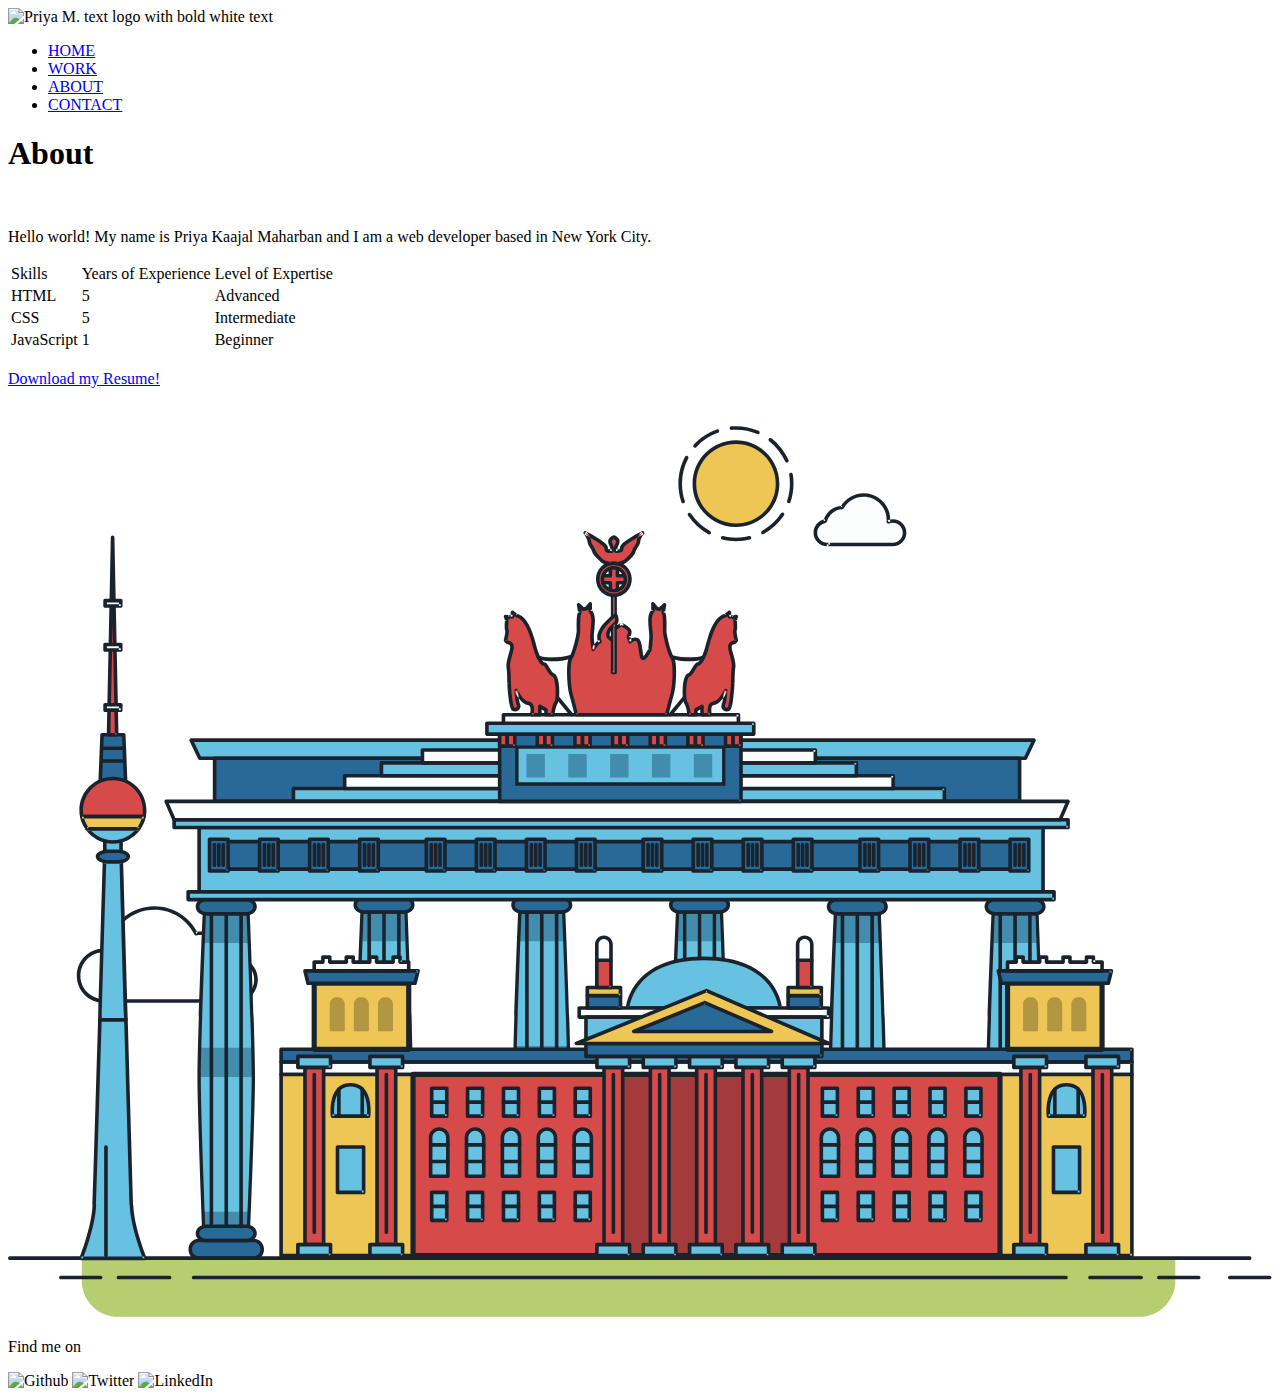
==== about.html @ 75760ac8 "Updated page titles for main navigation" ====
<!DOCTYPE html>
<html>

 <head>
   <meta charset="utf-8">
   <meta name="viewport" content="width=device-width, initial-scale=1">
   <title> About Priya Maharban </title>
    <link rel="shortcut icon" href="./img/favicon-32x32.png">
    <link rel="stylesheet" type="text/css" href="css/normalize.css">
    <link href="https://fonts.googleapis.com/css2?family=Lato:wght@400;700&display=swap" rel="stylesheet">
    <link rel="stylesheet" type="text/css" href="css/style.production.css">
   
 </head>
 <body>
  <header class="page-header">
    
    <img src="img/logo.png" width="200px" height="70px" alt="Priya M. text logo with bold white text" class="page-header__item">
   
    <div class="page-header">
     <nav class="main-navigation page-header__item">
       <ul role="menubar" class="navigation-list">
           <li role="presentation">
             <a href="index.html" role="menuitem" class="navigation-list__item">HOME</a>
           </li>
           <li role="presentation">
            <a href="work.html" role="menuitem" class="navigation-list__item">WORK</a>
          </li>
           <li role="presentation">
             <a href="about.html" role="menuitem" class="navigation-list__item navigation-list__item--active">ABOUT</a>
           </li>
          <li role="presentation">
             <a href="contact.html" role="menuitem" class="navigation-list__item">CONTACT</a>
           </li>
       </ul>
     </li>
   </ul>
 </nav>
</div>
  </header>

<div class="profile">
 	<div>

    	<h1 class="center">About</h1><br>

      <p>Hello world! My name is Priya Kaajal Maharban and I am a web developer based in New York City.</p>
      <table>
        <thead>
          <tr>
            <td>Skills</td>
            <td>Years of Experience</td>
            <td>Level of Expertise</td>
          </tr>
        </thead>
        <tbody>
          <tr>
            <td>HTML</td>
            <td>5</td>
            <td>Advanced</td>
          </tr>
          <tr>
            <td>CSS</td>
            <td>5</td>
            <td>Intermediate</td>
          </tr>
          <tr>
            <td>JavaScript</td>
            <td>1</td>
            <td>Beginner</td>
          </tr>
        </tbody>
      </table>
      <br>


      <div class="center">
      <a href="files/resume.pdf" class="button" download>Download my Resume!</a>
    </div>
    </div>
    <br>
    <svg id="about-picture" xmlns="http://www.w3.org/2000/svg" class="berlin-illustration" viewBox="0 0 700 505" xmlns:xlink="http://www.w3.org/1999/xlink">
        <defs>
            <polygon id="a" points=".06 231.917 .06 .929 688.717 .929 688.717 231.917"></polygon>
        </defs>
        <g fill="none" fill-rule="evenodd">
          <g transform="translate(0 241)" class="cloud-front">
          <path fill="#1A232C" d="M87.602,29 L87.602,28 C87.326,28.001 87.103,28.024 86.927,28.033 L86.979,29.031 L87.947,28.78 C85.741,20.282 78.041,14.002 68.852,14 C67.858,14 66.904,14.096 65.98,14.231 L66.125,15.22 L67.019,14.772 C62.626,6.015 53.567,0.001 43.102,0 C29.041,0.002 17.524,10.848 16.443,24.632 L17.44,24.71 L17.606,23.724 C16.803,23.589 15.969,23.5 15.102,23.5 C6.817,23.501 0.102,30.215 0.102,38.5 C0.102,46.785 6.817,53.499 15.102,53.5 L87.602,53.5 C94.644,53.499 100.351,47.792 100.352,40.75 C100.351,33.708 94.644,28.001 87.602,28 L87.602,30 C90.573,30 93.254,31.202 95.203,33.149 C97.15,35.097 98.351,37.778 98.352,40.75 C98.351,43.722 97.15,46.403 95.203,48.351 C93.254,50.298 90.573,51.5 87.602,51.5 L15.102,51.5 C11.509,51.5 8.265,50.046 5.909,47.692 C3.555,45.337 2.102,42.093 2.102,38.5 C2.102,34.907 3.555,31.663 5.909,29.308 C8.265,26.954 11.509,25.5 15.102,25.5 C15.831,25.5 16.553,25.575 17.273,25.697 C17.551,25.743 17.832,25.672 18.055,25.499 C18.277,25.325 18.414,25.07 18.436,24.789 C19.436,12.04 30.094,1.998 43.102,2 C52.786,1.999 61.163,7.564 65.231,15.669 C65.425,16.055 65.842,16.272 66.27,16.21 C67.132,16.084 67.988,16 68.852,16 C77.108,15.998 84.027,21.647 86.011,29.283 C86.13,29.741 86.557,30.054 87.031,30.03 C87.27,30.017 87.457,29.999 87.602,30 L87.602,29" transform="translate(38 36)"></path>
            </g>
            <path fill="#B5CE6F" d="M646.484,484.382 C646.484,489.501 644.531,494.62 640.627,498.525 C636.722,502.43 631.603,504.382 626.484,504.382 L60.873,504.382 C55.754,504.382 50.636,502.43 46.731,498.525 C42.826,494.62 40.873,489.501 40.873,484.382 L40.873,471.917 L646.484,471.917 L646.484,484.382"></path>
            <polyline fill="#67C2E2" points="334.824 185.029 101.449 185.029 106.209 195.08 563.438 195.08 568.2 185.029 334.824 185.029"></polyline>
            <path fill="#1A232C" d="M334.824,185.029 L334.824,184.029 L101.449,184.029 C101.104,184.029 100.788,184.203 100.604,184.494 C100.42,184.785 100.398,185.146 100.545,185.457 L105.306,195.508 C105.471,195.856 105.824,196.079 106.209,196.079 L563.438,196.079 C563.824,196.079 564.177,195.856 564.342,195.508 L569.104,185.457 C569.251,185.146 569.229,184.785 569.045,184.494 C568.861,184.203 568.544,184.029 568.2,184.029 L334.824,184.029 L334.824,186.029 L566.62,186.029 L562.806,194.08 L106.842,194.08 L103.029,186.029 L334.824,186.029 L334.824,185.029"></path>
            <polygon fill="#296997" points="114.416 218.974 560.222 218.974 560.222 195.08 114.416 195.08"></polygon>
            <path fill="#1A232C" d="M560.222,218.974 L560.222,217.974 L115.416,217.974 L115.416,196.079 L559.222,196.079 L559.222,218.974 L560.222,218.974 L560.222,217.974 L560.222,218.974 L561.222,218.974 L561.222,195.08 C561.222,194.816 561.115,194.559 560.929,194.372 C560.742,194.186 560.485,194.08 560.222,194.08 L114.416,194.08 C114.152,194.08 113.895,194.186 113.708,194.372 C113.522,194.559 113.416,194.816 113.416,195.08 L113.416,218.974 C113.416,219.237 113.522,219.495 113.708,219.681 C113.895,219.867 114.152,219.974 114.416,219.974 L560.222,219.974 C560.485,219.974 560.742,219.867 560.929,219.681 C561.115,219.495 561.222,219.237 561.222,218.974 L560.222,218.974"></path>
            <polygon fill="#67C2E2" points="105.85 269.08 573.225 269.08 573.225 233.398 105.85 233.398"></polygon>
            <path fill="#1A232C" d="M573.225,233.398 L573.225,232.398 L105.85,232.398 C105.587,232.398 105.329,232.505 105.143,232.691 C104.957,232.877 104.85,233.134 104.85,233.398 L104.85,269.08 C104.85,269.344 104.957,269.601 105.143,269.788 C105.329,269.974 105.587,270.08 105.85,270.08 L573.225,270.08 C573.488,270.08 573.745,269.974 573.932,269.788 C574.118,269.601 574.225,269.344 574.225,269.08 L574.225,233.398 C574.225,233.134 574.118,232.877 573.932,232.691 C573.745,232.505 573.488,232.398 573.225,232.398 L573.225,233.398 L572.225,233.398 L572.225,268.08 L106.85,268.08 L106.85,234.398 L573.225,234.398 L573.225,233.398 L572.225,233.398 L573.225,233.398"></path>
            <polygon fill="#296997" points="116.751 256.508 562.557 256.508 562.557 241.243 116.751 241.243"></polygon>
            <path fill="#1A232C" d="M562.557,256.508 L562.557,255.508 L117.75,255.508 L117.75,242.243 L561.557,242.243 L561.557,256.508 L562.557,256.508 L562.557,255.508 L562.557,256.508 L563.557,256.508 L563.557,241.243 C563.557,240.979 563.45,240.722 563.264,240.535 C563.078,240.349 562.82,240.243 562.557,240.243 L116.75,240.243 C116.487,240.243 116.23,240.349 116.043,240.535 C115.857,240.722 115.751,240.979 115.751,241.243 L115.751,256.508 C115.751,256.771 115.857,257.029 116.043,257.215 C116.23,257.401 116.487,257.508 116.751,257.508 L562.557,257.508 C562.82,257.508 563.077,257.401 563.264,257.215 C563.45,257.029 563.557,256.771 563.557,256.508 L562.557,256.508"></path>
            <polygon fill="#67C2E2" points="158.07 218.974 518.563 218.974 518.563 211.858 158.07 211.858"></polygon>
            <path fill="#1A232C" d="M518.563,211.858 L518.563,210.858 L158.07,210.858 C157.807,210.858 157.549,210.964 157.363,211.151 C157.177,211.337 157.07,211.594 157.07,211.858 L157.07,218.974 C157.07,219.237 157.177,219.495 157.363,219.681 C157.549,219.867 157.807,219.974 158.07,219.974 L518.563,219.974 C518.826,219.974 519.083,219.867 519.27,219.681 C519.456,219.495 519.562,219.237 519.562,218.974 L519.562,211.858 C519.562,211.594 519.456,211.337 519.27,211.151 C519.083,210.964 518.826,210.858 518.563,210.858 L518.563,211.858 L517.563,211.858 L517.563,217.974 L159.07,217.974 L159.07,212.858 L518.563,212.858 L518.563,211.858 L517.563,211.858 L518.563,211.858"></path>
            <polygon fill="#FBFDFC" points="186.438 211.858 490.194 211.858 490.194 204.741 186.438 204.741"></polygon>
            <path fill="#1A232C" d="M490.194,204.741 L490.194,203.741 L186.438,203.741 C186.175,203.741 185.917,203.848 185.731,204.034 C185.545,204.221 185.438,204.478 185.438,204.741 L185.438,211.858 C185.438,212.121 185.545,212.379 185.731,212.565 C185.917,212.751 186.175,212.858 186.438,212.858 L490.194,212.858 C490.458,212.858 490.715,212.751 490.902,212.565 C491.088,212.379 491.194,212.121 491.194,211.858 L491.194,204.741 C491.194,204.478 491.088,204.221 490.902,204.034 C490.715,203.848 490.458,203.741 490.194,203.741 L490.194,204.741 L489.194,204.741 L489.194,210.858 L187.438,210.858 L187.438,205.741 L490.194,205.741 L490.194,204.741 L489.194,204.741 L490.194,204.741"></path>
            <polygon fill="#67C2E2" points="206.805 204.741 469.828 204.741 469.828 197.624 206.805 197.624"></polygon>
            <path fill="#1A232C" d="M469.828,197.624 L469.828,196.624 L206.805,196.624 C206.541,196.624 206.284,196.731 206.098,196.917 C205.911,197.103 205.805,197.361 205.805,197.624 L205.805,204.741 C205.805,205.005 205.911,205.262 206.098,205.449 C206.284,205.635 206.541,205.741 206.805,205.741 L469.828,205.741 C470.091,205.741 470.349,205.635 470.535,205.449 C470.722,205.262 470.828,205.005 470.828,204.741 L470.828,197.624 C470.828,197.361 470.722,197.103 470.535,196.917 C470.349,196.731 470.091,196.624 469.828,196.624 L469.828,197.624 L468.828,197.624 L468.828,203.741 L207.805,203.741 L207.805,198.624 L469.828,198.624 L469.828,197.624 L468.828,197.624 L469.828,197.624"></path>
            <polygon fill="#FBFDFC" points="229.521 197.624 447.111 197.624 447.111 190.509 229.521 190.509"></polygon>
            <path fill="#1A232C" d="M447.111,190.509 L447.111,189.509 L229.521,189.509 C229.258,189.509 229,189.616 228.814,189.802 C228.628,189.988 228.521,190.246 228.521,190.509 L228.521,197.624 C228.521,197.888 228.628,198.145 228.814,198.332 C229,198.518 229.258,198.624 229.521,198.624 L447.111,198.624 C447.375,198.624 447.632,198.518 447.818,198.332 C448.005,198.145 448.111,197.888 448.111,197.624 L448.111,190.509 C448.111,190.246 448.005,189.988 447.818,189.802 C447.632,189.616 447.375,189.509 447.111,189.509 L447.111,190.509 L446.111,190.509 L446.111,196.624 L230.521,196.624 L230.521,191.509 L447.111,191.509 L447.111,190.509 L446.111,190.509 L447.111,190.509"></path>
            <path fill="#67C2E2" d="M135.607,355.447 C135.163,337.766 134.264,313.326 133.648,297.387 C133.274,287.721 133.004,281.18 133.004,281.18 L108.722,281.18 C108.722,281.18 108.452,287.721 108.079,297.387 C107.462,313.326 106.563,337.766 106.119,355.447 C105.953,362.059 105.85,367.732 105.85,371.653 L105.85,371.654 C105.85,386.117 107.243,424.332 108.089,446.189 C108.457,455.706 108.722,462.126 108.722,462.126 L133.004,462.126 C133.004,462.126 133.269,455.706 133.637,446.189 C134.482,424.332 135.876,386.117 135.876,371.654 L135.876,371.653 C135.876,367.732 135.773,362.059 135.607,355.447"></path>
            <path fill="#428DAE" d="M133.648 297.387L108.079 297.387C108.452 287.721 108.722 281.18 108.722 281.18L133.004 281.18C133.004 281.18 133.274 287.721 133.648 297.387M135.876 371.654L105.85 371.654 105.85 371.653C105.85 367.732 105.953 362.059 106.119 355.447L135.607 355.447C135.773 362.059 135.876 367.732 135.876 371.653L135.876 371.654M133.004 462.126L108.722 462.126C108.722 462.126 108.457 455.706 108.089 446.189L133.637 446.189C133.269 455.706 133.004 462.126 133.004 462.126"></path>
            <path fill="#1A232C" d="M109.612,461.199 L132.114,461.199 C132.447,453.007 134.949,390.886 134.949,371.653 C134.949,352.42 132.447,290.299 132.114,282.108 L109.612,282.108 C109.279,290.299 106.778,352.42 106.778,371.653 C106.778,390.886 109.279,453.007 109.612,461.199 Z M133.895,463.054 L107.832,463.054 L107.794,462.164 C107.766,461.466 104.922,392.193 104.922,371.653 C104.922,351.114 107.766,281.839 107.794,281.142 L107.832,280.252 L133.895,280.252 L133.931,281.142 C133.96,281.839 136.804,351.114 136.804,371.653 C136.804,392.193 133.96,461.466 133.931,462.164 L133.895,463.054 L133.895,463.054 Z"></path>
            <path fill="#1A232C" d="M111.638 281.18L111.638 462.126C111.638 462.679 112.086 463.126 112.638 463.126 113.19 463.126 113.638 462.679 113.638 462.126L113.638 281.18C113.638 280.628 113.19 280.18 112.638 280.18 112.086 280.18 111.638 280.628 111.638 281.18M119.863 281.18L119.863 462.126C119.863 462.679 120.311 463.126 120.863 463.126 121.416 463.126 121.863 462.679 121.863 462.126L121.863 281.18C121.863 280.628 121.416 280.18 120.863 280.18 120.311 280.18 119.863 280.628 119.863 281.18M128.088 281.18L128.088 462.126C128.088 462.679 128.536 463.126 129.088 463.126 129.64 463.126 130.088 462.679 130.088 462.126L130.088 281.18C130.088 280.628 129.64 280.18 129.088 280.18 128.536 280.18 128.088 280.628 128.088 281.18"></path>
            <path fill="#296997" d="M136.79,277.265 C136.79,279.418 134.675,281.18 132.09,281.18 L109.636,281.18 C107.051,281.18 104.936,279.418 104.936,277.265 C104.936,275.111 107.051,273.349 109.636,273.349 L132.09,273.349 C134.675,273.349 136.79,275.111 136.79,277.265"></path>
            <path fill="#1A232C" d="M136.79,277.265 L135.79,277.265 C135.789,278.005 135.433,278.704 134.769,279.262 C134.109,279.814 133.155,280.181 132.09,280.18 L109.636,280.18 C108.571,280.181 107.617,279.814 106.956,279.262 C106.293,278.704 105.936,278.005 105.936,277.265 C105.936,276.524 106.293,275.825 106.957,275.267 C107.617,274.715 108.571,274.348 109.636,274.349 L132.09,274.349 C133.155,274.348 134.109,274.716 134.769,275.267 C135.433,275.825 135.789,276.524 135.79,277.265 L137.79,277.265 C137.791,275.851 137.09,274.593 136.049,273.731 C135.006,272.863 133.61,272.35 132.09,272.349 L109.636,272.349 C108.116,272.35 106.72,272.863 105.676,273.731 C104.636,274.593 103.935,275.851 103.936,277.265 C103.935,278.678 104.636,279.937 105.677,280.798 C106.72,281.666 108.116,282.179 109.636,282.18 L132.09,282.18 C133.61,282.179 135.006,281.666 136.049,280.798 C137.09,279.937 137.791,278.678 137.79,277.265 L136.79,277.265"></path>
            <path fill="#296997" d="M140.775,467.217 C140.775,469.803 138.661,471.917 136.076,471.917 L105.65,471.917 C103.065,471.917 100.951,469.803 100.951,467.217 L100.951,466.825 C100.951,464.241 103.065,462.126 105.65,462.126 L136.076,462.126 C138.661,462.126 140.775,464.241 140.775,466.825 L140.775,467.217"></path>
            <path fill="#1A232C" d="M140.775,467.217 L139.775,467.217 C139.775,468.235 139.361,469.155 138.688,469.83 C138.013,470.503 137.093,470.917 136.076,470.917 L105.65,470.917 C104.633,470.917 103.713,470.504 103.038,469.83 C102.365,469.155 101.951,468.235 101.951,467.217 L101.951,466.825 C101.951,465.808 102.365,464.889 103.038,464.214 C103.713,463.54 104.633,463.127 105.65,463.126 L136.076,463.126 C137.093,463.127 138.013,463.54 138.688,464.214 C139.362,464.889 139.775,465.808 139.775,466.825 L139.775,467.217 L141.775,467.217 L141.775,466.825 C141.772,463.684 139.217,461.13 136.076,461.126 L105.65,461.126 C102.509,461.13 99.955,463.684 99.951,466.825 L99.951,467.217 C99.954,470.36 102.509,472.914 105.65,472.917 L136.076,472.917 C139.217,472.914 141.772,470.36 141.775,467.217 L140.775,467.217"></path>
            <path fill="#296997" d="M136.79,458.208 C136.79,460.363 134.675,462.126 132.09,462.126 L109.636,462.126 C107.051,462.126 104.936,460.363 104.936,458.208 C104.936,456.057 107.051,454.292 109.636,454.292 L132.09,454.292 C134.675,454.292 136.79,456.057 136.79,458.208"></path>
            <path fill="#1A232C" d="M136.79,458.208 L135.79,458.208 C135.789,458.949 135.432,459.649 134.769,460.207 C134.108,460.76 133.154,461.128 132.09,461.126 L109.636,461.126 C108.572,461.128 107.617,460.76 106.957,460.207 C106.293,459.649 105.936,458.949 105.936,458.208 C105.936,457.47 106.293,456.77 106.957,456.212 C107.617,455.659 108.572,455.291 109.636,455.292 L132.09,455.292 C133.154,455.291 134.108,455.659 134.769,456.212 C135.433,456.77 135.789,457.47 135.79,458.208 L137.79,458.208 C137.791,456.796 137.09,455.538 136.05,454.675 C135.006,453.808 133.61,453.294 132.09,453.292 L109.636,453.292 C108.115,453.294 106.719,453.808 105.676,454.675 C104.636,455.538 103.935,456.796 103.936,458.208 C103.935,459.622 104.636,460.881 105.676,461.743 C106.72,462.611 108.116,463.125 109.636,463.126 L132.09,463.126 C133.61,463.125 135.006,462.611 136.05,461.743 C137.09,460.881 137.791,459.622 137.79,458.208 L136.79,458.208"></path>
            <path fill="#67C2E2" d="M572.471,355.447 C572.025,337.766 571.126,313.326 570.51,297.387 C570.137,287.721 569.867,281.18 569.867,281.18 L545.585,281.18 C545.585,281.18 545.315,287.721 544.942,297.387 C544.326,313.326 543.427,337.766 542.981,355.447 C542.815,362.059 542.713,367.732 542.713,371.653 L542.713,371.654 C542.713,386.117 544.107,424.332 544.952,446.189 C545.32,455.706 545.585,462.126 545.585,462.126 L569.867,462.126 C569.867,462.126 570.132,455.706 570.499,446.189 C571.346,424.332 572.739,386.117 572.739,371.654 L572.739,371.653 C572.739,367.732 572.637,362.059 572.471,355.447"></path>
            <path fill="#428DAE" d="M569.582 297.387L566.951 297.387 566.951 282.108 568.977 282.108C569.063 284.206 569.29 289.841 569.582 297.387M564.951 297.387L545.871 297.387C546.162 289.841 546.39 284.206 546.476 282.108L564.951 282.108 564.951 297.387M571.8 369.187L566.951 369.187 566.951 356.265 571.562 356.265C571.685 361.272 571.771 365.701 571.8 369.187M564.951 369.187L543.653 369.187C543.684 365.512 543.777 360.79 543.912 355.447L553.551 355.447 553.551 356.265 564.951 356.265 564.951 369.187"></path>
            <path fill="#1A232C" d="M546.476,461.199 L568.977,461.199 C569.31,453.007 571.812,390.886 571.812,371.653 C571.812,352.42 569.31,290.299 568.977,282.108 L546.476,282.108 C546.142,290.299 543.642,352.42 543.642,371.653 C543.642,390.886 546.142,453.007 546.476,461.199 M570.758,463.054 L544.694,463.054 L544.658,462.164 C544.629,461.466 541.785,392.193 541.785,371.653 C541.785,351.114 544.629,281.839 544.658,281.142 L544.694,280.252 L570.758,280.252 L570.795,281.142 C570.823,281.839 573.667,351.114 573.667,371.653 C573.667,392.193 570.823,461.466 570.795,462.164 L570.758,463.054"></path>
            <path fill="#1A232C" d="M548.501 281.18L548.501 462.126C548.501 462.679 548.949 463.126 549.501 463.126 550.053 463.126 550.501 462.679 550.501 462.126L550.501 281.18C550.501 280.628 550.053 280.18 549.501 280.18 548.949 280.18 548.501 280.628 548.501 281.18M556.727 281.18L556.727 462.126C556.727 462.679 557.174 463.126 557.727 463.126 558.279 463.126 558.727 462.679 558.727 462.126L558.727 281.18C558.727 280.628 558.279 280.18 557.727 280.18 557.174 280.18 556.727 280.628 556.727 281.18M564.951 281.18L564.951 462.126C564.951 462.679 565.399 463.126 565.951 463.126 566.503 463.126 566.951 462.679 566.951 462.126L566.951 281.18C566.951 280.628 566.503 280.18 565.951 280.18 565.399 280.18 564.951 280.628 564.951 281.18"></path>
            <path fill="#296997" d="M573.653,277.265 C573.653,279.418 571.537,281.18 568.953,281.18 L546.499,281.18 C543.915,281.18 541.799,279.418 541.799,277.265 C541.799,275.111 543.915,273.349 546.499,273.349 L568.953,273.349 C571.537,273.349 573.653,275.111 573.653,277.265"></path>
            <path fill="#1A232C" d="M573.653,277.265 L572.653,277.265 C572.653,278.005 572.296,278.704 571.632,279.262 C570.972,279.814 570.017,280.181 568.953,280.18 L546.499,280.18 C545.435,280.181 544.48,279.814 543.82,279.262 C543.156,278.704 542.8,278.005 542.799,277.265 C542.8,276.525 543.156,275.825 543.82,275.267 C544.481,274.715 545.435,274.348 546.499,274.349 L568.953,274.349 C570.017,274.348 570.972,274.715 571.632,275.267 C572.296,275.825 572.653,276.525 572.653,277.265 L574.653,277.265 C574.654,275.851 573.953,274.593 572.912,273.731 C571.869,272.863 570.473,272.35 568.953,272.349 L546.499,272.349 C544.979,272.35 543.583,272.863 542.54,273.731 C541.499,274.593 540.798,275.851 540.799,277.265 C540.798,278.679 541.499,279.937 542.54,280.798 C543.583,281.666 544.979,282.179 546.499,282.18 L568.953,282.18 C570.473,282.179 571.869,281.666 572.912,280.798 C573.953,279.937 574.654,278.679 574.653,277.265 L573.653,277.265"></path>
            <path fill="#296997" d="M577.639,467.217 C577.639,469.803 575.524,471.917 572.938,471.917 L542.514,471.917 C539.929,471.917 537.813,469.803 537.813,467.217 L537.813,466.825 C537.813,464.241 539.929,462.126 542.514,462.126 L572.938,462.126 C575.524,462.126 577.639,464.241 577.639,466.825 L577.639,467.217"></path>
            <path fill="#1A232C" d="M577.639,467.217 L576.639,467.217 C576.638,468.235 576.225,469.155 575.551,469.83 C574.876,470.503 573.956,470.917 572.938,470.917 L542.514,470.917 C541.497,470.917 540.576,470.503 539.901,469.83 C539.227,469.155 538.814,468.234 538.813,467.217 L538.813,466.825 C538.814,465.808 539.227,464.889 539.901,464.214 C540.576,463.54 541.497,463.127 542.514,463.126 L572.938,463.126 C573.956,463.127 574.876,463.54 575.551,464.214 C576.225,464.888 576.638,465.808 576.639,466.825 L576.639,467.217 L578.639,467.217 L578.639,466.825 C578.635,463.684 576.081,461.13 572.938,461.126 L542.514,461.126 C539.372,461.13 536.817,463.684 536.813,466.825 L536.813,467.217 C536.817,470.36 539.372,472.914 542.514,472.917 L572.938,472.917 C576.081,472.914 578.635,470.359 578.639,467.217 L577.639,467.217"></path>
            <path fill="#296997" d="M573.653,458.208 C573.653,460.363 571.537,462.126 568.953,462.126 L546.499,462.126 C543.915,462.126 541.799,460.363 541.799,458.208 C541.799,456.057 543.915,454.292 546.499,454.292 L568.953,454.292 C571.537,454.292 573.653,456.057 573.653,458.208"></path>
            <path fill="#1A232C" d="M573.653,458.208 L572.653,458.208 C572.653,458.949 572.296,459.649 571.632,460.207 C570.971,460.76 570.017,461.128 568.953,461.126 L546.499,461.126 C545.435,461.128 544.481,460.76 543.82,460.207 C543.157,459.649 542.799,458.949 542.799,458.208 C542.799,457.47 543.156,456.77 543.82,456.212 C544.481,455.659 545.435,455.291 546.499,455.292 L568.953,455.292 C570.017,455.291 570.971,455.659 571.632,456.212 C572.296,456.77 572.653,457.47 572.653,458.208 L574.653,458.208 C574.654,456.796 573.953,455.538 572.912,454.675 C571.869,453.808 570.473,453.294 568.953,453.292 L546.499,453.292 C544.979,453.294 543.583,453.808 542.54,454.675 C541.499,455.538 540.798,456.796 540.799,458.208 C540.798,459.622 541.499,460.881 542.54,461.743 C543.583,462.611 544.979,463.125 546.499,463.126 L568.953,463.126 C570.473,463.125 571.869,462.611 572.912,461.743 C573.953,460.881 574.654,459.622 574.653,458.208 L573.653,458.208"></path>
            <path fill="#67C2E2" d="M485.098,355.447 C484.654,337.766 483.753,313.326 483.137,297.387 C482.764,287.721 482.494,281.18 482.494,281.18 L458.213,281.18 C458.213,281.18 457.942,287.721 457.569,297.387 C456.953,313.326 456.055,337.766 455.608,355.447 C455.443,362.059 455.34,367.732 455.34,371.653 L455.34,371.654 C455.34,386.117 456.733,424.332 457.58,446.189 C457.948,455.706 458.213,462.126 458.213,462.126 L482.494,462.126 C482.494,462.126 482.759,455.706 483.126,446.189 C483.973,424.332 485.366,386.117 485.366,371.654 L485.366,371.653 C485.366,367.732 485.265,362.059 485.098,355.447"></path>
            <path fill="#428DAE" d="M483.137 297.387L457.569 297.387C457.942 287.721 458.213 281.18 458.213 281.18L482.494 281.18C482.494 281.18 482.764 287.721 483.137 297.387M485.355 369.187L455.351 369.187C455.382 365.502 455.475 360.78 455.608 355.447L485.098 355.447C485.232 360.78 485.325 365.502 485.355 369.187"></path>
            <path fill="#1A232C" d="M459.103,461.199 L481.605,461.199 C481.938,453.007 484.439,390.886 484.439,371.653 C484.439,352.42 481.938,290.299 481.605,282.108 L459.103,282.108 C458.769,290.299 456.268,352.42 456.268,371.653 C456.268,390.886 458.769,453.007 459.103,461.199 Z M483.386,463.054 L457.321,463.054 L457.285,462.164 C457.256,461.466 454.412,392.193 454.412,371.653 C454.412,351.114 457.256,281.839 457.285,281.142 L457.321,280.252 L483.386,280.252 L483.422,281.142 C483.45,281.839 486.294,351.114 486.294,371.653 C486.294,392.193 483.45,461.466 483.422,462.164 L483.386,463.054 L483.386,463.054 Z"></path>
            <path fill="#1A232C" d="M461.128 281.18L461.128 462.126C461.128 462.679 461.576 463.126 462.128 463.126 462.68 463.126 463.128 462.679 463.128 462.126L463.128 281.18C463.128 280.628 462.68 280.18 462.128 280.18 461.576 280.18 461.128 280.628 461.128 281.18M469.354 281.18L469.354 462.126C469.354 462.679 469.801 463.126 470.354 463.126 470.906 463.126 471.354 462.679 471.354 462.126L471.354 281.18C471.354 280.628 470.906 280.18 470.354 280.18 469.801 280.18 469.354 280.628 469.354 281.18M477.578 281.18L477.578 462.126C477.578 462.679 478.026 463.126 478.578 463.126 479.13 463.126 479.578 462.679 479.578 462.126L479.578 281.18C479.578 280.628 479.13 280.18 478.578 280.18 478.026 280.18 477.578 280.628 477.578 281.18"></path>
            <path fill="#296997" d="M486.281,277.265 C486.281,279.418 484.164,281.18 481.58,281.18 L459.126,281.18 C456.542,281.18 454.426,279.418 454.426,277.265 C454.426,275.111 456.542,273.349 459.126,273.349 L481.58,273.349 C484.164,273.349 486.281,275.111 486.281,277.265"></path>
            <path fill="#1A232C" d="M486.281,277.265 L485.281,277.265 C485.281,278.005 484.924,278.704 484.26,279.262 C483.599,279.814 482.644,280.181 481.58,280.18 L459.126,280.18 C458.062,280.181 457.107,279.814 456.447,279.262 C455.783,278.704 455.427,278.005 455.426,277.265 C455.427,276.525 455.783,275.825 456.447,275.267 C457.108,274.715 458.062,274.348 459.126,274.349 L481.58,274.349 C482.644,274.348 483.599,274.716 484.26,275.268 C484.924,275.825 485.281,276.525 485.281,277.265 L487.281,277.265 C487.282,275.851 486.58,274.593 485.54,273.731 C484.496,272.863 483.1,272.35 481.58,272.349 L459.126,272.349 C457.606,272.35 456.21,272.863 455.167,273.731 C454.126,274.593 453.425,275.851 453.426,277.265 C453.425,278.679 454.126,279.937 455.167,280.798 C456.21,281.666 457.606,282.179 459.126,282.18 L481.58,282.18 C483.1,282.179 484.496,281.666 485.54,280.799 C486.58,279.937 487.282,278.679 487.281,277.265 L486.281,277.265"></path>
            <path fill="#296997" d="M490.266,467.217 C490.266,469.803 488.151,471.917 485.565,471.917 L455.141,471.917 C452.556,471.917 450.44,469.803 450.44,467.217 L450.44,466.825 C450.44,464.241 452.556,462.126 455.141,462.126 L485.565,462.126 C488.151,462.126 490.266,464.241 490.266,466.825 L490.266,467.217"></path>
            <path fill="#1A232C" d="M490.266,467.217 L489.266,467.217 C489.265,468.235 488.852,469.155 488.178,469.83 C487.503,470.503 486.583,470.917 485.565,470.917 L455.141,470.917 C454.124,470.917 453.203,470.503 452.528,469.83 C451.854,469.155 451.441,468.234 451.44,467.217 L451.44,466.825 C451.441,465.808 451.854,464.889 452.528,464.214 C453.203,463.54 454.124,463.127 455.141,463.126 L485.565,463.126 C486.583,463.127 487.503,463.54 488.178,464.214 C488.852,464.888 489.265,465.808 489.266,466.825 L489.266,467.217 L491.266,467.217 L491.266,466.825 C491.262,463.684 488.708,461.13 485.565,461.126 L455.141,461.126 C451.999,461.13 449.444,463.684 449.44,466.825 L449.44,467.217 C449.444,470.36 451.999,472.914 455.141,472.917 L485.565,472.917 C488.708,472.914 491.262,470.359 491.266,467.217 L490.266,467.217"></path>
            <path fill="#296997" d="M486.281,458.208 C486.281,460.363 484.164,462.126 481.58,462.126 L459.126,462.126 C456.542,462.126 454.426,460.363 454.426,458.208 C454.426,456.057 456.542,454.292 459.126,454.292 L481.58,454.292 C484.164,454.292 486.281,456.057 486.281,458.208"></path>
            <path fill="#1A232C" d="M486.281,458.208 L485.281,458.208 C485.281,458.949 484.923,459.649 484.26,460.207 C483.599,460.76 482.644,461.128 481.58,461.126 L459.126,461.126 C458.062,461.128 457.108,460.76 456.447,460.207 C455.784,459.649 455.427,458.949 455.426,458.208 C455.426,457.47 455.783,456.77 456.447,456.212 C457.108,455.659 458.062,455.291 459.126,455.292 L481.58,455.292 C482.644,455.291 483.598,455.659 484.26,456.212 C484.924,456.77 485.281,457.47 485.281,458.208 L487.281,458.208 C487.282,456.795 486.58,455.538 485.54,454.675 C484.496,453.808 483.1,453.294 481.58,453.292 L459.126,453.292 C457.606,453.294 456.21,453.808 455.167,454.675 C454.126,455.538 453.425,456.796 453.426,458.208 C453.425,459.622 454.126,460.881 455.167,461.743 C456.21,462.611 457.606,463.125 459.126,463.126 L481.58,463.126 C483.1,463.125 484.496,462.611 485.54,461.743 C486.581,460.881 487.282,459.622 487.281,458.208 L486.281,458.208"></path>
            <path fill="#67C2E2" d="M397.726,354.466 C397.28,336.787 396.381,312.346 395.765,296.407 C395.392,286.742 395.122,280.2 395.122,280.2 L370.84,280.2 C370.84,280.2 370.57,286.742 370.197,296.407 C369.581,312.346 368.682,336.787 368.236,354.466 C368.07,361.078 367.968,366.751 367.968,370.672 L367.968,370.673 C367.968,385.136 369.361,423.352 370.207,445.208 C370.575,454.726 370.84,461.146 370.84,461.146 L395.122,461.146 C395.122,461.146 395.386,454.726 395.754,445.208 C396.601,423.352 397.994,385.136 397.994,370.673 L397.994,370.672 C397.994,366.751 397.892,361.078 397.726,354.466"></path>
            <path fill="#428DAE" d="M394.837 296.407L392.206 296.407 392.206 281.127 394.233 281.127C394.318 283.225 394.545 288.861 394.837 296.407L394.837 296.407zM383.981 296.407L390.206 296.407 390.206 281.127 383.981 281.127 383.981 296.407zM375.756 296.407L381.98 296.407 381.98 281.127 375.756 281.127 375.756 296.407zM373.756 296.407L371.126 296.407C371.417 288.861 371.645 283.225 371.73 281.127L373.756 281.127 373.756 296.407 373.756 296.407zM397.062 369.187L392.206 369.187 392.206 354.466 396.796 354.466C396.943 360.298 397.041 365.389 397.062 369.187L397.062 369.187zM383.981 369.187L390.206 369.187 390.206 354.466 383.981 354.466 383.981 369.187zM375.756 369.187L381.98 369.187 381.98 354.466 375.756 354.466 375.756 369.187zM373.756 369.187L368.9 369.187C368.921 365.389 369.019 360.298 369.166 354.466L373.756 354.466 373.756 369.187 373.756 369.187z"></path>
            <path fill="#1A232C" d="M371.73,460.218 L394.233,460.218 C394.565,452.027 397.066,389.906 397.066,370.672 C397.066,351.44 394.565,289.319 394.233,281.127 L371.73,281.127 C371.397,289.319 368.895,351.44 368.895,370.672 C368.895,389.906 371.397,452.027 371.73,460.218 M396.013,462.074 L369.949,462.074 L369.912,461.184 C369.884,460.486 367.04,391.212 367.04,370.672 C367.04,350.133 369.884,280.859 369.912,280.162 L369.949,279.272 L396.013,279.272 L396.05,280.162 C396.078,280.859 398.922,350.133 398.922,370.672 C398.922,391.212 396.078,460.486 396.05,461.184 L396.013,462.074"></path>
            <path fill="#1A232C" d="M373.756 280.2L373.756 461.146C373.756 461.698 374.203 462.146 374.756 462.146 375.308 462.146 375.756 461.698 375.756 461.146L375.756 280.2C375.756 279.647 375.308 279.2 374.756 279.2 374.203 279.2 373.756 279.647 373.756 280.2M381.98 280.2L381.98 461.146C381.98 461.698 382.428 462.146 382.98 462.146 383.533 462.146 383.981 461.698 383.981 461.146L383.981 280.2C383.981 279.647 383.533 279.2 382.98 279.2 382.428 279.2 381.98 279.647 381.98 280.2M390.206 280.2L390.206 461.146C390.206 461.698 390.654 462.146 391.206 462.146 391.758 462.146 392.206 461.698 392.206 461.146L392.206 280.2C392.206 279.647 391.758 279.2 391.206 279.2 390.654 279.2 390.206 279.647 390.206 280.2"></path>
            <path fill="#296997" d="M398.908,276.285 C398.908,278.439 396.792,280.2 394.208,280.2 L371.754,280.2 C369.17,280.2 367.053,278.439 367.053,276.285 C367.053,274.13 369.17,272.369 371.754,272.369 L394.208,272.369 C396.792,272.369 398.908,274.13 398.908,276.285"></path>
            <path fill="#1A232C" d="M398.908,276.285 L397.908,276.285 C397.907,277.025 397.551,277.724 396.887,278.281 C396.227,278.833 395.272,279.201 394.208,279.2 L371.754,279.2 C370.69,279.201 369.735,278.833 369.074,278.281 C368.41,277.724 368.053,277.025 368.053,276.285 C368.053,275.544 368.41,274.845 369.074,274.287 C369.735,273.735 370.69,273.367 371.754,273.369 L394.208,273.369 C395.272,273.367 396.227,273.735 396.887,274.287 C397.551,274.844 397.907,275.544 397.908,276.285 L399.908,276.285 C399.909,274.871 399.208,273.612 398.167,272.75 C397.124,271.883 395.728,271.37 394.208,271.369 L371.754,271.369 C370.234,271.37 368.838,271.883 367.794,272.75 C366.754,273.612 366.052,274.871 366.053,276.285 C366.052,277.699 366.754,278.957 367.795,279.818 C368.838,280.686 370.234,281.198 371.754,281.2 L394.208,281.2 C395.728,281.198 397.123,280.686 398.167,279.818 C399.208,278.957 399.909,277.698 399.908,276.285 L398.908,276.285"></path>
            <path fill="#296997" d="M402.894,466.237 C402.894,468.823 400.779,470.937 398.193,470.937 L367.768,470.937 C365.183,470.937 363.068,468.823 363.068,466.237 L363.068,465.844 C363.068,463.26 365.183,461.146 367.768,461.146 L398.193,461.146 C400.779,461.146 402.894,463.26 402.894,465.844 L402.894,466.237"></path>
            <path fill="#1A232C" d="M402.894,466.237 L401.894,466.237 C401.893,467.254 401.48,468.174 400.806,468.849 C400.131,469.523 399.211,469.937 398.193,469.937 L367.768,469.937 C366.751,469.937 365.831,469.523 365.156,468.849 C364.482,468.174 364.069,467.254 364.068,466.237 L364.068,465.844 C364.069,464.828 364.482,463.908 365.156,463.233 C365.831,462.56 366.751,462.146 367.768,462.146 L398.193,462.146 C399.211,462.146 400.131,462.56 400.806,463.233 C401.48,463.908 401.893,464.828 401.894,465.844 L401.894,466.237 L403.894,466.237 L403.894,465.844 C403.89,462.703 401.336,460.15 398.193,460.146 L367.768,460.146 C364.626,460.15 362.072,462.703 362.068,465.844 L362.068,466.237 C362.072,469.379 364.626,471.933 367.768,471.937 L398.193,471.937 C401.336,471.933 403.89,469.379 403.894,466.237 L402.894,466.237"></path>
            <path fill="#296997" d="M398.908,457.228 C398.908,459.382 396.792,461.146 394.208,461.146 L371.754,461.146 C369.17,461.146 367.053,459.382 367.053,457.228 C367.053,455.077 369.17,453.312 371.754,453.312 L394.208,453.312 C396.792,453.312 398.908,455.077 398.908,457.228"></path>
            <path fill="#1A232C" d="M398.908,457.228 L397.908,457.228 C397.908,457.968 397.55,458.669 396.887,459.226 C396.226,459.779 395.272,460.147 394.208,460.146 L371.754,460.146 C370.69,460.147 369.736,459.779 369.074,459.226 C368.411,458.668 368.053,457.968 368.053,457.228 C368.053,456.489 368.41,455.789 369.074,455.231 C369.736,454.679 370.69,454.311 371.754,454.312 L394.208,454.312 C395.272,454.311 396.226,454.679 396.887,455.231 C397.551,455.789 397.908,456.489 397.908,457.228 L399.908,457.228 C399.909,455.815 399.208,454.557 398.167,453.695 C397.124,452.827 395.728,452.313 394.208,452.312 L371.754,452.312 C370.234,452.313 368.838,452.827 367.794,453.695 C366.754,454.557 366.052,455.815 366.053,457.228 C366.052,458.642 366.753,459.901 367.794,460.763 C368.838,461.631 370.234,462.145 371.754,462.146 L394.208,462.146 C395.728,462.145 397.124,461.631 398.167,460.763 C399.208,459.9 399.909,458.642 399.908,457.228 L398.908,457.228"></path>
            <path fill="#67C2E2" d="M310.353,354.466 C309.908,336.787 309.009,312.346 308.393,296.407 C308.019,286.742 307.75,280.2 307.75,280.2 L283.467,280.2 C283.467,280.2 283.198,286.742 282.824,296.407 C282.208,312.346 281.309,336.787 280.864,354.466 C280.698,361.078 280.596,366.751 280.596,370.672 L280.596,370.673 C280.596,385.136 281.989,423.352 282.834,445.208 C283.202,454.726 283.467,461.146 283.467,461.146 L307.75,461.146 C307.75,461.146 308.014,454.726 308.382,445.208 C309.228,423.352 310.622,385.136 310.622,370.673 L310.622,370.672 C310.622,366.751 310.518,361.078 310.353,354.466"></path>
            <path fill="#428DAE" d="M308.393 296.407L282.824 296.407C283.198 286.742 283.467 280.2 283.467 280.2L307.75 280.2C307.75 280.2 308.019 286.742 308.393 296.407M310.617 369.187L280.6 369.187C280.621 365.377 280.718 360.285 280.864 354.466L310.353 354.466C310.498 360.285 310.596 365.377 310.617 369.187"></path>
            <path fill="#1A232C" d="M284.357,460.218 L306.86,460.218 C307.193,452.027 309.694,389.906 309.694,370.672 C309.694,351.44 307.193,289.319 306.86,281.127 L284.357,281.127 C284.024,289.319 281.523,351.44 281.523,370.672 C281.523,389.906 284.024,452.027 284.357,460.218 Z M308.639,462.074 L282.576,462.074 L282.54,461.184 C282.511,460.486 279.668,391.212 279.668,370.672 C279.668,350.133 282.511,280.859 282.54,280.162 L282.576,279.272 L308.639,279.272 L308.677,280.162 C308.706,280.859 311.549,350.133 311.549,370.672 C311.549,391.212 308.706,460.486 308.677,461.184 L308.639,462.074 L308.639,462.074 Z"></path>
            <path fill="#1A232C" d="M286.383 280.2L286.383 461.146C286.383 461.698 286.831 462.146 287.383 462.146 287.936 462.146 288.383 461.698 288.383 461.146L288.383 280.2C288.383 279.647 287.936 279.2 287.383 279.2 286.831 279.2 286.383 279.647 286.383 280.2M294.608 280.2L294.608 461.146C294.608 461.698 295.056 462.146 295.608 462.146 296.161 462.146 296.608 461.698 296.608 461.146L296.608 280.2C296.608 279.647 296.161 279.2 295.608 279.2 295.056 279.2 294.608 279.647 294.608 280.2M302.834 280.2L302.834 461.146C302.834 461.698 303.281 462.146 303.834 462.146 304.386 462.146 304.834 461.698 304.834 461.146L304.834 280.2C304.834 279.647 304.386 279.2 303.834 279.2 303.281 279.2 302.834 279.647 302.834 280.2"></path>
            <path fill="#296997" d="M311.535,276.285 C311.535,278.439 309.42,280.2 306.836,280.2 L284.381,280.2 C281.797,280.2 279.681,278.439 279.681,276.285 C279.681,274.13 281.797,272.369 284.381,272.369 L306.836,272.369 C309.42,272.369 311.535,274.13 311.535,276.285"></path>
            <path fill="#1A232C" d="M311.535,276.285 L310.535,276.285 C310.534,277.025 310.177,277.724 309.514,278.282 C308.854,278.833 307.901,279.201 306.836,279.2 L284.381,279.2 C283.316,279.201 282.362,278.833 281.702,278.281 C281.038,277.724 280.681,277.025 280.681,276.285 C280.681,275.544 281.038,274.844 281.702,274.287 C282.362,273.735 283.317,273.367 284.381,273.369 L306.836,273.369 C307.9,273.367 308.854,273.735 309.514,274.287 C310.177,274.844 310.534,275.544 310.535,276.285 L312.535,276.285 C312.535,274.871 311.835,273.613 310.795,272.75 C309.751,271.883 308.356,271.37 306.836,271.369 L284.381,271.369 C282.861,271.37 281.465,271.883 280.422,272.75 C279.381,273.612 278.68,274.871 278.681,276.285 C278.68,277.698 279.381,278.957 280.422,279.818 C281.465,280.686 282.861,281.198 284.381,281.2 L306.836,281.2 C308.356,281.198 309.751,280.685 310.794,279.818 C311.835,278.956 312.535,277.698 312.535,276.285 L311.535,276.285"></path>
            <path fill="#296997" d="M315.522,466.237 C315.522,468.823 313.407,470.937 310.821,470.937 L280.396,470.937 C277.811,470.937 275.696,468.823 275.696,466.237 L275.696,465.844 C275.696,463.26 277.811,461.146 280.396,461.146 L310.821,461.146 C313.407,461.146 315.522,463.26 315.522,465.844 L315.522,466.237"></path>
            <path fill="#1A232C" d="M315.522,466.237 L314.522,466.237 C314.521,467.254 314.108,468.174 313.434,468.849 C312.759,469.523 311.838,469.937 310.821,469.937 L280.396,469.937 C279.379,469.937 278.458,469.523 277.783,468.849 C277.11,468.174 276.696,467.254 276.696,466.237 L276.696,465.844 C276.696,464.828 277.11,463.908 277.783,463.233 C278.458,462.56 279.379,462.146 280.396,462.146 L310.821,462.146 C311.838,462.146 312.759,462.56 313.434,463.233 C314.108,463.908 314.521,464.828 314.522,465.844 L314.522,466.237 L316.521,466.237 L316.521,465.844 C316.518,462.703 313.963,460.15 310.821,460.146 L280.396,460.146 C277.254,460.15 274.7,462.703 274.696,465.844 L274.696,466.237 C274.699,469.379 277.254,471.933 280.396,471.937 L310.821,471.937 C313.963,471.933 316.518,469.379 316.521,466.237 L315.522,466.237"></path>
            <path fill="#296997" d="M311.535,457.228 C311.535,459.382 309.42,461.146 306.836,461.146 L284.381,461.146 C281.797,461.146 279.681,459.382 279.681,457.228 C279.681,455.077 281.797,453.312 284.381,453.312 L306.836,453.312 C309.42,453.312 311.535,455.077 311.535,457.228"></path>
            <path fill="#1A232C" d="M311.535,457.228 L310.535,457.228 C310.534,457.969 310.177,458.669 309.514,459.227 C308.854,459.779 307.9,460.147 306.836,460.146 L284.381,460.146 C283.317,460.147 282.363,459.779 281.702,459.227 C281.038,458.669 280.681,457.968 280.681,457.228 C280.681,456.489 281.038,455.789 281.702,455.231 C282.363,454.679 283.317,454.311 284.381,454.312 L306.836,454.312 C307.9,454.311 308.854,454.679 309.514,455.231 C310.177,455.789 310.534,456.489 310.535,457.228 L312.535,457.228 C312.535,455.815 311.835,454.558 310.795,453.695 C309.752,452.827 308.356,452.313 306.836,452.312 L284.381,452.312 C282.861,452.313 281.465,452.827 280.422,453.695 C279.381,454.557 278.68,455.815 278.681,457.228 C278.68,458.642 279.381,459.9 280.422,460.763 C281.465,461.631 282.861,462.145 284.381,462.146 L306.836,462.146 C308.356,462.145 309.752,461.631 310.795,460.763 C311.835,459.9 312.535,458.641 312.535,457.228 L311.535,457.228"></path>
            <path fill="#67C2E2" d="M222.981,354.466 C222.535,336.787 221.636,312.346 221.02,296.407 C220.647,286.742 220.377,280.2 220.377,280.2 L196.094,280.2 C196.094,280.2 195.825,286.742 195.452,296.407 C194.835,312.346 193.936,336.787 193.491,354.466 C193.325,361.078 193.223,366.751 193.223,370.672 L193.223,370.673 C193.223,385.136 194.616,423.352 195.462,445.208 C195.83,454.726 196.094,461.146 196.094,461.146 L220.377,461.146 C220.377,461.146 220.642,454.726 221.009,445.208 C221.855,423.352 223.249,385.136 223.249,370.673 L223.249,370.672 C223.249,366.751 223.146,361.078 222.981,354.466"></path>
            <path fill="#428DAE" d="M220.091 296.407L209.236 296.407 209.236 281.127 219.487 281.127C219.573 283.225 219.8 288.861 220.091 296.407L220.091 296.407zM201.011 296.407L207.236 296.407 207.236 281.127 201.011 281.127 201.011 296.407zM199.011 296.407L196.381 296.407C196.672 288.861 196.899 283.225 196.985 281.127L199.011 281.127 199.011 296.407 199.011 296.407zM222.317 369.187L209.236 369.187 209.236 356.265 221.923 356.265 221.923 354.466 222.051 354.466C222.198 360.298 222.296 365.389 222.317 369.187L222.317 369.187zM201.011 369.187L207.236 369.187 207.236 356.265 201.011 356.265 201.011 369.187zM199.011 369.187L194.155 369.187C194.174 365.784 194.255 361.345 194.377 356.265L199.011 356.265 199.011 369.187 199.011 369.187z"></path>
            <path fill="#1A232C" d="M196.985,460.218 L219.487,460.218 C219.82,452.027 222.321,389.906 222.321,370.672 C222.321,351.44 219.82,289.319 219.487,281.127 L196.985,281.127 C196.651,289.319 194.151,351.44 194.151,370.672 C194.151,389.906 196.651,452.027 196.985,460.218 M221.267,462.074 L195.204,462.074 L195.167,461.184 C195.138,460.486 192.295,391.212 192.295,370.672 C192.295,350.133 195.138,280.859 195.167,280.162 L195.204,279.272 L221.267,279.272 L221.305,280.162 C221.334,280.859 224.177,350.133 224.177,370.672 C224.177,391.212 221.334,460.486 221.305,461.184 L221.267,462.074"></path>
            <path fill="#1A232C" d="M199.011 280.2L199.011 461.146C199.011 461.698 199.458 462.146 200.011 462.146 200.563 462.146 201.011 461.698 201.011 461.146L201.011 280.2C201.011 279.647 200.563 279.2 200.011 279.2 199.458 279.2 199.011 279.647 199.011 280.2M207.236 280.2L207.236 461.146C207.236 461.698 207.684 462.146 208.236 462.146 208.788 462.146 209.236 461.698 209.236 461.146L209.236 280.2C209.236 279.647 208.788 279.2 208.236 279.2 207.684 279.2 207.236 279.647 207.236 280.2M215.461 280.2L215.461 461.146C215.461 461.698 215.909 462.146 216.461 462.146 217.013 462.146 217.461 461.698 217.461 461.146L217.461 280.2C217.461 279.647 217.013 279.2 216.461 279.2 215.909 279.2 215.461 279.647 215.461 280.2"></path>
            <path fill="#296997" d="M224.162,276.285 C224.162,278.439 222.047,280.2 219.463,280.2 L197.008,280.2 C194.424,280.2 192.308,278.439 192.308,276.285 C192.308,274.13 194.424,272.369 197.008,272.369 L219.463,272.369 C222.047,272.369 224.162,274.13 224.162,276.285"></path>
            <path fill="#1A232C" d="M224.162,276.285 L223.162,276.285 C223.161,277.025 222.805,277.724 222.142,278.282 C221.482,278.833 220.528,279.201 219.463,279.2 L197.008,279.2 C195.944,279.201 194.99,278.833 194.329,278.281 C193.665,277.724 193.308,277.025 193.308,276.285 C193.308,275.544 193.665,274.845 194.329,274.287 C194.99,273.735 195.944,273.367 197.008,273.369 L219.463,273.369 C220.528,273.367 221.481,273.735 222.142,274.287 C222.805,274.844 223.161,275.544 223.162,276.285 L225.162,276.285 C225.163,274.871 224.462,273.613 223.422,272.75 C222.379,271.883 220.983,271.37 219.463,271.369 L197.008,271.369 C195.489,271.37 194.093,271.883 193.049,272.75 C192.008,273.612 191.307,274.871 191.308,276.285 C191.307,277.698 192.008,278.957 193.049,279.818 C194.093,280.686 195.489,281.198 197.008,281.2 L219.463,281.2 C220.983,281.198 222.379,280.686 223.422,279.818 C224.462,278.956 225.163,277.698 225.162,276.285 L224.162,276.285"></path>
            <path fill="#296997" d="M228.149,466.237 C228.149,468.823 226.034,470.937 223.448,470.937 L193.022,470.937 C190.438,470.937 188.323,468.823 188.323,466.237 L188.323,465.844 C188.323,463.26 190.438,461.146 193.022,461.146 L223.448,461.146 C226.034,461.146 228.149,463.26 228.149,465.844 L228.149,466.237"></path>
            <path fill="#1A232C" d="M228.149,466.237 L227.149,466.237 C227.149,467.254 226.735,468.174 226.061,468.849 C225.386,469.523 224.466,469.937 223.448,469.937 L193.022,469.937 C192.006,469.937 191.086,469.523 190.411,468.849 C189.737,468.174 189.324,467.254 189.323,466.237 L189.323,465.844 C189.324,464.828 189.737,463.908 190.411,463.233 C191.086,462.56 192.006,462.146 193.022,462.146 L223.448,462.146 C224.466,462.146 225.386,462.56 226.061,463.233 C226.735,463.908 227.149,464.828 227.149,465.844 L227.149,466.237 L229.149,466.237 L229.149,465.844 C229.145,462.703 226.59,460.15 223.448,460.146 L193.022,460.146 C189.881,460.15 187.327,462.703 187.323,465.844 L187.323,466.237 C187.327,469.379 189.881,471.933 193.022,471.937 L223.448,471.937 C226.59,471.933 229.145,469.379 229.149,466.237 L228.149,466.237"></path>
            <path fill="#296997" d="M224.162,457.228 C224.162,459.382 222.047,461.146 219.463,461.146 L197.008,461.146 C194.424,461.146 192.308,459.382 192.308,457.228 C192.308,455.077 194.424,453.312 197.008,453.312 L219.463,453.312 C222.047,453.312 224.162,455.077 224.162,457.228"></path>
            <path fill="#1A232C" d="M224.162,457.228 L223.162,457.228 C223.161,457.969 222.805,458.669 222.141,459.227 C221.481,459.779 220.527,460.147 219.463,460.146 L197.008,460.146 C195.944,460.147 194.99,459.779 194.329,459.227 C193.665,458.669 193.308,457.968 193.308,457.228 C193.308,456.489 193.665,455.789 194.329,455.231 C194.99,454.679 195.945,454.311 197.008,454.312 L219.463,454.312 C220.527,454.311 221.481,454.679 222.141,455.231 C222.805,455.789 223.161,456.489 223.162,457.228 L225.162,457.228 C225.163,455.815 224.462,454.557 223.422,453.695 C222.379,452.827 220.984,452.313 219.463,452.312 L197.008,452.312 C195.488,452.313 194.092,452.827 193.049,453.695 C192.008,454.557 191.307,455.815 191.308,457.228 C191.307,458.642 192.008,459.9 193.049,460.763 C194.092,461.631 195.488,462.145 197.008,462.146 L219.463,462.146 C220.983,462.145 222.379,461.631 223.422,460.763 C224.462,459.9 225.163,458.641 225.162,457.228 L224.162,457.228"></path>
            <polygon fill="#67C2E2" points="99.774 273.349 579.301 273.349 579.301 269.08 99.774 269.08"></polygon>
            <path fill="#1A232C" d="M579.301,273.349 L579.301,272.349 L100.774,272.349 L100.774,270.08 L578.301,270.08 L578.301,273.349 L579.301,273.349 L579.301,272.349 L579.301,273.349 L580.301,273.349 L580.301,269.08 C580.301,268.817 580.194,268.56 580.008,268.373 C579.822,268.187 579.564,268.08 579.301,268.08 L99.774,268.08 C99.511,268.08 99.254,268.187 99.067,268.373 C98.881,268.56 98.774,268.817 98.774,269.08 L98.774,273.349 C98.774,273.612 98.881,273.87 99.067,274.056 C99.254,274.242 99.511,274.349 99.774,274.349 L579.301,274.349 C579.564,274.349 579.822,274.242 580.008,274.056 C580.194,273.87 580.301,273.612 580.301,273.349 L579.301,273.349"></path>
            <polygon fill="#67C2E2" points="92.01 233.398 587.064 233.398 587.064 229.131 92.01 229.131"></polygon>
            <path fill="#1A232C" d="M587.064,233.398 L587.064,232.398 L93.01,232.398 L93.01,230.131 L586.064,230.131 L586.064,233.398 L587.064,233.398 L587.064,232.398 L587.064,233.398 L588.064,233.398 L588.064,229.131 C588.064,228.868 587.958,228.61 587.772,228.424 C587.585,228.238 587.328,228.131 587.064,228.131 L92.01,228.131 C91.746,228.131 91.489,228.238 91.303,228.424 C91.116,228.61 91.01,228.868 91.01,229.131 L91.01,233.398 C91.01,233.661 91.117,233.919 91.303,234.105 C91.489,234.291 91.746,234.398 92.01,234.398 L587.064,234.398 C587.328,234.398 587.585,234.291 587.771,234.105 C587.958,233.919 588.064,233.661 588.064,233.398 L587.064,233.398"></path>
            <polyline fill="#FBFDFC" points="337.318 218.974 87.572 218.974 92.01 229.131 582.626 229.131 587.064 218.974 337.318 218.974"></polyline>
            <path fill="#1A232C" d="M337.318,218.974 L337.318,217.974 L87.572,217.974 C87.235,217.974 86.92,218.144 86.736,218.426 C86.551,218.709 86.521,219.065 86.656,219.374 L91.093,229.532 C91.253,229.896 91.612,230.131 92.01,230.131 L582.626,230.131 C583.024,230.131 583.383,229.897 583.542,229.532 L587.981,219.374 C588.116,219.065 588.086,218.709 587.901,218.426 C587.716,218.144 587.402,217.974 587.064,217.974 L337.318,217.974 L337.318,219.974 L585.536,219.974 L581.972,228.131 L92.664,228.131 L89.1,219.974 L337.318,219.974 L337.318,218.974"></path>
            <polygon fill="#296997" points="272.283 218.974 405.943 218.974 405.943 181.701 272.283 181.701"></polygon>
            <path fill="#1A232C" d="M405.943,218.974 L405.943,217.974 L273.283,217.974 L273.283,182.701 L404.943,182.701 L404.943,218.974 L405.943,218.974 L405.943,217.974 L405.943,218.974 L406.943,218.974 L406.943,181.701 C406.943,181.437 406.837,181.18 406.65,180.993 C406.464,180.807 406.207,180.701 405.943,180.701 L272.283,180.701 C272.02,180.701 271.762,180.807 271.576,180.993 C271.39,181.18 271.283,181.437 271.283,181.701 L271.283,218.974 C271.283,219.237 271.39,219.495 271.576,219.681 C271.762,219.867 272.02,219.974 272.283,219.974 L405.943,219.974 C406.207,219.974 406.464,219.867 406.65,219.681 C406.837,219.495 406.943,219.237 406.943,218.974 L405.943,218.974"></path>
            <polygon fill="#67C2E2" points="281.833 209.312 396.393 209.312 396.393 188.946 281.833 188.946"></polygon>
            <polygon fill="#428DAE" points="287.111 205.753 297.328 205.753 297.328 192.749 287.111 192.749"></polygon>
            <polygon fill="#428DAE" points="310.284 205.753 320.501 205.753 320.501 192.749 310.284 192.749"></polygon>
            <polygon fill="#428DAE" points="333.457 205.753 343.673 205.753 343.673 192.749 333.457 192.749"></polygon>
            <polygon fill="#428DAE" points="356.63 205.753 366.847 205.753 366.847 192.749 356.63 192.749"></polygon>
            <polygon fill="#428DAE" points="379.804 205.753 390.02 205.753 390.02 192.749 379.804 192.749"></polygon>
            <path fill="#1A232C" d="M282.761,208.384 L395.465,208.384 L395.465,189.873 L282.761,189.873 L282.761,208.384 Z M280.905,210.24 L397.32,210.24 L397.32,188.018 L280.905,188.018 L280.905,210.24 Z"></path>
            <polygon fill="#D64A4A" points="272.283 188.359 276.48 188.359 276.48 181.701 272.283 181.701"></polygon>
            <path fill="#1A232C" d="M276.48,188.359 L276.48,187.359 L273.283,187.359 L273.283,182.701 L275.48,182.701 L275.48,188.359 L276.48,188.359 L276.48,187.359 L276.48,188.359 L277.48,188.359 L277.48,181.701 C277.48,181.437 277.374,181.18 277.188,180.993 C277.001,180.807 276.744,180.701 276.48,180.701 L272.283,180.701 C272.02,180.701 271.762,180.807 271.576,180.993 C271.39,181.18 271.283,181.437 271.283,181.701 L271.283,188.359 C271.283,188.622 271.39,188.88 271.576,189.066 C271.762,189.252 272.02,189.359 272.283,189.359 L276.48,189.359 C276.744,189.359 277.001,189.252 277.188,189.066 C277.374,188.88 277.48,188.622 277.48,188.359 L276.48,188.359"></path>
            <polygon fill="#D64A4A" points="276.48 188.359 280.678 188.359 280.678 181.701 276.48 181.701"></polygon>
            <path fill="#1A232C" d="M280.678,188.359 L280.678,187.359 L277.48,187.359 L277.48,182.701 L279.678,182.701 L279.678,188.359 L280.678,188.359 L280.678,187.359 L280.678,188.359 L281.678,188.359 L281.678,181.701 C281.678,181.437 281.571,181.18 281.385,180.993 C281.199,180.807 280.941,180.701 280.678,180.701 L276.48,180.701 C276.217,180.701 275.96,180.807 275.773,180.993 C275.587,181.18 275.48,181.437 275.48,181.701 L275.48,188.359 C275.48,188.622 275.587,188.88 275.773,189.066 C275.96,189.252 276.217,189.359 276.48,189.359 L280.678,189.359 C280.941,189.359 281.199,189.252 281.385,189.066 C281.571,188.88 281.678,188.622 281.678,188.359 L280.678,188.359"></path>
            <polygon fill="#D64A4A" points="293.13 188.359 297.328 188.359 297.328 181.701 293.13 181.701"></polygon>
            <path fill="#1A232C" d="M297.328,188.359 L297.328,187.359 L294.13,187.359 L294.13,182.701 L296.328,182.701 L296.328,188.359 L297.328,188.359 L297.328,187.359 L297.328,188.359 L298.328,188.359 L298.328,181.701 C298.328,181.437 298.221,181.18 298.035,180.993 C297.849,180.807 297.591,180.701 297.328,180.701 L293.13,180.701 C292.867,180.701 292.609,180.807 292.423,180.993 C292.237,181.18 292.13,181.437 292.13,181.701 L292.13,188.359 C292.13,188.622 292.237,188.88 292.423,189.066 C292.609,189.252 292.867,189.359 293.13,189.359 L297.328,189.359 C297.591,189.359 297.849,189.252 298.035,189.066 C298.221,188.88 298.328,188.622 298.328,188.359 L297.328,188.359"></path>
            <polygon fill="#D64A4A" points="297.328 188.359 301.524 188.359 301.524 181.701 297.328 181.701"></polygon>
            <path fill="#1A232C" d="M301.524,188.359 L301.524,187.359 L298.328,187.359 L298.328,182.701 L300.524,182.701 L300.524,188.359 L301.524,188.359 L301.524,187.359 L301.524,188.359 L302.524,188.359 L302.524,181.701 C302.524,181.437 302.418,181.18 302.232,180.993 C302.045,180.807 301.788,180.701 301.524,180.701 L297.328,180.701 C297.064,180.701 296.807,180.807 296.621,180.993 C296.434,181.18 296.328,181.437 296.328,181.701 L296.328,188.359 C296.328,188.622 296.434,188.88 296.621,189.066 C296.807,189.252 297.064,189.359 297.328,189.359 L301.524,189.359 C301.788,189.359 302.045,189.252 302.232,189.066 C302.418,188.88 302.524,188.622 302.524,188.359 L301.524,188.359"></path>
            <polygon fill="#D64A4A" points="313.977 188.359 318.175 188.359 318.175 181.701 313.977 181.701"></polygon>
            <path fill="#1A232C" d="M318.175,188.359 L318.175,187.359 L314.977,187.359 L314.977,182.701 L317.175,182.701 L317.175,188.359 L318.175,188.359 L318.175,187.359 L318.175,188.359 L319.175,188.359 L319.175,181.701 C319.175,181.437 319.068,181.18 318.882,180.993 C318.696,180.807 318.438,180.701 318.175,180.701 L313.977,180.701 C313.714,180.701 313.456,180.807 313.27,180.993 C313.084,181.18 312.977,181.437 312.977,181.701 L312.977,188.359 C312.977,188.622 313.084,188.88 313.27,189.066 C313.456,189.252 313.714,189.359 313.977,189.359 L318.175,189.359 C318.438,189.359 318.696,189.252 318.882,189.066 C319.068,188.88 319.175,188.622 319.175,188.359 L318.175,188.359"></path>
            <polygon fill="#D64A4A" points="318.175 188.359 322.372 188.359 322.372 181.701 318.175 181.701"></polygon>
            <path fill="#1A232C" d="M322.372,188.359 L322.372,187.359 L319.175,187.359 L319.175,182.701 L321.372,182.701 L321.372,188.359 L322.372,188.359 L322.372,187.359 L322.372,188.359 L323.372,188.359 L323.372,181.701 C323.372,181.437 323.265,181.18 323.079,180.993 C322.893,180.807 322.635,180.701 322.372,180.701 L318.175,180.701 C317.911,180.701 317.654,180.807 317.468,180.993 C317.281,181.18 317.175,181.437 317.175,181.701 L317.175,188.359 C317.175,188.622 317.282,188.88 317.468,189.066 C317.654,189.252 317.911,189.359 318.175,189.359 L322.372,189.359 C322.635,189.359 322.892,189.252 323.079,189.066 C323.265,188.88 323.372,188.622 323.372,188.359 L322.372,188.359"></path>
            <polygon fill="#D64A4A" points="334.824 188.359 339.022 188.359 339.022 181.701 334.824 181.701"></polygon>
            <path fill="#1A232C" d="M339.022,188.359 L339.022,187.359 L335.824,187.359 L335.824,182.701 L338.021,182.701 L338.022,188.359 L339.022,188.359 L339.022,187.359 L339.022,188.359 L340.021,188.359 L340.021,181.701 C340.021,181.437 339.915,181.18 339.729,180.993 C339.542,180.807 339.285,180.701 339.022,180.701 L334.824,180.701 C334.561,180.701 334.303,180.807 334.117,180.993 C333.931,181.18 333.824,181.437 333.824,181.701 L333.824,188.359 C333.824,188.622 333.931,188.88 334.117,189.066 C334.303,189.252 334.561,189.359 334.824,189.359 L339.022,189.359 C339.285,189.359 339.542,189.252 339.729,189.066 C339.915,188.88 340.021,188.622 340.021,188.359 L339.022,188.359"></path>
            <polygon fill="#D64A4A" points="339.022 188.359 343.219 188.359 343.219 181.701 339.022 181.701"></polygon>
            <path fill="#1A232C" d="M343.219,188.359 L343.219,187.359 L340.021,187.359 L340.021,182.701 L342.219,182.701 L342.219,188.359 L343.219,188.359 L343.219,187.359 L343.219,188.359 L344.219,188.359 L344.219,181.701 C344.219,181.437 344.112,181.18 343.926,180.993 C343.74,180.807 343.482,180.701 343.219,180.701 L339.022,180.701 C338.758,180.701 338.501,180.807 338.314,180.993 C338.128,181.18 338.022,181.437 338.022,181.701 L338.022,188.359 C338.022,188.622 338.128,188.88 338.314,189.066 C338.501,189.252 338.758,189.359 339.022,189.359 L343.219,189.359 C343.482,189.359 343.74,189.252 343.926,189.066 C344.112,188.88 344.219,188.622 344.219,188.359 L343.219,188.359"></path>
            <polygon fill="#D64A4A" points="355.671 188.359 359.868 188.359 359.868 181.701 355.671 181.701"></polygon>
            <path fill="#1A232C" d="M359.868,188.359 L359.868,187.359 L356.671,187.359 L356.671,182.701 L358.868,182.701 L358.868,188.359 L359.868,188.359 L359.868,187.359 L359.868,188.359 L360.868,188.359 L360.868,181.701 C360.868,181.437 360.762,181.18 360.575,180.993 C360.389,180.807 360.132,180.701 359.868,180.701 L355.671,180.701 C355.408,180.701 355.15,180.807 354.964,180.993 C354.778,181.18 354.671,181.437 354.671,181.701 L354.671,188.359 C354.671,188.622 354.778,188.88 354.964,189.066 C355.15,189.252 355.408,189.359 355.671,189.359 L359.868,189.359 C360.132,189.359 360.389,189.252 360.575,189.066 C360.762,188.88 360.868,188.622 360.868,188.359 L359.868,188.359"></path>
            <polygon fill="#D64A4A" points="359.868 188.359 364.065 188.359 364.065 181.701 359.868 181.701"></polygon>
            <path fill="#1A232C" d="M364.065,188.359 L364.065,187.359 L360.868,187.359 L360.868,182.701 L363.065,182.701 L363.065,188.359 L364.065,188.359 L364.065,187.359 L364.065,188.359 L365.065,188.359 L365.065,181.701 C365.065,181.437 364.959,181.18 364.773,180.993 C364.586,180.807 364.329,180.701 364.065,180.701 L359.868,180.701 C359.605,180.701 359.347,180.807 359.161,180.993 C358.975,181.18 358.868,181.437 358.868,181.701 L358.868,188.359 C358.868,188.622 358.975,188.88 359.161,189.066 C359.347,189.252 359.605,189.359 359.868,189.359 L364.065,189.359 C364.329,189.359 364.586,189.252 364.773,189.066 C364.959,188.88 365.065,188.622 365.065,188.359 L364.065,188.359"></path>
            <polygon fill="#D64A4A" points="376.518 188.359 380.715 188.359 380.715 181.701 376.518 181.701"></polygon>
            <path fill="#1A232C" d="M380.715,188.359 L380.715,187.359 L377.518,187.359 L377.518,182.701 L379.715,182.701 L379.715,188.359 L380.715,188.359 L380.715,187.359 L380.715,188.359 L381.715,188.359 L381.715,181.701 C381.715,181.437 381.608,181.18 381.422,180.993 C381.236,180.807 380.978,180.701 380.715,180.701 L376.518,180.701 C376.254,180.701 375.997,180.807 375.81,180.993 C375.624,181.18 375.518,181.437 375.518,181.701 L375.518,188.359 C375.518,188.622 375.624,188.88 375.81,189.066 C375.997,189.252 376.254,189.359 376.518,189.359 L380.715,189.359 C380.978,189.359 381.236,189.252 381.422,189.066 C381.608,188.88 381.715,188.622 381.715,188.359 L380.715,188.359"></path>
            <polygon fill="#D64A4A" points="380.715 188.359 384.912 188.359 384.912 181.701 380.715 181.701"></polygon>
            <path fill="#1A232C" d="M384.912,188.359 L384.912,187.359 L381.715,187.359 L381.715,182.701 L383.912,182.701 L383.912,188.359 L384.912,188.359 L384.912,187.359 L384.912,188.359 L385.912,188.359 L385.912,181.701 C385.912,181.437 385.805,181.18 385.619,180.993 C385.433,180.807 385.175,180.701 384.912,180.701 L380.715,180.701 C380.452,180.701 380.194,180.807 380.008,180.993 C379.822,181.18 379.715,181.437 379.715,181.701 L379.715,188.359 C379.715,188.622 379.822,188.88 380.008,189.066 C380.194,189.252 380.452,189.359 380.715,189.359 L384.912,189.359 C385.175,189.359 385.433,189.252 385.619,189.066 C385.805,188.88 385.912,188.622 385.912,188.359 L384.912,188.359"></path>
            <polygon fill="#D64A4A" points="397.364 188.359 401.561 188.359 401.561 181.701 397.364 181.701"></polygon>
            <path fill="#1A232C" d="M401.561,188.359 L401.561,187.359 L398.364,187.359 L398.364,182.701 L400.561,182.701 L400.561,188.359 L401.561,188.359 L401.561,187.359 L401.561,188.359 L402.561,188.359 L402.561,181.701 C402.561,181.437 402.454,181.18 402.268,180.993 C402.081,180.807 401.824,180.701 401.561,180.701 L397.364,180.701 C397.101,180.701 396.843,180.807 396.657,180.993 C396.471,181.18 396.364,181.437 396.364,181.701 L396.364,188.359 C396.364,188.622 396.471,188.88 396.657,189.066 C396.843,189.252 397.101,189.359 397.364,189.359 L401.561,189.359 C401.824,189.359 402.081,189.252 402.268,189.066 C402.454,188.88 402.561,188.622 402.561,188.359 L401.561,188.359"></path>
            <polygon fill="#D64A4A" points="401.561 188.359 405.759 188.359 405.759 181.701 401.561 181.701"></polygon>
            <path fill="#1A232C" d="M405.759,188.359 L405.759,187.359 L402.561,187.359 L402.561,182.701 L404.759,182.701 L404.759,188.359 L405.759,188.359 L405.759,187.359 L405.759,188.359 L406.759,188.359 L406.759,181.701 C406.759,181.437 406.652,181.18 406.466,180.993 C406.28,180.807 406.022,180.701 405.759,180.701 L401.561,180.701 C401.297,180.701 401.04,180.807 400.853,180.993 C400.667,181.18 400.561,181.437 400.561,181.701 L400.561,188.359 C400.561,188.622 400.667,188.88 400.853,189.066 C401.04,189.252 401.297,189.359 401.561,189.359 L405.759,189.359 C406.022,189.359 406.28,189.252 406.466,189.066 C406.652,188.88 406.759,188.622 406.759,188.359 L405.759,188.359"></path>
            <polygon fill="#67C2E2" points="265.221 181.701 413.006 181.701 413.006 175.695 265.221 175.695"></polygon>
            <path fill="#1A232C" d="M413.006,175.695 L413.006,174.695 L265.221,174.695 C264.957,174.695 264.7,174.801 264.514,174.988 C264.327,175.174 264.221,175.431 264.221,175.695 L264.221,181.701 C264.221,181.964 264.327,182.221 264.514,182.408 C264.7,182.594 264.957,182.701 265.221,182.701 L413.006,182.701 C413.269,182.701 413.527,182.594 413.713,182.408 C413.899,182.221 414.006,181.964 414.006,181.701 L414.006,175.695 C414.006,175.431 413.899,175.174 413.713,174.988 C413.527,174.801 413.269,174.695 413.006,174.695 L413.006,175.695 L412.006,175.695 L412.006,180.701 L266.221,180.701 L266.221,176.695 L413.006,176.695 L413.006,175.695 L412.006,175.695 L413.006,175.695"></path>
            <polygon fill="#FBFDFC" points="274.382 175.695 404.506 175.695 404.506 170.979 274.382 170.979"></polygon>
            <path fill="#1A232C" d="M404.506,170.979 L404.506,169.979 L274.382,169.979 C274.119,169.979 273.861,170.086 273.675,170.272 C273.489,170.458 273.382,170.716 273.382,170.979 L273.382,175.695 C273.382,175.958 273.489,176.216 273.675,176.402 C273.861,176.588 274.119,176.695 274.382,176.695 L404.506,176.695 C404.769,176.695 405.027,176.588 405.213,176.402 C405.399,176.216 405.506,175.958 405.506,175.695 L405.506,170.979 C405.506,170.716 405.399,170.458 405.213,170.272 C405.027,170.086 404.769,169.979 404.506,169.979 L404.506,170.979 L403.506,170.979 L403.506,174.695 L275.382,174.695 L275.382,171.979 L404.506,171.979 L404.506,170.979 L403.506,170.979 L404.506,170.979"></path>
            <path fill="#D64A4A" d="M375.91,159.845 L366.735,170.979"></path>
            <path fill="#1A232C" d="M375.138,159.209 L365.964,170.343 C365.612,170.769 365.673,171.399 366.099,171.751 C366.526,172.102 367.156,172.041 367.507,171.615 L376.682,160.481 C377.033,160.055 376.972,159.425 376.546,159.073 C376.12,158.722 375.49,158.783 375.138,159.209"></path>
            <path fill="#D64A4A" d="M401.361,153.429 C401.361,153.429 400.742,167.964 398.733,168.119 C396.723,168.273 395.486,167.037 396.259,165.335 C397.031,163.634 397.495,157.604 397.495,157.604 C397.495,157.604 394.402,164.098 390.847,164.562 C387.29,165.026 388.837,170.979 388.837,170.979 L384.353,170.979 L384.353,166.263 L380.95,168.273 L380.95,170.979 L377.239,170.979 C377.239,170.979 376.621,165.953 375.384,164.252 C374.147,162.552 374.147,150.336 376.775,149.099 C379.404,147.862 380.485,143.068 382.033,142.914 C383.579,142.759 385.435,139.049 386.672,135.183 C387.909,131.317 390.46,117.285 397.418,116.009 L399.506,114.269 L399.506,116.704 C399.506,116.704 400.55,116.473 401.361,116.936 L403.333,116.588 L402.637,118.676 C402.637,118.676 403.101,122.851 402.637,124.011 C402.173,125.17 403.333,129.693 403.333,129.693 C403.333,129.693 402.985,130.737 401.478,131.085 C399.97,131.433 399.622,132.593 399.854,134.448 C400.086,136.304 402.289,141.986 401.825,144.653 C401.361,147.321 401.519,150.726 401.361,153.429"></path>
            <path fill="#1A232C" d="M401.361,153.429 L400.362,153.387 C400.362,153.387 400.353,153.608 400.332,154.002 C400.26,155.379 400.05,158.847 399.645,161.95 C399.444,163.499 399.189,164.962 398.898,165.982 C398.756,166.49 398.597,166.888 398.479,167.088 L398.408,167.196 L398.387,167.221 L398.569,167.406 L398.449,167.179 L398.387,167.221 L398.569,167.406 L398.449,167.179 L398.697,167.651 L398.657,167.121 L398.449,167.179 L398.697,167.651 L398.657,167.121 L398.4,167.132 C397.86,167.133 397.483,166.988 397.289,166.836 C397.096,166.675 397.036,166.56 397.026,166.316 C397.026,166.178 397.06,165.99 397.169,165.749 C397.429,165.165 397.598,164.439 397.76,163.595 C398.232,161.093 398.49,157.699 398.492,157.681 C398.529,157.199 398.219,156.762 397.753,156.638 C397.286,156.513 396.8,156.738 396.592,157.174 L396.563,157.235 C396.404,157.559 395.603,159.129 394.473,160.622 C393.91,161.368 393.264,162.092 392.605,162.628 C391.945,163.168 391.285,163.5 390.717,163.57 C390.092,163.65 389.529,163.876 389.079,164.214 C388.399,164.723 388.006,165.437 387.788,166.143 C387.568,166.854 387.503,167.584 387.502,168.266 C387.505,169.843 387.859,171.184 387.869,171.23 L388.837,170.979 L388.837,169.979 L385.353,169.979 L385.353,166.263 C385.353,165.903 385.161,165.573 384.848,165.395 C384.535,165.216 384.154,165.219 383.844,165.402 L380.442,167.412 C380.137,167.592 379.95,167.919 379.95,168.273 L379.95,169.979 L377.239,169.979 L377.239,170.979 L378.232,170.857 C378.229,170.84 378.073,169.562 377.754,168.047 C377.594,167.289 377.395,166.472 377.146,165.71 C376.893,164.947 376.61,164.245 376.192,163.664 L376.176,163.636 C376.129,163.552 376.04,163.311 375.966,162.986 C375.733,162 375.58,160.263 375.582,158.403 C375.581,156.47 375.74,154.375 376.074,152.735 C376.24,151.917 376.452,151.213 376.681,150.727 C376.904,150.231 377.156,150.009 377.201,150.004 C378.062,149.596 378.721,148.948 379.272,148.253 C380.096,147.208 380.706,146.017 381.241,145.125 C381.505,144.681 381.752,144.314 381.942,144.105 C382.036,144 382.113,143.937 382.15,143.914 L382.173,143.901 L382.117,143.754 L382.132,143.909 L382.173,143.901 L382.117,143.754 L382.132,143.909 C382.515,143.87 382.854,143.729 383.15,143.547 C383.668,143.224 384.09,142.773 384.499,142.232 C385.107,141.42 385.67,140.39 386.198,139.232 C386.723,138.074 387.208,136.789 387.624,135.488 C387.953,134.457 388.339,132.869 388.858,131.003 C389.632,128.212 390.698,124.826 392.168,122.09 C392.9,120.722 393.733,119.522 394.645,118.638 C395.56,117.752 396.531,117.189 397.598,116.992 C397.765,116.962 397.928,116.885 398.058,116.777 L398.506,116.404 L398.506,116.704 C398.506,117.008 398.643,117.294 398.88,117.484 C399.117,117.674 399.426,117.747 399.723,117.681 L399.644,117.325 L399.716,117.682 L399.723,117.681 L399.644,117.325 L399.716,117.682 C399.725,117.68 399.905,117.646 400.129,117.646 C400.388,117.644 400.688,117.698 400.865,117.805 C401.069,117.921 401.303,117.962 401.535,117.921 L401.853,117.865 L401.688,118.36 C401.642,118.498 401.627,118.641 401.643,118.787 C401.643,118.787 401.655,118.894 401.674,119.088 C401.73,119.666 401.843,120.989 401.843,122.112 C401.843,122.485 401.83,122.836 401.803,123.115 C401.778,123.391 401.725,123.606 401.708,123.639 C401.549,124.057 401.533,124.424 401.527,124.834 C401.531,125.838 401.744,127.072 401.95,128.105 C402.157,129.132 402.362,129.931 402.364,129.942 L403.333,129.693 L402.384,129.377 L402.762,129.503 L402.395,129.347 L402.384,129.377 L402.762,129.503 L402.395,129.347 C402.392,129.356 402.329,129.497 402.165,129.654 C401.999,129.81 401.739,129.996 401.253,130.11 C400.462,130.284 399.756,130.712 399.337,131.358 C398.916,131.999 398.789,132.737 398.788,133.5 C398.788,133.844 398.815,134.201 398.861,134.572 C398.93,135.103 399.092,135.731 399.296,136.481 C399.602,137.597 400.005,138.947 400.329,140.271 C400.655,141.591 400.892,142.895 400.889,143.819 C400.889,144.076 400.872,144.301 400.84,144.482 C400.353,147.317 400.521,150.743 400.363,153.371 L400.362,153.387 L401.361,153.429 L402.36,153.487 C402.516,150.709 402.37,147.325 402.81,144.825 C402.867,144.499 402.889,144.165 402.889,143.819 C402.883,142.181 402.401,140.226 401.915,138.423 C401.671,137.525 401.422,136.673 401.225,135.952 C401.027,135.236 400.882,134.633 400.846,134.324 C400.807,134.016 400.788,133.74 400.788,133.5 C400.787,132.958 400.889,132.631 401.005,132.462 C401.122,132.297 401.261,132.17 401.703,132.059 C402.656,131.843 403.32,131.368 403.712,130.929 C404.108,130.49 404.25,130.103 404.282,130.009 C404.342,129.829 404.349,129.629 404.302,129.445 L404.269,129.315 C404.195,129.014 404.006,128.224 403.837,127.337 C403.668,126.455 403.525,125.457 403.527,124.834 C403.527,124.694 403.534,124.575 403.545,124.493 L403.561,124.4 L403.566,124.381 L403.547,124.375 L403.565,124.382 L403.566,124.381 L403.547,124.375 L403.565,124.382 C403.703,124.028 403.753,123.689 403.793,123.311 C403.83,122.935 403.843,122.529 403.843,122.112 C403.842,120.451 403.632,118.585 403.631,118.566 L402.637,118.676 L403.585,118.993 L404.282,116.905 C404.394,116.569 404.321,116.203 404.09,115.935 C403.859,115.667 403.508,115.542 403.159,115.603 L401.187,115.952 L401.361,116.936 L401.858,116.068 C401.224,115.711 400.595,115.649 400.129,115.646 C399.661,115.647 399.337,115.718 399.289,115.728 L399.506,116.704 L400.506,116.704 L400.506,114.269 C400.506,113.88 400.282,113.528 399.93,113.363 C399.578,113.198 399.165,113.252 398.866,113.501 L396.778,115.24 L397.418,116.009 L397.238,115.025 C395.176,115.405 393.519,116.71 392.195,118.377 C390.205,120.888 388.847,124.295 387.829,127.447 C387.323,129.023 386.907,130.535 386.561,131.829 C386.215,133.121 385.936,134.204 385.719,134.878 C385.118,136.76 384.36,138.607 383.599,139.946 C383.22,140.615 382.838,141.155 382.513,141.494 C382.352,141.663 382.206,141.78 382.101,141.844 C381.995,141.91 381.938,141.919 381.934,141.919 C381.485,141.964 381.12,142.169 380.841,142.397 C380.351,142.803 380.016,143.307 379.669,143.86 C379.161,144.688 378.665,145.643 378.108,146.459 C377.555,147.28 376.945,147.922 376.35,148.194 C375.615,148.556 375.203,149.184 374.869,149.88 C374.379,150.938 374.079,152.284 373.874,153.772 C373.673,155.257 373.583,156.873 373.582,158.403 C373.583,159.803 373.658,161.127 373.803,162.222 C373.876,162.77 373.966,163.261 374.081,163.689 C374.201,164.12 374.322,164.481 374.575,164.84 C374.777,165.11 375.034,165.674 375.245,166.331 C375.569,167.321 375.826,168.528 375.994,169.475 C376.079,169.949 376.142,170.358 376.185,170.648 C376.206,170.793 376.221,170.908 376.232,170.985 L376.247,171.101 C376.308,171.601 376.735,171.979 377.239,171.979 L380.95,171.979 C381.214,171.979 381.471,171.872 381.657,171.686 C381.844,171.5 381.95,171.242 381.95,170.979 L381.95,168.844 L383.353,168.015 L383.353,170.979 C383.353,171.242 383.459,171.5 383.645,171.686 C383.832,171.872 384.089,171.979 384.353,171.979 L388.837,171.979 C389.148,171.979 389.438,171.836 389.628,171.591 C389.818,171.345 389.883,171.028 389.805,170.727 L389.803,170.721 C389.776,170.62 389.5,169.458 389.502,168.266 C389.498,167.536 389.614,166.806 389.854,166.343 C389.973,166.109 390.11,165.941 390.277,165.816 C390.445,165.692 390.65,165.598 390.976,165.553 C392.149,165.395 393.157,164.785 394.035,164.04 C395.349,162.913 396.412,161.428 397.176,160.214 C397.937,159.001 398.386,158.058 398.398,158.034 L397.495,157.604 L396.498,157.527 C396.498,157.528 396.47,157.894 396.415,158.479 C396.333,159.356 396.191,160.715 396,161.994 C395.905,162.634 395.798,163.254 395.683,163.775 C395.571,164.294 395.44,164.725 395.348,164.922 C395.14,165.379 395.026,165.85 395.026,166.316 C395.016,167.158 395.435,167.95 396.075,168.426 C396.713,168.91 397.523,169.13 398.4,169.131 C398.535,169.131 398.671,169.126 398.81,169.116 C399.245,169.082 399.583,168.857 399.801,168.635 C400.213,168.207 400.418,167.722 400.63,167.14 C400.982,166.128 401.245,164.807 401.468,163.351 C402.127,158.999 402.359,153.49 402.36,153.472 L401.361,153.429 L402.36,153.487 L401.361,153.429"></path>
            <path fill="#D64A4A" d="M385.085,139.252 C385.085,139.252 376.873,142.052 366.735,138.714"></path>
            <path fill="#1A232C" d="M384.762,138.305 L384.739,138.313 C384.438,138.411 381.414,139.352 376.96,139.351 C374.127,139.351 370.717,138.973 367.048,137.764 C366.523,137.592 365.958,137.877 365.786,138.402 C365.613,138.926 365.898,139.491 366.423,139.664 C370.325,140.949 373.949,141.351 376.96,141.351 C382.011,141.35 385.335,140.222 385.408,140.198 C385.93,140.02 386.21,139.452 386.031,138.929 C385.853,138.406 385.285,138.127 384.762,138.305"></path>
            <polyline fill="#CA6A6F" points="334.873 122.735 336.209 121.807 336.209 103.793 334.873 103.793 334.873 122.735"></polyline>
            <path fill="#1A232C" d="M334.873,122.735 L335.443,123.556 L336.779,122.628 C337.049,122.441 337.209,122.135 337.209,121.807 L337.209,103.793 C337.209,103.53 337.102,103.272 336.916,103.086 C336.73,102.9 336.472,102.793 336.209,102.793 L334.873,102.793 C334.61,102.793 334.352,102.9 334.166,103.086 C333.98,103.272 333.873,103.53 333.873,103.793 L333.873,122.735 C333.873,123.108 334.079,123.448 334.41,123.621 C334.74,123.794 335.137,123.769 335.443,123.556 L334.873,122.735 L335.873,122.735 L335.873,104.793 L336.209,104.793 L336.209,103.793 L335.209,103.793 L335.209,121.284 L334.303,121.913 L334.873,122.735 L335.873,122.735 L334.873,122.735"></path>
            <path fill="#D64A4A" d="M367.891,139.512 C366.035,136.729 363.603,126.832 363.659,124.359 C363.715,121.885 363.909,115.777 362.865,114.269 L363.562,110.094 L361.01,112.53 L359.387,112.298 L357.183,109.514 L357.183,113.457 C357.183,113.457 355.676,114.849 355.56,118.212 C355.443,121.575 356.255,125.75 356.139,128.302 C356.023,130.853 355.549,134.796 355.549,134.796 C355.549,134.796 352.987,140.117 351.563,139.742 C350.139,139.367 350.663,130.296 348.414,129.396 C346.166,128.497 344.426,130.621 344.426,130.621 L343.614,127.606 C343.614,127.606 344.774,125.634 344.194,124.359 C343.628,123.113 339.976,121.209 339.804,121.12 L339.804,121.111 L339.796,121.116 L339.787,121.111 L339.787,121.12 C339.614,121.21 335.963,123.113 335.397,124.359 C334.816,125.634 335.977,127.606 335.977,127.606 L335.165,130.621 C335.165,130.621 334.469,129.345 332.846,128.185 C331.222,127.026 332.961,123.895 333.657,123.083 C334.353,122.271 337.601,120.415 337.137,118.096 C336.673,115.777 337.368,114.153 331.338,120.3 C325.307,126.446 327.858,130.505 327.858,130.505 C326.351,130.853 324.043,134.796 324.043,134.796 C324.043,134.796 323.568,130.853 323.452,128.302 C323.336,125.75 324.147,121.575 324.032,118.212 C323.916,114.849 322.408,113.457 322.408,113.457 L322.408,109.514 L320.205,112.298 L318.581,112.53 L316.03,110.094 L316.726,114.269 C315.682,115.777 315.875,121.885 315.931,124.359 C315.987,126.832 313.555,136.729 311.7,139.512 C309.844,142.295 310.617,155.285 311.7,159.15 C312.782,163.015 314.792,170.979 314.792,170.979 L364.799,170.979 C364.799,170.979 366.809,163.015 367.891,159.15 C368.974,155.285 369.746,142.295 367.891,139.512"></path>
            <path fill="#1A232C" d="M367.891,139.512 L368.723,138.957 C368.35,138.406 367.861,137.322 367.396,136.025 C366.691,134.073 365.998,131.609 365.488,129.41 C365.233,128.31 365.022,127.275 364.878,126.407 C364.733,125.542 364.656,124.828 364.658,124.447 L364.659,124.386 L364.659,124.381 C364.677,123.58 364.71,122.379 364.71,121.071 C364.71,119.714 364.675,118.244 364.547,116.949 C364.482,116.3 364.395,115.696 364.268,115.155 C364.136,114.613 363.984,114.138 363.687,113.7 L362.865,114.269 L363.852,114.433 L364.548,110.259 C364.619,109.833 364.411,109.412 364.029,109.21 C363.648,109.008 363.184,109.073 362.871,109.371 L360.671,111.471 L359.923,111.364 L357.967,108.893 C357.702,108.559 357.256,108.43 356.854,108.57 C356.452,108.71 356.183,109.088 356.183,109.514 L356.183,113.457 L357.183,113.457 L356.504,112.723 C356.362,112.843 354.68,114.514 354.56,118.178 C354.552,118.416 354.548,118.657 354.548,118.9 C354.549,120.464 354.703,122.111 354.854,123.658 C355.005,125.203 355.151,126.654 355.15,127.767 C355.15,127.939 355.147,128.102 355.14,128.257 C355.084,129.495 354.938,131.11 354.806,132.404 C354.74,133.052 354.677,133.621 354.631,134.028 C354.585,134.434 354.556,134.676 354.556,134.676 L355.549,134.796 L354.648,134.362 L354.624,134.411 C354.5,134.664 353.897,135.868 353.185,136.968 C352.832,137.516 352.447,138.038 352.119,138.379 C351.958,138.549 351.81,138.671 351.719,138.727 L351.641,138.769 L351.712,138.968 L351.712,138.76 L351.641,138.769 L351.712,138.968 L351.712,138.76 L351.712,139.173 L351.816,138.774 L351.712,138.76 L351.712,139.173 L351.816,138.774 L351.691,139.252 L352.076,138.922 C352.063,138.906 351.978,138.817 351.817,138.775 L351.691,139.252 L352.076,138.922 L352.021,138.969 L352.08,138.927 L352.076,138.922 L352.021,138.969 L352.08,138.927 C352.066,138.917 351.966,138.714 351.888,138.414 C351.741,137.884 351.611,137.06 351.488,136.142 C351.301,134.758 351.122,133.155 350.799,131.766 C350.636,131.07 350.44,130.425 350.153,129.856 C350.008,129.571 349.838,129.303 349.619,129.061 C349.401,128.821 349.124,128.603 348.786,128.468 C348.276,128.263 347.766,128.174 347.289,128.174 C346.154,128.178 345.255,128.651 344.647,129.084 C344.035,129.522 343.69,129.943 343.652,129.987 L344.426,130.621 L345.391,130.361 L344.58,127.346 L343.614,127.606 L344.476,128.113 C344.493,128.084 344.7,127.731 344.913,127.204 C345.123,126.675 345.352,125.977 345.357,125.186 C345.356,124.791 345.295,124.364 345.105,123.945 C344.969,123.65 344.791,123.418 344.593,123.196 C344.247,122.814 343.826,122.468 343.375,122.135 C342.031,121.149 340.398,120.304 340.265,120.233 L339.804,121.12 L340.804,121.12 L340.804,121.111 C340.804,120.757 340.614,120.427 340.309,120.248 C340.003,120.069 339.622,120.066 339.313,120.24 L339.306,120.244 L339.796,121.116 L340.243,120.221 L340.234,120.217 C339.923,120.061 339.557,120.078 339.261,120.261 C338.966,120.443 338.787,120.764 338.787,121.111 L338.787,121.12 L339.787,121.12 L339.326,120.233 C339.226,120.285 338.249,120.793 337.201,121.463 C336.675,121.8 336.132,122.175 335.656,122.573 C335.418,122.772 335.196,122.977 334.998,123.196 C334.8,123.418 334.622,123.65 334.486,123.945 C334.296,124.364 334.234,124.791 334.234,125.186 C334.239,125.977 334.468,126.675 334.678,127.204 C334.891,127.731 335.098,128.084 335.115,128.113 L335.977,127.606 L335.011,127.346 L334.199,130.361 L335.165,130.621 L336.043,130.142 C335.995,130.057 335.223,128.658 333.427,127.372 C333.33,127.3 333.288,127.243 333.245,127.148 C333.204,127.054 333.173,126.912 333.173,126.722 C333.167,126.278 333.363,125.608 333.639,125.023 C333.907,124.44 334.262,123.909 334.416,123.734 C334.465,123.669 334.758,123.413 335.116,123.124 C335.66,122.677 336.383,122.09 337.003,121.354 C337.313,120.984 337.6,120.574 337.818,120.109 C338.035,119.645 338.182,119.118 338.182,118.55 C338.182,118.336 338.161,118.118 338.117,117.9 C338.016,117.403 337.978,116.908 337.867,116.413 C337.805,116.163 337.736,115.896 337.518,115.592 C337.409,115.442 337.248,115.287 337.042,115.178 C336.837,115.068 336.599,115.018 336.389,115.019 C335.932,115.029 335.609,115.188 335.271,115.38 C334.77,115.679 334.219,116.129 333.471,116.81 C332.727,117.49 331.801,118.4 330.624,119.599 C327.22,123.058 326.316,126.058 326.322,128.137 C326.323,129.893 326.943,130.927 327.012,131.037 L327.858,130.505 L327.633,129.53 C327.271,129.616 326.974,129.777 326.699,129.962 C326.221,130.29 325.799,130.714 325.394,131.173 C324.197,132.543 323.198,134.264 323.18,134.291 L324.043,134.796 L325.035,134.676 C325.035,134.676 325.006,134.434 324.96,134.027 C324.822,132.81 324.535,130.118 324.451,128.256 C324.444,128.103 324.44,127.94 324.44,127.769 C324.439,126.656 324.585,125.204 324.737,123.658 C324.888,122.11 325.043,120.462 325.043,118.897 C325.043,118.655 325.039,118.416 325.031,118.178 C324.911,114.514 323.229,112.843 323.087,112.723 L322.408,113.457 L323.408,113.457 L323.408,109.514 C323.408,109.088 323.139,108.709 322.737,108.57 C322.335,108.43 321.888,108.559 321.624,108.893 L319.668,111.364 L318.92,111.471 L316.72,109.371 C316.408,109.073 315.944,109.008 315.562,109.21 C315.18,109.412 314.972,109.832 315.043,110.259 L315.739,114.433 L316.726,114.269 L315.903,113.7 C315.607,114.138 315.455,114.614 315.323,115.157 C315.133,115.967 315.028,116.928 314.963,117.954 C314.9,118.978 314.88,120.061 314.88,121.079 C314.88,122.384 314.913,123.581 314.931,124.382 L314.931,124.38 L314.932,124.446 C314.935,124.96 314.795,126.042 314.546,127.326 C314.175,129.263 313.567,131.723 312.889,133.931 C312.55,135.034 312.193,136.076 311.843,136.953 C311.495,137.828 311.144,138.546 310.868,138.957 C310.573,139.404 310.38,139.916 310.218,140.502 C309.746,142.248 309.583,144.724 309.579,147.403 C309.58,149.695 309.709,152.114 309.916,154.248 C310.125,156.387 310.402,158.218 310.737,159.42 C311.274,161.337 312.047,164.293 312.683,166.763 C313.002,167.999 313.287,169.114 313.492,169.921 C313.697,170.727 313.822,171.222 313.822,171.224 C313.935,171.669 314.333,171.979 314.792,171.979 L364.799,171.979 C365.258,171.979 365.656,171.669 365.768,171.224 C365.769,171.222 365.894,170.727 366.099,169.921 C366.714,167.504 368.048,162.297 368.854,159.419 C369.188,158.218 369.465,156.387 369.675,154.249 C369.882,152.115 370.011,149.696 370.011,147.404 C370.011,145.621 369.933,143.919 369.747,142.472 C369.653,141.748 369.532,141.088 369.373,140.502 C369.21,139.916 369.018,139.404 368.723,138.957 L367.059,140.067 C367.169,140.228 367.32,140.569 367.443,141.03 C367.83,142.422 368.015,144.825 368.011,147.404 C368.011,149.62 367.885,151.987 367.684,154.055 C367.485,156.119 367.203,157.907 366.928,158.88 C365.839,162.771 363.831,170.73 363.829,170.734 L364.799,170.979 L364.799,169.979 L314.792,169.979 L314.792,170.979 L315.762,170.734 C315.76,170.73 313.752,162.771 312.663,158.88 C312.388,157.907 312.105,156.119 311.906,154.055 C311.706,151.986 311.579,149.619 311.579,147.403 C311.579,145.681 311.656,144.046 311.827,142.728 C311.912,142.069 312.021,141.49 312.147,141.03 C312.271,140.569 312.421,140.228 312.532,140.067 C313.077,139.242 313.575,138.082 314.075,136.704 C314.819,134.644 315.524,132.128 316.05,129.861 C316.313,128.727 316.531,127.657 316.685,126.734 C316.838,125.807 316.93,125.043 316.932,124.446 L316.93,124.337 L316.93,124.336 C316.912,123.529 316.88,122.351 316.88,121.079 C316.879,119.758 316.915,118.335 317.033,117.15 C317.092,116.559 317.172,116.028 317.269,115.615 C317.362,115.204 317.492,114.909 317.548,114.838 C317.695,114.625 317.755,114.36 317.712,114.105 L317.509,112.889 L317.891,113.253 C318.113,113.465 318.418,113.563 318.723,113.52 L320.346,113.288 C320.599,113.252 320.83,113.119 320.989,112.918 L321.408,112.388 L321.408,113.457 C321.408,113.736 321.525,114.003 321.73,114.192 L321.98,113.921 L321.72,114.183 L321.73,114.192 L321.98,113.921 L321.72,114.183 C321.749,114.222 322.927,115.373 323.032,118.247 C323.04,118.459 323.043,118.676 323.043,118.897 C323.043,120.33 322.897,121.924 322.746,123.464 C322.597,125.007 322.441,126.493 322.44,127.769 C322.44,127.966 322.444,128.159 322.453,128.347 C322.573,130.964 323.049,134.903 323.05,134.915 C323.101,135.341 323.419,135.688 323.839,135.775 C324.259,135.862 324.689,135.671 324.905,135.301 L324.928,135.264 C325.045,135.066 325.627,134.109 326.326,133.195 C326.673,132.738 327.053,132.293 327.394,131.971 C327.563,131.811 327.723,131.682 327.85,131.599 C327.977,131.514 328.07,131.48 328.083,131.479 C328.399,131.406 328.659,131.186 328.783,130.886 C328.907,130.586 328.878,130.247 328.705,129.973 L328.242,130.263 L328.712,129.984 L328.705,129.973 L328.242,130.263 L328.712,129.984 L328.654,129.869 C328.545,129.629 328.323,129.035 328.322,128.137 C328.329,126.634 328.923,124.201 332.052,121 C333.601,119.42 334.701,118.363 335.449,117.731 C335.822,117.416 336.108,117.208 336.289,117.102 L336.463,117.014 L336.461,117.009 L336.462,117.013 L336.463,117.014 L336.461,117.009 L336.462,117.013 L336.389,116.646 L336.389,117.019 L336.462,117.013 L336.389,116.646 L336.389,117.019 L336.389,116.416 L336.109,116.947 C336.206,117 336.321,117.021 336.389,117.019 L336.389,116.416 L336.109,116.947 L336.385,116.423 L335.924,116.799 L336.109,116.947 L336.385,116.423 L335.924,116.799 L336.176,116.593 L335.881,116.734 L335.924,116.799 L336.176,116.593 L335.881,116.734 L335.891,116.762 C335.918,116.84 335.959,117.051 335.998,117.32 C336.038,117.591 336.083,117.925 336.156,118.292 L336.182,118.55 C336.182,118.845 336.081,119.166 335.866,119.524 C335.547,120.06 334.976,120.627 334.407,121.112 C334.122,121.356 333.839,121.583 333.585,121.794 C333.328,122.009 333.107,122.192 332.898,122.432 C332.566,122.825 332.178,123.429 331.826,124.181 C331.482,124.931 331.18,125.796 331.173,126.722 C331.173,127.119 331.235,127.535 331.408,127.939 C331.579,128.342 331.873,128.722 332.265,128.999 C332.99,129.517 333.507,130.062 333.838,130.469 C334.003,130.672 334.122,130.841 334.196,130.953 L334.274,131.077 L334.288,131.102 L334.29,131.105 L334.771,130.836 L334.287,131.1 L334.29,131.105 L334.771,130.836 L334.287,131.1 C334.482,131.458 334.878,131.662 335.283,131.614 C335.688,131.566 336.025,131.274 336.131,130.881 L336.942,127.866 C337.012,127.608 336.974,127.329 336.838,127.099 L336.547,127.27 L336.84,127.101 L336.838,127.099 L336.547,127.27 L336.84,127.101 C336.835,127.093 336.671,126.807 336.518,126.419 C336.362,126.034 336.23,125.541 336.234,125.186 C336.234,125.002 336.265,124.864 336.307,124.773 C336.312,124.756 336.372,124.656 336.484,124.535 C336.678,124.318 337.014,124.029 337.4,123.747 C338.565,122.888 340.156,122.054 340.248,122.007 C340.579,121.835 340.787,121.493 340.787,121.12 L340.787,121.111 L339.787,121.111 L339.34,122.006 L339.349,122.01 C339.645,122.158 339.998,122.149 340.286,121.987 L340.294,121.983 L339.804,121.111 L338.804,121.111 L338.804,121.12 C338.804,121.493 339.011,121.835 339.342,122.007 C339.415,122.045 340.35,122.533 341.312,123.148 C341.792,123.455 342.279,123.794 342.652,124.107 C342.839,124.262 342.996,124.411 343.107,124.535 C343.218,124.656 343.279,124.756 343.284,124.773 C343.326,124.864 343.357,125.002 343.357,125.186 C343.361,125.553 343.219,126.065 343.058,126.456 C342.979,126.653 342.898,126.821 342.84,126.936 L342.771,127.066 L342.754,127.096 L342.751,127.101 L343.045,127.271 L342.752,127.099 L342.751,127.101 L343.045,127.271 L342.752,127.099 C342.617,127.329 342.579,127.608 342.649,127.866 L343.46,130.881 C343.558,131.244 343.848,131.52 344.216,131.599 C344.584,131.678 344.961,131.546 345.199,131.255 L345.151,131.215 L345.198,131.256 L345.199,131.255 L345.151,131.215 L345.198,131.256 C345.227,131.221 345.494,130.922 345.886,130.658 C346.281,130.389 346.779,130.172 347.289,130.174 C347.522,130.175 347.767,130.215 348.043,130.325 L348.11,130.376 C348.192,130.452 348.335,130.656 348.465,130.968 C348.7,131.511 348.903,132.349 349.062,133.274 C349.305,134.668 349.464,136.261 349.677,137.579 C349.786,138.241 349.904,138.831 350.084,139.346 C350.176,139.604 350.282,139.848 350.453,140.09 C350.62,140.324 350.887,140.595 351.308,140.709 C351.443,140.744 351.58,140.761 351.712,140.76 C352.185,140.755 352.546,140.576 352.846,140.379 C353.37,140.025 353.788,139.544 354.199,139.009 C355.406,137.413 356.433,135.258 356.45,135.23 C356.498,135.13 356.528,135.025 356.542,134.915 C356.543,134.903 357.019,130.964 357.138,128.347 C357.146,128.158 357.15,127.965 357.15,127.767 C357.149,126.491 356.994,125.007 356.844,123.464 C356.694,121.925 356.548,120.332 356.548,118.9 C356.548,118.678 356.552,118.46 356.559,118.247 C356.613,116.71 356.978,115.674 357.306,115.027 C357.47,114.705 357.627,114.48 357.733,114.343 L357.85,114.204 L357.871,114.183 L357.611,113.922 L357.861,114.192 L357.871,114.183 L357.611,113.922 L357.861,114.192 C358.066,114.003 358.183,113.736 358.183,113.457 L358.183,112.388 L358.603,112.918 C358.761,113.119 358.992,113.252 359.245,113.288 L360.868,113.52 C361.172,113.563 361.478,113.465 361.7,113.253 L362.082,112.889 L361.879,114.104 C361.836,114.36 361.895,114.625 362.043,114.838 C362.099,114.909 362.228,115.203 362.321,115.614 C362.468,116.233 362.571,117.114 362.63,118.073 C362.69,119.034 362.71,120.081 362.71,121.071 C362.71,122.346 362.678,123.527 362.659,124.336 L362.66,124.332 L362.658,124.447 C362.661,125.238 362.822,126.348 363.079,127.704 C363.468,129.726 364.088,132.233 364.79,134.519 C365.141,135.661 365.512,136.748 365.89,137.695 C366.271,138.644 366.647,139.447 367.059,140.067 L367.891,139.512"></path>
            <polyline fill="#CA6A6F" points="334.873 122.028 334.873 147.553 336.209 147.553 336.209 120.741 334.873 122.028"></polyline>
            <path fill="#1A232C" d="M334.873,122.028 L333.873,122.028 L333.873,147.553 C333.873,147.816 333.98,148.074 334.166,148.26 C334.352,148.446 334.61,148.553 334.873,148.553 L336.209,148.553 C336.472,148.553 336.73,148.446 336.916,148.26 C337.102,148.074 337.209,147.816 337.209,147.553 L337.209,120.741 C337.209,120.339 336.97,119.977 336.6,119.82 C336.231,119.663 335.804,119.742 335.515,120.02 L334.179,121.308 C333.984,121.496 333.873,121.757 333.873,122.028 L334.873,122.028 L335.567,122.748 L336.903,121.461 L336.209,120.741 L335.209,120.741 L335.209,146.553 L334.873,146.553 L334.873,147.553 L335.873,147.553 L335.873,122.028 L334.873,122.028 L335.567,122.748 L334.873,122.028"></path>
            <polyline fill="#D64A4A" points="342.586 93.971 337.516 93.971 337.516 88.9 333.565 88.9 333.565 93.971 328.495 93.971 328.495 97.921 333.565 97.921 333.565 102.991 337.516 102.991 337.516 97.921 342.586 97.921 342.586 93.971"></polyline>
            <path fill="#1A232C" d="M342.586,93.971 L342.586,92.971 L338.516,92.971 L338.516,88.9 C338.516,88.637 338.409,88.379 338.223,88.193 C338.037,88.007 337.779,87.9 337.516,87.9 L333.565,87.9 C333.302,87.9 333.045,88.007 332.858,88.193 C332.672,88.379 332.565,88.637 332.565,88.9 L332.565,92.971 L328.495,92.971 C328.232,92.971 327.974,93.077 327.788,93.263 C327.602,93.45 327.495,93.707 327.495,93.971 L327.495,97.921 C327.495,98.184 327.602,98.442 327.788,98.628 C327.974,98.814 328.232,98.921 328.495,98.921 L332.565,98.921 L332.565,102.991 C332.565,103.254 332.672,103.512 332.858,103.698 C333.045,103.884 333.302,103.991 333.565,103.991 L337.516,103.991 C337.779,103.991 338.037,103.884 338.223,103.698 C338.409,103.512 338.516,103.254 338.516,102.991 L338.516,98.921 L342.586,98.921 C342.849,98.921 343.107,98.814 343.293,98.628 C343.479,98.442 343.586,98.184 343.586,97.921 L343.586,93.971 C343.586,93.707 343.479,93.45 343.293,93.263 C343.107,93.077 342.849,92.971 342.586,92.971 L342.586,93.971 L341.586,93.971 L341.586,96.921 L337.516,96.921 C337.252,96.921 336.995,97.027 336.809,97.214 C336.622,97.4 336.516,97.657 336.516,97.921 L336.516,101.991 L334.565,101.991 L334.565,97.921 C334.565,97.657 334.459,97.4 334.273,97.214 C334.086,97.027 333.829,96.921 333.565,96.921 L329.495,96.921 L329.495,94.971 L333.565,94.971 C333.829,94.971 334.086,94.864 334.273,94.678 C334.459,94.491 334.565,94.234 334.565,93.971 L334.565,89.9 L336.516,89.9 L336.516,93.971 C336.516,94.234 336.622,94.491 336.809,94.678 C336.995,94.864 337.252,94.971 337.516,94.971 L342.586,94.971 L342.586,93.971 L341.586,93.971 L342.586,93.971"></path>
            <path fill="#D64A4A" d="M335.541,102.324 C332.019,102.324 329.162,99.468 329.162,95.946 C329.162,92.423 332.019,89.567 335.541,89.567 C339.064,89.567 341.919,92.423 341.919,95.946 C341.919,99.468 339.064,102.324 335.541,102.324 Z M335.541,87.016 C330.609,87.016 326.611,91.014 326.611,95.946 C326.611,100.878 330.609,104.875 335.541,104.875 C340.473,104.875 344.471,100.878 344.471,95.946 C344.471,91.014 340.473,87.016 335.541,87.016 L335.541,87.016 Z"></path>
            <path fill="#1A232C" d="M335.541,102.324 L335.541,101.324 C334.053,101.324 332.714,100.724 331.738,99.749 C330.763,98.772 330.163,97.434 330.162,95.946 C330.163,94.458 330.763,93.119 331.738,92.143 C332.714,91.168 334.053,90.568 335.541,90.567 C337.029,90.568 338.367,91.168 339.344,92.143 C340.319,93.119 340.918,94.457 340.919,95.946 C340.918,97.434 340.319,98.772 339.344,99.749 C338.367,100.724 337.029,101.324 335.541,101.324 L335.541,103.324 C339.616,103.323 342.918,100.021 342.919,95.946 C342.918,91.871 339.616,88.568 335.541,88.567 C331.466,88.568 328.163,91.87 328.162,95.946 C328.163,100.021 331.466,103.323 335.541,103.324 L335.541,102.324 Z M335.541,87.016 L335.541,86.016 C330.057,86.017 325.612,90.461 325.611,95.946 C325.612,101.431 330.057,105.875 335.541,105.875 C341.025,105.875 345.47,101.43 345.471,95.946 C345.47,90.461 341.025,86.017 335.541,86.016 L335.541,88.016 C337.734,88.016 339.71,88.902 341.148,90.339 C342.585,91.777 343.47,93.753 343.471,95.946 C343.47,98.139 342.585,100.115 341.148,101.553 C339.71,102.989 337.734,103.875 335.541,103.875 C333.348,103.875 331.372,102.989 329.934,101.553 C328.497,100.115 327.611,98.139 327.611,95.946 C327.611,93.753 328.497,91.777 329.934,90.339 C331.372,88.902 333.348,88.016 335.541,88.016 L335.541,87.016 L335.541,87.016 Z"></path>
            <path fill="#D64A4A" d="M339.82,78.756 C340.028,80.465 338.022,80.532 336.685,80.394 C336.639,80.248 336.308,79.108 336.693,77.97 C337.106,76.752 338.44,75.129 337.223,73.853 C336.005,72.578 335.541,72.531 335.541,72.531 C335.541,72.531 335.077,72.578 333.859,73.853 C332.642,75.129 333.976,76.752 334.389,77.97 C334.774,79.108 334.442,80.248 334.397,80.394 C333.061,80.532 331.054,80.465 331.261,78.756 C331.569,76.217 319.664,70.239 319.664,70.239 C319.664,70.239 321.751,72.868 321.905,74.955 C322.06,77.042 324.303,78.975 324.457,80.367 C324.611,81.759 327.858,84.62 328.941,85.702 C330.024,86.784 333.432,87.272 333.432,87.272 L335.541,87.016 L337.65,87.272 C337.65,87.272 341.058,86.784 342.141,85.702 C343.223,84.62 346.47,81.759 346.624,80.367 C346.779,78.975 349.022,77.042 349.176,74.955 C349.33,72.868 351.418,70.239 351.418,70.239 C351.418,70.239 339.512,76.217 339.82,78.756"></path>
            <path fill="#1A232C" d="M339.82,78.756 L338.828,78.876 L338.835,78.993 C338.832,79.12 338.813,79.136 338.803,79.155 C338.793,79.177 338.711,79.261 338.471,79.333 C338.239,79.403 337.894,79.442 337.536,79.441 C337.284,79.441 337.025,79.424 336.787,79.4 L336.685,80.394 L337.639,80.094 C337.629,80.067 337.507,79.648 337.509,79.151 C337.508,78.872 337.545,78.571 337.64,78.291 C337.74,77.987 337.987,77.518 338.229,76.983 C338.466,76.445 338.718,75.822 338.723,75.074 C338.734,74.437 338.483,73.711 337.946,73.163 C337.297,72.484 336.824,72.102 336.463,71.871 C336.103,71.642 335.847,71.558 335.641,71.536 L335.442,71.536 C335.235,71.558 334.979,71.642 334.619,71.871 C334.258,72.102 333.785,72.484 333.136,73.163 C332.599,73.711 332.348,74.437 332.359,75.074 C332.364,75.822 332.616,76.445 332.853,76.983 C333.095,77.518 333.342,77.987 333.442,78.291 C333.537,78.57 333.573,78.871 333.573,79.15 C333.574,79.649 333.454,80.062 333.441,80.102 L334.397,80.394 L334.295,79.4 C334.057,79.424 333.798,79.441 333.546,79.441 C333.068,79.446 332.614,79.365 332.42,79.26 C332.319,79.209 332.29,79.172 332.278,79.155 C332.268,79.136 332.249,79.119 332.246,78.992 L332.253,78.877 L332.254,78.876 L332.267,78.657 C332.266,78.306 332.172,77.996 332.045,77.718 C331.802,77.197 331.435,76.752 330.989,76.296 C330.206,75.506 329.155,74.707 327.998,73.918 C324.537,71.564 320.132,69.357 320.112,69.345 C319.694,69.135 319.183,69.245 318.888,69.608 C318.592,69.972 318.589,70.495 318.88,70.861 L318.897,70.882 C318.993,71.006 319.488,71.658 319.96,72.485 C320.436,73.306 320.866,74.325 320.908,75.029 C321.023,76.411 321.738,77.524 322.344,78.468 C322.651,78.939 322.943,79.366 323.147,79.724 C323.355,80.08 323.457,80.368 323.463,80.477 L323.463,80.478 C323.503,80.824 323.616,81.114 323.753,81.395 C323.997,81.883 324.336,82.35 324.727,82.826 C325.311,83.537 326.014,84.255 326.662,84.891 C327.308,85.524 327.904,86.078 328.235,86.409 C328.666,86.833 329.176,87.096 329.713,87.326 C330.517,87.662 331.392,87.886 332.084,88.038 C332.773,88.188 333.273,88.26 333.29,88.262 L333.552,88.265 L335.541,88.023 L337.53,88.265 L337.792,88.262 C337.815,88.259 338.694,88.133 339.742,87.861 C340.266,87.723 340.833,87.551 341.369,87.326 C341.906,87.096 342.416,86.833 342.848,86.409 C343.356,85.899 344.46,84.894 345.458,83.837 C345.959,83.304 346.438,82.757 346.825,82.216 C347.018,81.945 347.189,81.675 347.328,81.395 C347.465,81.114 347.577,80.823 347.618,80.477 L347.618,80.478 C347.624,80.369 347.726,80.08 347.934,79.725 C348.241,79.185 348.743,78.5 349.202,77.727 C349.657,76.95 350.092,76.065 350.173,75.029 C350.217,74.277 350.706,73.171 351.216,72.322 C351.468,71.894 351.719,71.522 351.905,71.261 C351.997,71.131 352.074,71.028 352.126,70.959 L352.185,70.882 L352.201,70.861 C352.492,70.495 352.489,69.972 352.194,69.608 C351.899,69.245 351.388,69.135 350.969,69.345 C350.955,69.353 348.039,70.816 345.093,72.624 C343.619,73.529 342.139,74.516 340.986,75.481 C340.408,75.966 339.911,76.442 339.524,76.936 C339.331,77.185 339.165,77.439 339.036,77.718 C338.909,77.996 338.815,78.306 338.814,78.657 L338.828,78.879 L338.828,78.876 L339.82,78.756 L340.813,78.633 L340.62,78.657 L340.814,78.657 L340.813,78.633 L340.62,78.657 L340.814,78.657 L340.756,78.657 L340.814,78.664 L340.814,78.657 L340.756,78.657 L340.814,78.664 C340.804,78.655 340.903,78.387 341.189,78.057 C341.677,77.468 342.617,76.685 343.724,75.907 C345.387,74.733 347.433,73.531 349.054,72.631 C349.865,72.181 350.57,71.805 351.072,71.543 C351.322,71.411 351.522,71.308 351.659,71.238 C351.795,71.169 351.866,71.133 351.867,71.133 L351.418,70.239 L350.635,69.617 C350.617,69.641 350.071,70.327 349.493,71.306 C348.921,72.294 348.289,73.545 348.179,74.881 C348.139,75.587 347.655,76.484 347.063,77.375 C346.771,77.823 346.463,78.27 346.199,78.731 C345.938,79.194 345.702,79.669 345.63,80.256 L345.63,80.257 C345.632,80.259 345.609,80.362 345.535,80.508 C345.409,80.767 345.146,81.15 344.81,81.556 C344.306,82.17 343.643,82.852 343.019,83.463 C342.394,84.076 341.813,84.615 341.434,84.994 C341.324,85.112 341.002,85.315 340.595,85.482 C339.984,85.74 339.194,85.949 338.573,86.084 C338.262,86.151 337.991,86.202 337.801,86.235 C337.706,86.251 337.631,86.264 337.58,86.272 L337.509,86.282 L337.65,87.272 L337.771,86.28 L335.662,86.023 L335.42,86.023 L333.311,86.28 L333.432,87.272 L333.574,86.282 L333.443,86.262 C333.134,86.212 332.316,86.067 331.495,85.829 C331.085,85.711 330.675,85.57 330.339,85.417 C330.003,85.268 329.745,85.096 329.648,84.994 C329.074,84.422 328.013,83.455 327.078,82.464 C326.613,81.972 326.184,81.475 325.884,81.055 C325.735,80.845 325.618,80.655 325.545,80.508 C325.471,80.362 325.448,80.258 325.45,80.257 L325.451,80.257 C325.38,79.67 325.143,79.195 324.883,78.731 C324.486,78.042 323.992,77.373 323.601,76.709 C323.206,76.047 322.937,75.41 322.903,74.881 C322.792,73.545 322.161,72.294 321.588,71.306 C321.01,70.327 320.465,69.641 320.447,69.617 L319.664,70.239 L319.215,71.133 C319.215,71.133 319.389,71.22 319.702,71.382 C320.797,71.949 323.555,73.414 326.005,74.997 C327.228,75.786 328.376,76.608 329.174,77.329 C329.573,77.687 329.883,78.022 330.065,78.28 C330.156,78.408 330.214,78.515 330.241,78.584 L330.265,78.655 L330.267,78.665 L330.335,78.657 L330.267,78.657 L330.267,78.665 L330.335,78.657 L330.267,78.657 L330.443,78.657 L330.268,78.635 L330.267,78.657 L330.443,78.657 L330.268,78.635 L330.268,78.634 C330.254,78.754 330.246,78.873 330.246,78.992 C330.243,79.45 330.371,79.907 330.617,80.269 C330.99,80.82 331.537,81.1 332.04,81.25 C332.551,81.4 333.063,81.44 333.546,81.441 C333.885,81.441 334.208,81.419 334.5,81.389 C334.899,81.348 335.236,81.071 335.354,80.687 C335.398,80.539 335.572,79.948 335.573,79.15 C335.573,78.703 335.517,78.187 335.336,77.649 C335.146,77.1 334.878,76.617 334.678,76.165 C334.472,75.717 334.353,75.318 334.359,75.074 C334.369,74.861 334.39,74.761 334.583,74.544 C335.152,73.947 335.519,73.668 335.695,73.557 L335.79,73.501 L335.813,73.49 L335.582,72.942 L335.641,73.526 C335.756,73.515 335.813,73.49 335.813,73.49 L335.582,72.942 L335.641,73.526 L335.541,72.531 L335.442,73.526 L335.506,72.885 L335.27,73.49 C335.28,73.494 335.339,73.516 335.442,73.526 L335.506,72.885 L335.27,73.49 L335.28,73.495 C335.352,73.527 335.753,73.76 336.499,74.544 C336.692,74.761 336.713,74.861 336.723,75.074 C336.729,75.318 336.61,75.717 336.404,76.165 C336.204,76.617 335.936,77.1 335.746,77.649 C335.564,78.187 335.509,78.704 335.509,79.151 C335.51,79.95 335.682,80.535 335.731,80.694 C335.85,81.074 336.186,81.348 336.582,81.389 C336.874,81.419 337.197,81.441 337.536,81.441 C338.179,81.436 338.876,81.378 339.551,81.051 C339.885,80.886 340.22,80.634 340.464,80.27 C340.71,79.908 340.838,79.451 340.835,78.993 C340.835,78.875 340.828,78.755 340.813,78.635 L340.813,78.633 L339.82,78.756"></path>
            <path fill="#D64A4A" d="M302.979,159.845 L312.154,170.979"></path>
            <path fill="#1A232C" d="M302.207,160.481 L311.382,171.615 C311.733,172.041 312.364,172.102 312.79,171.751 C313.216,171.399 313.277,170.769 312.926,170.343 L303.75,159.209 C303.399,158.783 302.769,158.722 302.343,159.073 C301.916,159.425 301.856,160.055 302.207,160.481"></path>
            <path fill="#D64A4A" d="M277.527,153.429 C277.527,153.429 278.146,167.964 280.156,168.119 C282.166,168.273 283.403,167.037 282.63,165.335 C281.856,163.634 281.393,157.604 281.393,157.604 C281.393,157.604 284.485,164.098 288.042,164.562 C291.598,165.026 290.052,170.979 290.052,170.979 L294.536,170.979 L294.536,166.263 L297.938,168.273 L297.938,170.979 L301.649,170.979 C301.649,170.979 302.267,165.953 303.505,164.252 C304.742,162.552 304.742,150.336 302.113,149.099 C299.484,147.862 298.402,143.068 296.855,142.914 C295.309,142.759 293.454,139.049 292.217,135.183 C290.98,131.317 288.429,117.285 281.47,116.009 L279.383,114.269 L279.383,116.704 C279.383,116.704 278.339,116.473 277.527,116.936 L275.556,116.588 L276.251,118.676 C276.251,118.676 275.788,122.851 276.251,124.011 C276.715,125.17 275.556,129.693 275.556,129.693 C275.556,129.693 275.904,130.737 277.411,131.085 C278.919,131.433 279.267,132.593 279.035,134.448 C278.803,136.304 276.6,141.986 277.064,144.653 C277.527,147.321 277.37,150.726 277.527,153.429"></path>
            <path fill="#1A232C" d="M277.527,153.429 L276.528,153.472 C276.529,153.484 276.684,157.131 277.094,160.826 C277.3,162.677 277.567,164.534 277.926,165.997 C278.109,166.732 278.307,167.364 278.574,167.896 C278.711,168.162 278.863,168.408 279.088,168.635 C279.307,168.857 279.644,169.082 280.079,169.116 C280.218,169.126 280.354,169.131 280.489,169.131 C281.366,169.13 282.176,168.91 282.814,168.426 C283.454,167.95 283.873,167.158 283.862,166.316 C283.862,165.85 283.748,165.379 283.54,164.922 C283.414,164.655 283.234,163.989 283.093,163.224 C282.873,162.065 282.695,160.63 282.575,159.496 C282.514,158.928 282.468,158.434 282.437,158.083 C282.405,157.732 282.39,157.528 282.39,157.527 L281.393,157.604 L280.49,158.034 C280.506,158.066 281.297,159.73 282.574,161.495 C283.214,162.379 283.975,163.289 284.853,164.04 C285.731,164.785 286.739,165.395 287.912,165.553 C288.238,165.598 288.444,165.692 288.612,165.816 C288.858,166 289.054,166.298 289.191,166.737 C289.328,167.172 289.387,167.721 289.386,168.268 C289.387,168.902 289.31,169.531 289.233,169.992 C289.194,170.223 289.156,170.413 289.128,170.541 L289.094,170.687 L289.086,170.721 L289.084,170.728 C289.006,171.028 289.071,171.345 289.261,171.591 C289.451,171.836 289.742,171.979 290.052,171.979 L294.536,171.979 C294.799,171.979 295.057,171.872 295.243,171.686 C295.429,171.5 295.536,171.242 295.536,170.979 L295.536,168.015 L296.938,168.844 L296.938,170.979 C296.938,171.242 297.045,171.5 297.231,171.686 C297.417,171.872 297.675,171.979 297.938,171.979 L301.649,171.979 C302.153,171.979 302.581,171.601 302.642,171.101 C302.642,171.101 302.651,171.031 302.669,170.895 C302.734,170.421 302.917,169.189 303.211,167.919 C303.357,167.285 303.531,166.641 303.725,166.089 C303.916,165.538 304.139,165.076 304.313,164.841 C304.567,164.481 304.688,164.12 304.808,163.689 C304.979,163.048 305.098,162.261 305.181,161.36 C305.264,160.46 305.306,159.452 305.307,158.402 C305.306,156.361 305.147,154.172 304.774,152.337 C304.586,151.417 304.348,150.586 304.02,149.88 C303.686,149.184 303.273,148.556 302.539,148.194 C302.085,147.983 301.623,147.569 301.184,147.012 C300.522,146.179 299.939,145.069 299.364,144.1 C299.072,143.614 298.784,143.161 298.433,142.768 C298.257,142.572 298.062,142.388 297.822,142.232 C297.584,142.078 297.289,141.952 296.955,141.919 C296.951,141.919 296.893,141.91 296.787,141.844 C296.601,141.734 296.301,141.453 295.989,141.032 C295.514,140.402 294.997,139.475 294.512,138.405 C294.025,137.333 293.565,136.114 293.169,134.878 C292.88,133.976 292.483,132.36 291.958,130.468 C291.166,127.622 290.079,124.123 288.484,121.144 C287.683,119.654 286.755,118.29 285.636,117.203 C284.521,116.119 283.192,115.307 281.651,115.025 L281.47,116.009 L282.11,115.24 L280.023,113.501 C279.724,113.252 279.311,113.198 278.959,113.363 C278.606,113.528 278.383,113.88 278.383,114.269 L278.383,116.704 L279.383,116.704 L279.6,115.728 C279.551,115.718 279.228,115.647 278.759,115.646 C278.293,115.649 277.665,115.711 277.031,116.068 L277.527,116.936 L277.701,115.952 L275.73,115.603 C275.384,115.543 275.028,115.669 274.799,115.935 C274.569,116.201 274.496,116.572 274.607,116.904 L275.303,118.992 L276.251,118.676 L275.258,118.566 C275.256,118.585 275.046,120.451 275.045,122.112 C275.045,122.529 275.058,122.935 275.095,123.311 C275.135,123.689 275.185,124.028 275.323,124.382 L275.342,124.374 L275.322,124.38 L275.323,124.382 L275.342,124.374 L275.322,124.38 C275.333,124.405 275.363,124.59 275.361,124.834 C275.364,125.549 275.175,126.744 274.978,127.711 C274.88,128.197 274.782,128.634 274.708,128.947 C274.671,129.104 274.641,129.229 274.619,129.315 L274.587,129.445 C274.54,129.629 274.547,129.829 274.607,130.01 C274.639,130.103 274.781,130.49 275.177,130.929 C275.569,131.368 276.233,131.843 277.186,132.059 C277.628,132.17 277.766,132.297 277.884,132.462 C278,132.631 278.102,132.958 278.101,133.499 C278.101,133.739 278.081,134.016 278.043,134.324 C278.006,134.633 277.862,135.237 277.664,135.952 C277.368,137.034 276.957,138.407 276.617,139.796 C276.278,141.189 276.003,142.587 275.999,143.82 C276,144.165 276.022,144.5 276.078,144.825 C276.296,146.07 276.373,147.548 276.411,149.053 C276.449,150.56 276.448,152.093 276.529,153.487 L277.527,153.429 L276.528,153.472 L277.527,153.429 L278.526,153.371 C278.449,152.062 278.448,150.541 278.41,149.003 C278.371,147.462 278.295,145.904 278.049,144.482 C278.017,144.301 277.999,144.076 277.999,143.82 C277.993,142.582 278.424,140.691 278.903,138.948 C279.142,138.072 279.389,137.225 279.593,136.481 C279.797,135.731 279.959,135.103 280.027,134.572 C280.074,134.201 280.101,133.844 280.101,133.499 C280.099,132.737 279.973,131.998 279.551,131.357 C279.132,130.712 278.426,130.284 277.636,130.11 C277.082,129.979 276.818,129.757 276.66,129.587 L276.512,129.384 L276.493,129.346 L276.127,129.503 L276.504,129.377 L276.493,129.346 L276.127,129.503 L276.504,129.377 L275.556,129.693 L276.524,129.942 C276.527,129.931 276.732,129.132 276.939,128.105 C277.144,127.072 277.357,125.838 277.361,124.834 C277.355,124.425 277.339,124.057 277.18,123.639 C277.163,123.606 277.11,123.391 277.086,123.115 C277.058,122.836 277.045,122.485 277.045,122.112 C277.045,121.364 277.095,120.525 277.145,119.879 C277.171,119.556 277.196,119.281 277.215,119.088 C277.233,118.894 277.245,118.787 277.245,118.787 C277.261,118.641 277.246,118.499 277.2,118.36 L277.035,117.865 L277.353,117.921 C277.585,117.962 277.819,117.921 278.024,117.805 C278.201,117.698 278.501,117.644 278.759,117.646 C278.887,117.646 279.001,117.657 279.077,117.667 L279.159,117.68 L279.173,117.682 L279.245,117.324 L279.166,117.681 L279.173,117.682 L279.245,117.324 L279.166,117.681 C279.462,117.747 279.772,117.674 280.009,117.484 C280.245,117.294 280.383,117.008 280.383,116.704 L280.383,116.404 L280.83,116.777 C280.964,116.889 281.118,116.961 281.29,116.992 C282.707,117.25 283.978,118.178 285.128,119.622 C286.85,121.776 288.181,125.012 289.156,128.06 C289.646,129.584 290.053,131.062 290.396,132.346 C290.74,133.631 291.017,134.712 291.264,135.488 C291.9,137.471 292.689,139.412 293.551,140.934 C293.984,141.695 294.433,142.353 294.929,142.875 C295.179,143.136 295.441,143.364 295.739,143.547 C296.035,143.729 296.373,143.87 296.756,143.909 L296.775,143.724 L296.723,143.903 L296.756,143.909 L296.775,143.724 L296.723,143.903 L296.738,143.852 L296.715,143.9 L296.723,143.903 L296.738,143.852 L296.715,143.9 C296.723,143.902 296.807,143.953 296.92,144.076 C297.122,144.289 297.395,144.696 297.686,145.191 C298.128,145.935 298.626,146.875 299.248,147.76 C299.873,148.641 300.627,149.499 301.688,150.004 C301.733,150.009 301.984,150.231 302.208,150.727 C302.554,151.458 302.85,152.671 303.033,154.04 C303.219,155.413 303.307,156.952 303.307,158.402 C303.307,159.728 303.233,160.983 303.103,161.958 C303.039,162.445 302.959,162.863 302.877,163.171 C302.836,163.324 302.794,163.449 302.758,163.536 L302.713,163.636 L302.696,163.664 C302.279,164.245 301.995,164.947 301.742,165.71 C301.004,167.983 300.663,170.825 300.657,170.857 L301.649,170.979 L301.649,169.979 L298.938,169.979 L298.938,168.273 C298.938,167.919 298.751,167.592 298.447,167.412 L295.045,165.402 C294.734,165.219 294.354,165.216 294.04,165.395 C293.727,165.573 293.536,165.903 293.536,166.263 L293.536,169.979 L290.052,169.979 L290.052,170.979 L291.02,171.23 C291.03,171.184 291.384,169.844 291.386,168.268 C291.382,167.36 291.277,166.361 290.82,165.443 C290.591,164.987 290.261,164.552 289.809,164.214 C289.359,163.876 288.796,163.65 288.171,163.57 C287.565,163.496 286.854,163.121 286.151,162.518 C285.096,161.622 284.104,160.27 283.406,159.152 C283.055,158.593 282.775,158.092 282.583,157.735 C282.488,157.556 282.414,157.413 282.365,157.316 L282.311,157.206 L282.295,157.174 C282.088,156.738 281.602,156.513 281.135,156.638 C280.668,156.762 280.358,157.199 280.396,157.681 C280.396,157.69 280.513,159.208 280.729,160.954 C280.837,161.828 280.969,162.758 281.128,163.596 C281.291,164.439 281.459,165.165 281.72,165.749 C281.829,165.99 281.862,166.178 281.862,166.316 C281.852,166.56 281.792,166.676 281.6,166.837 C281.405,166.988 281.028,167.133 280.489,167.132 L280.232,167.121 L280.192,167.649 L280.442,167.18 L280.232,167.121 L280.192,167.649 L280.442,167.18 L280.323,167.403 L280.502,167.221 L280.442,167.18 L280.323,167.403 L280.502,167.221 C280.487,167.222 280.298,166.935 280.15,166.49 C279.872,165.706 279.61,164.454 279.4,163.063 C279.082,160.972 278.862,158.544 278.723,156.647 C278.654,155.698 278.605,154.881 278.573,154.302 C278.541,153.724 278.527,153.387 278.526,153.387 L278.526,153.371 L277.527,153.429"></path>
            <path fill="#D64A4A" d="M293.804,139.252 C293.804,139.252 302.015,142.052 312.154,138.714"></path>
            <path fill="#1A232C" d="M293.481,140.198 C293.555,140.222 296.878,141.35 301.929,141.351 C304.939,141.351 308.564,140.949 312.467,139.664 C312.991,139.491 313.276,138.926 313.104,138.402 C312.931,137.877 312.366,137.592 311.841,137.764 C308.171,138.973 304.762,139.351 301.929,139.351 C299.553,139.351 297.585,139.084 296.219,138.82 C295.536,138.687 295.004,138.556 294.647,138.459 C294.469,138.41 294.334,138.37 294.246,138.343 L294.15,138.313 L294.127,138.305 C293.604,138.127 293.036,138.406 292.858,138.929 C292.679,139.452 292.959,140.02 293.481,140.198"></path>
            <polygon fill="#296997" points="111.594 257.55 121.907 257.55 121.907 239.925 111.594 239.925"></polygon>
            <path fill="#1A232C" d="M121.907,257.55 L121.907,256.55 L112.594,256.55 L112.594,240.925 L120.907,240.925 L120.907,257.55 L121.907,257.55 L121.907,256.55 L121.907,257.55 L122.907,257.55 L122.907,239.925 C122.907,239.662 122.801,239.404 122.614,239.218 C122.428,239.032 122.171,238.925 121.907,238.925 L111.594,238.925 C111.331,238.925 111.073,239.032 110.887,239.218 C110.701,239.404 110.594,239.662 110.594,239.925 L110.594,257.55 C110.594,257.813 110.701,258.071 110.887,258.257 C111.073,258.443 111.331,258.55 111.594,258.55 L121.907,258.55 C122.171,258.55 122.428,258.443 122.614,258.257 C122.801,258.071 122.907,257.813 122.907,257.55 L121.907,257.55"></path>
            <path fill="#296997" d="M114.335,242.929 L114.335,254.287"></path>
            <path fill="#1A232C" d="M113.335,242.929 L113.335,254.287 C113.335,254.839 113.783,255.287 114.335,255.287 C114.888,255.287 115.335,254.839 115.335,254.287 L115.335,242.929 C115.335,242.377 114.888,241.929 114.335,241.929 C113.783,241.929 113.335,242.377 113.335,242.929"></path>
            <path fill="#296997" d="M116.751,242.929 L116.751,254.287"></path>
            <path fill="#1A232C" d="M115.751,242.929 L115.751,254.287 C115.751,254.839 116.198,255.287 116.751,255.287 C117.303,255.287 117.751,254.839 117.751,254.287 L117.751,242.929 C117.751,242.377 117.303,241.929 116.751,241.929 C116.198,241.929 115.751,242.377 115.751,242.929"></path>
            <path fill="#296997" d="M119.166,242.929 L119.166,254.287"></path>
            <path fill="#1A232C" d="M118.166,242.929 L118.166,254.287 C118.166,254.839 118.614,255.287 119.166,255.287 C119.718,255.287 120.166,254.839 120.166,254.287 L120.166,242.929 C120.166,242.377 119.718,241.929 119.166,241.929 C118.614,241.929 118.166,242.377 118.166,242.929"></path>
            <polygon fill="#296997" points="139.314 257.55 149.627 257.55 149.627 239.925 139.314 239.925"></polygon>
            <path fill="#1A232C" d="M149.627,257.55 L149.627,256.55 L140.314,256.55 L140.314,240.925 L148.627,240.925 L148.627,257.55 L149.627,257.55 L149.627,256.55 L149.627,257.55 L150.627,257.55 L150.627,239.925 C150.627,239.662 150.521,239.404 150.335,239.218 C150.148,239.032 149.891,238.925 149.627,238.925 L139.314,238.925 C139.051,238.925 138.794,239.032 138.607,239.218 C138.421,239.404 138.314,239.662 138.314,239.925 L138.314,257.55 C138.314,257.813 138.421,258.071 138.607,258.257 C138.794,258.443 139.051,258.55 139.314,258.55 L149.627,258.55 C149.891,258.55 150.148,258.443 150.335,258.257 C150.521,258.071 150.627,257.813 150.627,257.55 L149.627,257.55"></path>
            <path fill="#296997" d="M142.055,242.929 L142.055,254.287"></path>
            <path fill="#1A232C" d="M141.055,242.929 L141.055,254.287 C141.055,254.839 141.503,255.287 142.055,255.287 C142.607,255.287 143.055,254.839 143.055,254.287 L143.055,242.929 C143.055,242.377 142.607,241.929 142.055,241.929 C141.503,241.929 141.055,242.377 141.055,242.929"></path>
            <path fill="#296997" d="M144.47,242.929 L144.47,254.287"></path>
            <path fill="#1A232C" d="M143.47,242.929 L143.47,254.287 C143.47,254.839 143.918,255.287 144.47,255.287 C145.023,255.287 145.47,254.839 145.47,254.287 L145.47,242.929 C145.47,242.377 145.023,241.929 144.47,241.929 C143.918,241.929 143.47,242.377 143.47,242.929"></path>
            <path fill="#296997" d="M146.886,242.929 L146.886,254.287"></path>
            <path fill="#1A232C" d="M145.886,242.929 L145.886,254.287 C145.886,254.839 146.333,255.287 146.886,255.287 C147.438,255.287 147.886,254.839 147.886,254.287 L147.886,242.929 C147.886,242.377 147.438,241.929 146.886,241.929 C146.333,241.929 145.886,242.377 145.886,242.929"></path>
            <polygon fill="#296997" points="167.034 257.55 177.347 257.55 177.347 239.925 167.034 239.925"></polygon>
            <path fill="#1A232C" d="M177.347,257.55 L177.347,256.55 L168.034,256.55 L168.034,240.925 L176.347,240.925 L176.347,257.55 L177.347,257.55 L177.347,256.55 L177.347,257.55 L178.347,257.55 L178.347,239.925 C178.347,239.662 178.241,239.404 178.054,239.218 C177.868,239.032 177.611,238.925 177.347,238.925 L167.034,238.925 C166.771,238.925 166.513,239.032 166.327,239.218 C166.141,239.404 166.034,239.662 166.034,239.925 L166.034,257.55 C166.034,257.813 166.141,258.071 166.327,258.257 C166.513,258.443 166.771,258.55 167.034,258.55 L177.347,258.55 C177.611,258.55 177.868,258.443 178.054,258.257 C178.24,258.071 178.347,257.813 178.347,257.55 L177.347,257.55"></path>
            <path fill="#296997" d="M169.775,242.929 L169.775,254.287"></path>
            <path fill="#1A232C" d="M168.775,242.929 L168.775,254.287 C168.775,254.839 169.223,255.287 169.775,255.287 C170.327,255.287 170.775,254.839 170.775,254.287 L170.775,242.929 C170.775,242.377 170.327,241.929 169.775,241.929 C169.223,241.929 168.775,242.377 168.775,242.929"></path>
            <path fill="#296997" d="M172.19,242.929 L172.19,254.287"></path>
            <path fill="#1A232C" d="M171.19,242.929 L171.19,254.287 C171.19,254.839 171.638,255.287 172.19,255.287 C172.743,255.287 173.19,254.839 173.19,254.287 L173.19,242.929 C173.19,242.377 172.743,241.929 172.19,241.929 C171.638,241.929 171.19,242.377 171.19,242.929"></path>
            <path fill="#296997" d="M174.606,242.929 L174.606,254.287"></path>
            <path fill="#1A232C" d="M173.606,242.929 L173.606,254.287 C173.606,254.839 174.054,255.287 174.606,255.287 C175.158,255.287 175.606,254.839 175.606,254.287 L175.606,242.929 C175.606,242.377 175.158,241.929 174.606,241.929 C174.054,241.929 173.606,242.377 173.606,242.929"></path>
            <polygon fill="#296997" points="194.754 257.55 205.067 257.55 205.067 239.925 194.754 239.925"></polygon>
            <path fill="#1A232C" d="M205.067,257.55 L205.067,256.55 L195.754,256.55 L195.754,240.925 L204.067,240.925 L204.067,257.55 L205.067,257.55 L205.067,256.55 L205.067,257.55 L206.067,257.55 L206.067,239.925 C206.067,239.662 205.961,239.404 205.775,239.218 C205.588,239.032 205.331,238.925 205.067,238.925 L194.754,238.925 C194.491,238.925 194.233,239.032 194.047,239.218 C193.861,239.404 193.754,239.662 193.754,239.925 L193.754,257.55 C193.754,257.813 193.861,258.071 194.047,258.257 C194.233,258.443 194.491,258.55 194.754,258.55 L205.067,258.55 C205.331,258.55 205.588,258.443 205.775,258.257 C205.961,258.071 206.067,257.813 206.067,257.55 L205.067,257.55"></path>
            <path fill="#296997" d="M197.495,242.929 L197.495,254.287"></path>
            <path fill="#1A232C" d="M196.495,242.929 L196.495,254.287 C196.495,254.839 196.942,255.287 197.495,255.287 C198.047,255.287 198.495,254.839 198.495,254.287 L198.495,242.929 C198.495,242.377 198.047,241.929 197.495,241.929 C196.942,241.929 196.495,242.377 196.495,242.929"></path>
            <path fill="#296997" d="M199.91,242.929 L199.91,254.287"></path>
            <path fill="#1A232C" d="M198.91,242.929 L198.91,254.287 C198.91,254.839 199.358,255.287 199.91,255.287 C200.462,255.287 200.91,254.839 200.91,254.287 L200.91,242.929 C200.91,242.377 200.462,241.929 199.91,241.929 C199.358,241.929 198.91,242.377 198.91,242.929"></path>
            <path fill="#296997" d="M202.326,242.929 L202.326,254.287"></path>
            <path fill="#1A232C" d="M201.326,242.929 L201.326,254.287 C201.326,254.839 201.773,255.287 202.326,255.287 C202.878,255.287 203.326,254.839 203.326,254.287 L203.326,242.929 C203.326,242.377 202.878,241.929 202.326,241.929 C201.773,241.929 201.326,242.377 201.326,242.929"></path>
            <polygon fill="#296997" points="231.671 257.55 241.985 257.55 241.985 239.925 231.671 239.925"></polygon>
            <path fill="#1A232C" d="M241.985,257.55 L241.985,256.55 L232.671,256.55 L232.671,240.925 L240.985,240.925 L240.985,257.55 L241.985,257.55 L241.985,256.55 L241.985,257.55 L242.985,257.55 L242.985,239.925 C242.985,239.662 242.878,239.404 242.692,239.218 C242.506,239.032 242.248,238.925 241.985,238.925 L231.671,238.925 C231.408,238.925 231.15,239.032 230.964,239.218 C230.778,239.404 230.671,239.662 230.671,239.925 L230.671,257.55 C230.671,257.813 230.778,258.071 230.964,258.257 C231.15,258.443 231.408,258.55 231.671,258.55 L241.985,258.55 C242.248,258.55 242.506,258.443 242.692,258.257 C242.878,258.071 242.985,257.813 242.985,257.55 L241.985,257.55"></path>
            <path fill="#296997" d="M234.413,242.929 L234.413,254.287"></path>
            <path fill="#1A232C" d="M233.413,242.929 L233.413,254.287 C233.413,254.839 233.86,255.287 234.413,255.287 C234.965,255.287 235.413,254.839 235.413,254.287 L235.413,242.929 C235.413,242.377 234.965,241.929 234.413,241.929 C233.86,241.929 233.413,242.377 233.413,242.929"></path>
            <path fill="#296997" d="M236.828,242.929 L236.828,254.287"></path>
            <path fill="#1A232C" d="M235.828,242.929 L235.828,254.287 C235.828,254.839 236.276,255.287 236.828,255.287 C237.38,255.287 237.828,254.839 237.828,254.287 L237.828,242.929 C237.828,242.377 237.38,241.929 236.828,241.929 C236.276,241.929 235.828,242.377 235.828,242.929"></path>
            <path fill="#296997" d="M239.243,242.929 L239.243,254.287"></path>
            <path fill="#1A232C" d="M238.243,242.929 L238.243,254.287 C238.243,254.839 238.691,255.287 239.243,255.287 C239.795,255.287 240.243,254.839 240.243,254.287 L240.243,242.929 C240.243,242.377 239.795,241.929 239.243,241.929 C238.691,241.929 238.243,242.377 238.243,242.929"></path>
            <polygon fill="#296997" points="259.391 257.55 269.705 257.55 269.705 239.925 259.391 239.925"></polygon>
            <path fill="#1A232C" d="M269.705,257.55 L269.705,256.55 L260.391,256.55 L260.391,240.925 L268.705,240.925 L268.705,257.55 L269.705,257.55 L269.705,256.55 L269.705,257.55 L270.705,257.55 L270.705,239.925 C270.705,239.662 270.598,239.404 270.412,239.218 C270.226,239.032 269.968,238.925 269.705,238.925 L259.391,238.925 C259.128,238.925 258.87,239.032 258.684,239.218 C258.498,239.404 258.391,239.662 258.391,239.925 L258.391,257.55 C258.391,257.813 258.498,258.071 258.684,258.257 C258.87,258.443 259.128,258.55 259.391,258.55 L269.705,258.55 C269.968,258.55 270.225,258.443 270.412,258.257 C270.598,258.071 270.705,257.813 270.705,257.55 L269.705,257.55"></path>
            <path fill="#296997" d="M262.133,242.929 L262.133,254.287"></path>
            <path fill="#1A232C" d="M261.133,242.929 L261.133,254.287 C261.133,254.839 261.581,255.287 262.133,255.287 C262.685,255.287 263.133,254.839 263.133,254.287 L263.133,242.929 C263.133,242.377 262.685,241.929 262.133,241.929 C261.581,241.929 261.133,242.377 261.133,242.929"></path>
            <path fill="#296997" d="M264.548,242.929 L264.548,254.287"></path>
            <path fill="#1A232C" d="M263.548,242.929 L263.548,254.287 C263.548,254.839 263.996,255.287 264.548,255.287 C265.1,255.287 265.548,254.839 265.548,254.287 L265.548,242.929 C265.548,242.377 265.1,241.929 264.548,241.929 C263.996,241.929 263.548,242.377 263.548,242.929"></path>
            <path fill="#296997" d="M266.963,242.929 L266.963,254.287"></path>
            <path fill="#1A232C" d="M265.963,242.929 L265.963,254.287 C265.963,254.839 266.411,255.287 266.963,255.287 C267.515,255.287 267.963,254.839 267.963,254.287 L267.963,242.929 C267.963,242.377 267.515,241.929 266.963,241.929 C266.411,241.929 265.963,242.377 265.963,242.929"></path>
            <polygon fill="#296997" points="287.111 257.55 297.425 257.55 297.425 239.925 287.111 239.925"></polygon>
            <path fill="#1A232C" d="M297.425,257.55 L297.425,256.55 L288.111,256.55 L288.111,240.925 L296.425,240.925 L296.425,257.55 L297.425,257.55 L297.425,256.55 L297.425,257.55 L298.425,257.55 L298.425,239.925 C298.425,239.662 298.318,239.404 298.132,239.218 C297.946,239.032 297.688,238.925 297.425,238.925 L287.111,238.925 C286.848,238.925 286.59,239.032 286.404,239.218 C286.218,239.404 286.111,239.662 286.111,239.925 L286.111,257.55 C286.111,257.813 286.218,258.071 286.404,258.257 C286.59,258.443 286.848,258.55 287.111,258.55 L297.425,258.55 C297.688,258.55 297.946,258.443 298.132,258.257 C298.318,258.071 298.425,257.813 298.425,257.55 L297.425,257.55"></path>
            <path fill="#296997" d="M289.853,242.929 L289.853,254.287"></path>
            <path fill="#1A232C" d="M288.853,242.929 L288.853,254.287 C288.853,254.839 289.3,255.287 289.853,255.287 C290.405,255.287 290.853,254.839 290.853,254.287 L290.853,242.929 C290.853,242.377 290.405,241.929 289.853,241.929 C289.3,241.929 288.853,242.377 288.853,242.929"></path>
            <path fill="#296997" d="M292.268,242.929 L292.268,254.287"></path>
            <path fill="#1A232C" d="M291.268,242.929 L291.268,254.287 C291.268,254.839 291.715,255.287 292.268,255.287 C292.82,255.287 293.268,254.839 293.268,254.287 L293.268,242.929 C293.268,242.377 292.82,241.929 292.268,241.929 C291.715,241.929 291.268,242.377 291.268,242.929"></path>
            <path fill="#296997" d="M294.683,242.929 L294.683,254.287"></path>
            <path fill="#1A232C" d="M293.683,242.929 L293.683,254.287 C293.683,254.839 294.13,255.287 294.683,255.287 C295.235,255.287 295.683,254.839 295.683,254.287 L295.683,242.929 C295.683,242.377 295.235,241.929 294.683,241.929 C294.13,241.929 293.683,242.377 293.683,242.929"></path>
            <polygon fill="#296997" points="314.831 257.55 325.145 257.55 325.145 239.925 314.831 239.925"></polygon>
            <path fill="#1A232C" d="M325.145,257.55 L325.145,256.55 L315.831,256.55 L315.831,240.925 L324.145,240.925 L324.145,257.55 L325.145,257.55 L325.145,256.55 L325.145,257.55 L326.145,257.55 L326.145,239.925 C326.145,239.662 326.038,239.404 325.852,239.218 C325.665,239.032 325.408,238.925 325.145,238.925 L314.831,238.925 C314.568,238.925 314.31,239.032 314.124,239.218 C313.938,239.404 313.831,239.662 313.831,239.925 L313.831,257.55 C313.831,257.813 313.938,258.071 314.124,258.257 C314.31,258.443 314.568,258.55 314.831,258.55 L325.145,258.55 C325.408,258.55 325.665,258.443 325.852,258.257 C326.038,258.071 326.145,257.813 326.145,257.55 L325.145,257.55"></path>
            <path fill="#296997" d="M317.573,242.929 L317.573,254.287"></path>
            <path fill="#1A232C" d="M316.573,242.929 L316.573,254.287 C316.573,254.839 317.02,255.287 317.573,255.287 C318.125,255.287 318.573,254.839 318.573,254.287 L318.573,242.929 C318.573,242.377 318.125,241.929 317.573,241.929 C317.02,241.929 316.573,242.377 316.573,242.929"></path>
            <path fill="#296997" d="M319.987,242.929 L319.987,254.287"></path>
            <path fill="#1A232C" d="M318.987,242.929 L318.987,254.287 C318.987,254.839 319.435,255.287 319.987,255.287 C320.54,255.287 320.987,254.839 320.987,254.287 L320.987,242.929 C320.987,242.377 320.54,241.929 319.987,241.929 C319.435,241.929 318.987,242.377 318.987,242.929"></path>
            <path fill="#296997" d="M322.403,242.929 L322.403,254.287"></path>
            <path fill="#1A232C" d="M321.403,242.929 L321.403,254.287 C321.403,254.839 321.851,255.287 322.403,255.287 C322.955,255.287 323.403,254.839 323.403,254.287 L323.403,242.929 C323.403,242.377 322.955,241.929 322.403,241.929 C321.851,241.929 321.403,242.377 321.403,242.929"></path>
            <polygon fill="#296997" points="351.749 257.55 362.063 257.55 362.063 239.925 351.749 239.925"></polygon>
            <path fill="#1A232C" d="M362.063,257.55 L362.063,256.55 L352.749,256.55 L352.749,240.925 L361.063,240.925 L361.063,257.55 L362.063,257.55 L362.063,256.55 L362.063,257.55 L363.063,257.55 L363.063,239.925 C363.063,239.662 362.956,239.404 362.77,239.218 C362.583,239.032 362.326,238.925 362.063,238.925 L351.749,238.925 C351.486,238.925 351.228,239.032 351.042,239.218 C350.856,239.404 350.749,239.662 350.749,239.925 L350.749,257.55 C350.749,257.813 350.856,258.071 351.042,258.257 C351.228,258.443 351.486,258.55 351.749,258.55 L362.063,258.55 C362.326,258.55 362.583,258.443 362.77,258.257 C362.956,258.071 363.063,257.813 363.063,257.55 L362.063,257.55"></path>
            <path fill="#296997" d="M354.49,242.929 L354.49,254.287"></path>
            <path fill="#1A232C" d="M353.49,242.929 L353.49,254.287 C353.49,254.839 353.938,255.287 354.49,255.287 C355.043,255.287 355.49,254.839 355.49,254.287 L355.49,242.929 C355.49,242.377 355.043,241.929 354.49,241.929 C353.938,241.929 353.49,242.377 353.49,242.929"></path>
            <path fill="#296997" d="M356.904,242.929 L356.904,254.287"></path>
            <path fill="#1A232C" d="M355.904,242.929 L355.904,254.287 C355.904,254.839 356.352,255.287 356.904,255.287 C357.457,255.287 357.904,254.839 357.904,254.287 L357.904,242.929 C357.904,242.377 357.457,241.929 356.904,241.929 C356.352,241.929 355.904,242.377 355.904,242.929"></path>
            <path fill="#296997" d="M359.321,242.929 L359.321,254.287"></path>
            <path fill="#1A232C" d="M358.321,242.929 L358.321,254.287 C358.321,254.839 358.769,255.287 359.321,255.287 C359.874,255.287 360.321,254.839 360.321,254.287 L360.321,242.929 C360.321,242.377 359.874,241.929 359.321,241.929 C358.769,241.929 358.321,242.377 358.321,242.929"></path>
            <polygon fill="#296997" points="379.469 257.55 389.781 257.55 389.781 239.925 379.469 239.925"></polygon>
            <path fill="#1A232C" d="M389.781,257.55 L389.781,256.55 L380.469,256.55 L380.469,240.925 L388.781,240.925 L388.781,257.55 L389.781,257.55 L389.781,256.55 L389.781,257.55 L390.781,257.55 L390.781,239.925 C390.781,239.662 390.675,239.404 390.488,239.218 C390.302,239.032 390.045,238.925 389.781,238.925 L379.469,238.925 C379.205,238.925 378.948,239.032 378.762,239.218 C378.575,239.404 378.469,239.662 378.469,239.925 L378.469,257.55 C378.469,257.813 378.575,258.071 378.762,258.257 C378.948,258.443 379.205,258.55 379.469,258.55 L389.781,258.55 C390.045,258.55 390.302,258.443 390.488,258.257 C390.675,258.071 390.781,257.813 390.781,257.55 L389.781,257.55"></path>
            <path fill="#296997" d="M382.21,242.929 L382.21,254.287"></path>
            <path fill="#1A232C" d="M381.21,242.929 L381.21,254.287 C381.21,254.839 381.658,255.287 382.21,255.287 C382.762,255.287 383.21,254.839 383.21,254.287 L383.21,242.929 C383.21,242.377 382.762,241.929 382.21,241.929 C381.658,241.929 381.21,242.377 381.21,242.929"></path>
            <path fill="#296997" d="M384.625,242.929 L384.625,254.287"></path>
            <path fill="#1A232C" d="M383.625,242.929 L383.625,254.287 C383.625,254.839 384.073,255.287 384.625,255.287 C385.177,255.287 385.625,254.839 385.625,254.287 L385.625,242.929 C385.625,242.377 385.177,241.929 384.625,241.929 C384.073,241.929 383.625,242.377 383.625,242.929"></path>
            <path fill="#296997" d="M387.041,242.929 L387.041,254.287"></path>
            <path fill="#1A232C" d="M386.041,242.929 L386.041,254.287 C386.041,254.839 386.489,255.287 387.041,255.287 C387.593,255.287 388.041,254.839 388.041,254.287 L388.041,242.929 C388.041,242.377 387.593,241.929 387.041,241.929 C386.489,241.929 386.041,242.377 386.041,242.929"></path>
            <polygon fill="#296997" points="407.189 257.55 417.502 257.55 417.502 239.925 407.189 239.925"></polygon>
            <path fill="#1A232C" d="M417.502,257.55 L417.502,256.55 L408.188,256.55 L408.188,240.925 L416.502,240.925 L416.502,257.55 L417.502,257.55 L417.502,256.55 L417.502,257.55 L418.502,257.55 L418.502,239.925 C418.502,239.662 418.395,239.404 418.209,239.218 C418.023,239.032 417.765,238.925 417.502,238.925 L407.189,238.925 C406.925,238.925 406.668,239.032 406.481,239.218 C406.295,239.404 406.189,239.662 406.189,239.925 L406.189,257.55 C406.189,257.813 406.295,258.071 406.481,258.257 C406.668,258.443 406.925,258.55 407.189,258.55 L417.502,258.55 C417.765,258.55 418.023,258.443 418.209,258.257 C418.395,258.071 418.502,257.813 418.502,257.55 L417.502,257.55"></path>
            <path fill="#296997" d="M409.93,242.929 L409.93,254.287"></path>
            <path fill="#1A232C" d="M408.93,242.929 L408.93,254.287 C408.93,254.839 409.377,255.287 409.93,255.287 C410.482,255.287 410.93,254.839 410.93,254.287 L410.93,242.929 C410.93,242.377 410.482,241.929 409.93,241.929 C409.377,241.929 408.93,242.377 408.93,242.929"></path>
            <path fill="#296997" d="M412.345,242.929 L412.345,254.287"></path>
            <path fill="#1A232C" d="M411.345,242.929 L411.345,254.287 C411.345,254.839 411.792,255.287 412.345,255.287 C412.897,255.287 413.345,254.839 413.345,254.287 L413.345,242.929 C413.345,242.377 412.897,241.929 412.345,241.929 C411.792,241.929 411.345,242.377 411.345,242.929"></path>
            <path fill="#296997" d="M414.761,242.929 L414.761,254.287"></path>
            <path fill="#1A232C" d="M413.761,242.929 L413.761,254.287 C413.761,254.839 414.208,255.287 414.761,255.287 C415.313,255.287 415.761,254.839 415.761,254.287 L415.761,242.929 C415.761,242.377 415.313,241.929 414.761,241.929 C414.208,241.929 413.761,242.377 413.761,242.929"></path>
            <polygon fill="#296997" points="434.908 257.55 445.222 257.55 445.222 239.925 434.908 239.925"></polygon>
            <path fill="#1A232C" d="M445.222,257.55 L445.222,256.55 L435.908,256.55 L435.908,240.925 L444.222,240.925 L444.222,257.55 L445.222,257.55 L445.222,256.55 L445.222,257.55 L446.222,257.55 L446.222,239.925 C446.222,239.662 446.115,239.404 445.929,239.218 C445.743,239.032 445.485,238.925 445.222,238.925 L434.908,238.925 C434.645,238.925 434.387,239.032 434.201,239.218 C434.015,239.404 433.908,239.662 433.908,239.925 L433.908,257.55 C433.908,257.813 434.015,258.071 434.201,258.257 C434.387,258.443 434.645,258.55 434.908,258.55 L445.222,258.55 C445.485,258.55 445.743,258.443 445.929,258.257 C446.115,258.071 446.222,257.813 446.222,257.55 L445.222,257.55"></path>
            <path fill="#296997" d="M437.649,242.929 L437.649,254.287"></path>
            <path fill="#1A232C" d="M436.649,242.929 L436.649,254.287 C436.649,254.839 437.097,255.287 437.649,255.287 C438.202,255.287 438.649,254.839 438.649,254.287 L438.649,242.929 C438.649,242.377 438.202,241.929 437.649,241.929 C437.097,241.929 436.649,242.377 436.649,242.929"></path>
            <path fill="#296997" d="M440.065,242.929 L440.065,254.287"></path>
            <path fill="#1A232C" d="M439.065,242.929 L439.065,254.287 C439.065,254.839 439.513,255.287 440.065,255.287 C440.618,255.287 441.065,254.839 441.065,254.287 L441.065,242.929 C441.065,242.377 440.618,241.929 440.065,241.929 C439.513,241.929 439.065,242.377 439.065,242.929"></path>
            <path fill="#296997" d="M442.48,242.929 L442.48,254.287"></path>
            <path fill="#1A232C" d="M441.48,242.929 L441.48,254.287 C441.48,254.839 441.928,255.287 442.48,255.287 C443.033,255.287 443.48,254.839 443.48,254.287 L443.48,242.929 C443.48,242.377 443.033,241.929 442.48,241.929 C441.928,241.929 441.48,242.377 441.48,242.929"></path>
            <polygon fill="#296997" points="471.825 257.55 482.139 257.55 482.139 239.925 471.825 239.925"></polygon>
            <path fill="#1A232C" d="M482.139,257.55 L482.139,256.55 L472.825,256.55 L472.825,240.925 L481.139,240.925 L481.139,257.55 L482.139,257.55 L482.139,256.55 L482.139,257.55 L483.139,257.55 L483.139,239.925 C483.139,239.662 483.032,239.404 482.846,239.218 C482.66,239.032 482.402,238.925 482.139,238.925 L471.825,238.925 C471.562,238.925 471.304,239.032 471.118,239.218 C470.932,239.404 470.825,239.662 470.825,239.925 L470.825,257.55 C470.825,257.813 470.932,258.071 471.118,258.257 C471.304,258.443 471.562,258.55 471.825,258.55 L482.139,258.55 C482.402,258.55 482.66,258.443 482.846,258.257 C483.032,258.071 483.139,257.813 483.139,257.55 L482.139,257.55"></path>
            <path fill="#296997" d="M474.566,242.929 L474.566,254.287"></path>
            <path fill="#1A232C" d="M473.566,242.929 L473.566,254.287 C473.566,254.839 474.014,255.287 474.566,255.287 C475.119,255.287 475.566,254.839 475.566,254.287 L475.566,242.929 C475.566,242.377 475.119,241.929 474.566,241.929 C474.014,241.929 473.566,242.377 473.566,242.929"></path>
            <path fill="#296997" d="M476.981,242.929 L476.981,254.287"></path>
            <path fill="#1A232C" d="M475.981,242.929 L475.981,254.287 C475.981,254.839 476.429,255.287 476.981,255.287 C477.534,255.287 477.981,254.839 477.981,254.287 L477.981,242.929 C477.981,242.377 477.534,241.929 476.981,241.929 C476.429,241.929 475.981,242.377 475.981,242.929"></path>
            <path fill="#296997" d="M479.397,242.929 L479.397,254.287"></path>
            <path fill="#1A232C" d="M478.397,242.929 L478.397,254.287 C478.397,254.839 478.844,255.287 479.397,255.287 C479.949,255.287 480.397,254.839 480.397,254.287 L480.397,242.929 C480.397,242.377 479.949,241.929 479.397,241.929 C478.844,241.929 478.397,242.377 478.397,242.929"></path>
            <polygon fill="#296997" points="499.545 257.55 509.858 257.55 509.858 239.925 499.545 239.925"></polygon>
            <path fill="#1A232C" d="M509.858,257.55 L509.858,256.55 L500.545,256.55 L500.545,240.925 L508.858,240.925 L508.858,257.55 L509.858,257.55 L509.858,256.55 L509.858,257.55 L510.858,257.55 L510.858,239.925 C510.858,239.662 510.752,239.404 510.566,239.218 C510.379,239.032 510.122,238.925 509.858,238.925 L499.545,238.925 C499.282,238.925 499.024,239.032 498.838,239.218 C498.652,239.404 498.545,239.662 498.545,239.925 L498.545,257.55 C498.545,257.813 498.652,258.071 498.838,258.257 C499.024,258.443 499.282,258.55 499.545,258.55 L509.858,258.55 C510.122,258.55 510.379,258.443 510.566,258.257 C510.752,258.071 510.858,257.813 510.858,257.55 L509.858,257.55"></path>
            <path fill="#296997" d="M502.286,242.929 L502.286,254.287"></path>
            <path fill="#1A232C" d="M501.286,242.929 L501.286,254.287 C501.286,254.839 501.734,255.287 502.286,255.287 C502.838,255.287 503.286,254.839 503.286,254.287 L503.286,242.929 C503.286,242.377 502.838,241.929 502.286,241.929 C501.734,241.929 501.286,242.377 501.286,242.929"></path>
            <path fill="#296997" d="M504.702,242.929 L504.702,254.287"></path>
            <path fill="#1A232C" d="M503.702,242.929 L503.702,254.287 C503.702,254.839 504.15,255.287 504.702,255.287 C505.254,255.287 505.702,254.839 505.702,254.287 L505.702,242.929 C505.702,242.377 505.254,241.929 504.702,241.929 C504.15,241.929 503.702,242.377 503.702,242.929"></path>
            <path fill="#296997" d="M507.117,242.929 L507.117,254.287"></path>
            <path fill="#1A232C" d="M506.117,242.929 L506.117,254.287 C506.117,254.839 506.565,255.287 507.117,255.287 C507.669,255.287 508.117,254.839 508.117,254.287 L508.117,242.929 C508.117,242.377 507.669,241.929 507.117,241.929 C506.565,241.929 506.117,242.377 506.117,242.929"></path>
            <polygon fill="#296997" points="527.265 257.55 537.579 257.55 537.579 239.925 527.265 239.925"></polygon>
            <path fill="#1A232C" d="M537.579,257.55 L537.579,256.55 L528.265,256.55 L528.265,240.925 L536.579,240.925 L536.579,257.55 L537.579,257.55 L537.579,256.55 L537.579,257.55 L538.579,257.55 L538.579,239.925 C538.579,239.662 538.472,239.404 538.286,239.218 C538.1,239.032 537.842,238.925 537.579,238.925 L527.265,238.925 C527.001,238.925 526.744,239.032 526.557,239.218 C526.371,239.404 526.265,239.662 526.265,239.925 L526.265,257.55 C526.265,257.813 526.371,258.071 526.557,258.257 C526.744,258.443 527.001,258.55 527.265,258.55 L537.579,258.55 C537.842,258.55 538.1,258.443 538.286,258.257 C538.472,258.071 538.579,257.813 538.579,257.55 L537.579,257.55"></path>
            <path fill="#296997" d="M530.007,242.929 L530.007,254.287"></path>
            <path fill="#1A232C" d="M529.007,242.929 L529.007,254.287 C529.007,254.839 529.455,255.287 530.007,255.287 C530.559,255.287 531.007,254.839 531.007,254.287 L531.007,242.929 C531.007,242.377 530.559,241.929 530.007,241.929 C529.455,241.929 529.007,242.377 529.007,242.929"></path>
            <path fill="#296997" d="M532.422,242.929 L532.422,254.287"></path>
            <path fill="#1A232C" d="M531.422,242.929 L531.422,254.287 C531.422,254.839 531.87,255.287 532.422,255.287 C532.974,255.287 533.422,254.839 533.422,254.287 L533.422,242.929 C533.422,242.377 532.974,241.929 532.422,241.929 C531.87,241.929 531.422,242.377 531.422,242.929"></path>
            <path fill="#296997" d="M534.838,242.929 L534.838,254.287"></path>
            <path fill="#1A232C" d="M533.838,242.929 L533.838,254.287 C533.838,254.839 534.286,255.287 534.838,255.287 C535.39,255.287 535.838,254.839 535.838,254.287 L535.838,242.929 C535.838,242.377 535.39,241.929 534.838,241.929 C534.286,241.929 533.838,242.377 533.838,242.929"></path>
            <polygon fill="#296997" points="554.985 257.55 565.299 257.55 565.299 239.925 554.985 239.925"></polygon>
            <path fill="#1A232C" d="M565.299,257.55 L565.299,256.55 L555.985,256.55 L555.985,240.925 L564.299,240.925 L564.299,257.55 L565.299,257.55 L565.299,256.55 L565.299,257.55 L566.299,257.55 L566.299,239.925 C566.299,239.662 566.192,239.404 566.006,239.218 C565.82,239.032 565.562,238.925 565.299,238.925 L554.985,238.925 C554.722,238.925 554.464,239.032 554.278,239.218 C554.092,239.404 553.985,239.662 553.985,239.925 L553.985,257.55 C553.985,257.813 554.092,258.071 554.278,258.257 C554.464,258.443 554.722,258.55 554.985,258.55 L565.299,258.55 C565.562,258.55 565.82,258.443 566.006,258.257 C566.192,258.071 566.299,257.813 566.299,257.55 L565.299,257.55"></path>
            <path fill="#296997" d="M557.727,242.929 L557.727,254.287"></path>
            <path fill="#1A232C" d="M556.727,242.929 L556.727,254.287 C556.727,254.839 557.174,255.287 557.727,255.287 C558.279,255.287 558.727,254.839 558.727,254.287 L558.727,242.929 C558.727,242.377 558.279,241.929 557.727,241.929 C557.174,241.929 556.727,242.377 556.727,242.929"></path>
            <path fill="#296997" d="M560.142,242.929 L560.142,254.287"></path>
            <path fill="#1A232C" d="M559.142,242.929 L559.142,254.287 C559.142,254.839 559.589,255.287 560.142,255.287 C560.694,255.287 561.142,254.839 561.142,254.287 L561.142,242.929 C561.142,242.377 560.694,241.929 560.142,241.929 C559.589,241.929 559.142,242.377 559.142,242.929"></path>
            <path fill="#296997" d="M562.557,242.929 L562.557,254.287"></path>
            <g transform="translate(0 241)">
                <mask id="b" fill="white">
                    <use xlink:href="#a"></use>
                </mask>
                <path fill="#1A232C" d="M561.557 1.929L561.557 13.287C561.557 13.839 562.004 14.287 562.557 14.287 563.109 14.287 563.557 13.839 563.557 13.287L563.557 1.929C563.557 1.377 563.109.929 562.557.929 562.004.929 561.557 1.377 561.557 1.929M1 231.917L687.717 231.917C688.269 231.917 688.717 231.47 688.717 230.917 688.717 230.365 688.269 229.917 687.717 229.917L1 229.917C.448 229.917 0 230.365 0 230.917 0 231.47.448 231.917 1 231.917" mask="url(#b)"></path>
            </g>

            <path fill="#FBFDFC" d="M102.808,482.615 L585.908,482.615"></path>
            <path fill="#1A232C" d="M102.808,483.615 L585.908,483.615 C586.46,483.615 586.908,483.167 586.908,482.615 C586.908,482.062 586.46,481.615 585.908,481.615 L102.808,481.615 C102.256,481.615 101.808,482.062 101.808,482.615 C101.808,483.167 102.256,483.615 102.808,483.615"></path>
            <path fill="#67C2E2" d="M68.388,442.64 C67.908,430.16 62.767,252.426 62.767,252.426 L53.434,252.426 C53.434,252.426 48.293,430.16 47.814,442.64 C47.333,455.12 40.434,472.06 40.434,472.06 L75.767,472.06 C75.767,472.06 68.868,455.12 68.388,442.64"></path>
            <path fill="#1A232C" d="M68.388,442.64 L69.387,442.602 C69.147,436.377 67.742,388.814 66.397,342.824 C65.724,319.827 65.067,297.22 64.577,280.363 C64.333,271.934 64.13,264.943 63.988,260.059 C63.918,257.616 63.862,255.701 63.824,254.396 C63.787,253.091 63.767,252.399 63.767,252.397 C63.751,251.857 63.307,251.426 62.767,251.426 L53.434,251.426 C52.894,251.426 52.45,251.857 52.434,252.397 C52.434,252.399 52.414,253.091 52.377,254.396 C51.81,273.964 47.264,430.919 46.814,442.602 C46.584,448.681 44.762,455.987 42.988,461.736 C42.102,464.612 41.23,467.104 40.581,468.874 C40.256,469.759 39.987,470.463 39.799,470.945 C39.706,471.186 39.632,471.372 39.583,471.496 C39.533,471.621 39.508,471.683 39.508,471.683 C39.382,471.992 39.418,472.34 39.604,472.618 C39.791,472.895 40.1,473.06 40.434,473.06 L75.767,473.06 C76.101,473.06 76.41,472.895 76.597,472.618 C76.784,472.34 76.819,471.992 76.693,471.683 C76.693,471.683 76.668,471.621 76.618,471.496 C76.246,470.562 74.542,466.204 72.881,460.64 C71.218,455.079 69.603,448.3 69.387,442.602 L68.388,442.64 L67.388,442.678 C67.638,449.08 69.505,456.484 71.302,462.324 C73.1,468.161 74.834,472.419 74.841,472.437 L75.767,472.06 L75.767,471.06 L40.434,471.06 L40.434,472.06 L41.36,472.437 C41.368,472.419 43.102,468.161 44.9,462.324 C46.696,456.484 48.563,449.08 48.813,442.678 C49.293,430.18 54.434,252.459 54.434,252.455 L53.434,252.426 L53.434,253.426 L62.767,253.426 L62.767,252.426 L61.768,252.455 C61.768,252.459 66.908,430.18 67.388,442.678 L68.388,442.64"></path>
            <polygon fill="#67C2E2" points="53.601 247.426 62.601 247.426 62.601 239.676 53.601 239.676"></polygon>
            <path fill="#1A232C" d="M62.601,247.426 L62.601,246.426 L54.601,246.426 L54.601,240.676 L61.601,240.676 L61.601,247.426 L62.601,247.426 L62.601,246.426 L62.601,247.426 L63.601,247.426 L63.601,239.676 C63.601,239.413 63.494,239.155 63.308,238.969 C63.121,238.783 62.864,238.676 62.601,238.676 L53.601,238.676 C53.337,238.676 53.08,238.783 52.894,238.969 C52.707,239.155 52.601,239.413 52.601,239.676 L52.601,247.426 C52.601,247.689 52.707,247.947 52.894,248.133 C53.08,248.319 53.337,248.426 53.601,248.426 L62.601,248.426 C62.864,248.426 63.121,248.319 63.308,248.133 C63.494,247.947 63.601,247.689 63.601,247.426 L62.601,247.426"></path>
            <polyline fill="#296997" points="65.267 211.176 50.934 211.176 52.101 182.093 64.101 182.093 65.267 211.176"></polyline>
            <path fill="#1A232C" d="M65.267,211.176 L65.267,210.176 L51.975,210.176 L53.061,183.093 L63.14,183.093 L64.268,211.216 L65.267,211.176 L65.267,210.176 L65.267,211.176 L66.266,211.136 L65.1,182.053 C65.078,181.516 64.638,181.093 64.101,181.093 L52.101,181.093 C51.564,181.093 51.123,181.516 51.101,182.053 L49.935,211.136 C49.924,211.407 50.025,211.674 50.213,211.869 C50.401,212.064 50.663,212.176 50.934,212.176 L65.267,212.176 C65.538,212.176 65.8,212.064 65.988,211.869 C66.176,211.674 66.277,211.407 66.266,211.136 L65.267,211.176"></path>
            <path fill="#296997" d="M66.601,249.509 C66.601,251.114 63.9,252.426 60.601,252.426 L55.601,252.426 C52.301,252.426 49.601,251.114 49.601,249.509 C49.601,247.906 52.301,246.593 55.601,246.593 L60.601,246.593 C63.9,246.593 66.601,247.906 66.601,249.509"></path>
            <path fill="#296997" d="M66.601,249.509 C66.601,251.114 63.9,252.426 60.601,252.426 L55.601,252.426 C52.301,252.426 49.601,251.114 49.601,249.509 C49.601,247.906 52.301,246.593 55.601,246.593 L60.601,246.593 C63.9,246.593 66.601,247.906 66.601,249.509"></path>
            <path fill="#1A232C" d="M66.601,249.509 L65.601,249.509 C65.599,249.621 65.562,249.764 65.374,249.984 C65.099,250.308 64.48,250.703 63.637,250.976 C62.794,251.254 61.738,251.427 60.601,251.426 L55.601,251.426 C54.084,251.429 52.71,251.116 51.8,250.67 C51.345,250.45 51.012,250.198 50.827,249.984 C50.639,249.764 50.602,249.621 50.601,249.509 C50.602,249.397 50.639,249.255 50.827,249.035 C51.102,248.711 51.721,248.316 52.565,248.043 C53.407,247.765 54.463,247.592 55.601,247.593 L60.601,247.593 C62.117,247.59 63.491,247.903 64.401,248.349 C64.856,248.569 65.189,248.821 65.374,249.035 C65.562,249.255 65.599,249.397 65.601,249.509 L67.601,249.509 C67.602,248.819 67.301,248.196 66.88,247.719 C66.241,246.998 65.334,246.501 64.262,246.143 C63.188,245.79 61.938,245.594 60.601,245.593 L55.601,245.593 C53.817,245.596 52.191,245.939 50.926,246.55 C50.294,246.859 49.746,247.236 49.321,247.719 C48.9,248.196 48.599,248.819 48.601,249.509 C48.599,250.199 48.9,250.823 49.321,251.3 C49.96,252.021 50.867,252.518 51.939,252.876 C53.013,253.229 54.263,253.425 55.601,253.426 L60.601,253.426 C62.384,253.423 64.01,253.08 65.275,252.469 C65.907,252.16 66.456,251.783 66.88,251.3 C67.301,250.823 67.602,250.199 67.601,249.509 L66.601,249.509"></path>
            <polyline fill="#D64A4A" points="60.184 182.093 55.684 182.093 57.934 72.676 60.184 182.093"></polyline>
            <path fill="#1A232C" d="M60.184,182.093 L60.184,181.093 L56.705,181.093 L57.934,121.316 L59.184,182.114 L60.184,182.093 L60.184,181.093 L60.184,182.093 L61.184,182.073 L58.934,72.656 C58.923,72.113 58.477,71.676 57.934,71.676 C57.391,71.676 56.945,72.113 56.934,72.656 L54.684,182.073 C54.679,182.34 54.783,182.602 54.97,182.793 C55.157,182.984 55.417,183.093 55.684,183.093 L60.184,183.093 C60.451,183.093 60.712,182.984 60.898,182.793 C61.085,182.602 61.189,182.34 61.184,182.073 L60.184,182.093"></path>
            <polygon fill="#FBFDFC" points="53.768 168.426 62.435 168.426 62.435 165.426 53.768 165.426"></polygon>
            <path fill="#1A232C" d="M62.434,168.426 L62.434,167.426 L54.768,167.426 L54.768,166.426 L61.434,166.426 L61.434,168.426 L62.434,168.426 L62.434,167.426 L62.434,168.426 L63.434,168.426 L63.434,165.426 C63.434,165.163 63.327,164.905 63.141,164.719 C62.955,164.533 62.697,164.426 62.434,164.426 L53.768,164.426 C53.504,164.426 53.247,164.533 53.061,164.719 C52.874,164.905 52.768,165.163 52.768,165.426 L52.768,168.426 C52.768,168.689 52.874,168.947 53.061,169.133 C53.247,169.319 53.504,169.426 53.768,169.426 L62.434,169.426 C62.697,169.426 62.955,169.319 63.141,169.133 C63.327,168.947 63.434,168.689 63.434,168.426 L62.434,168.426"></path>
            <polygon fill="#FBFDFC" points="53.768 135.093 62.435 135.093 62.435 132.093 53.768 132.093"></polygon>
            <path fill="#1A232C" d="M62.434,135.093 L62.434,134.093 L54.768,134.093 L54.768,133.093 L61.434,133.093 L61.434,135.093 L62.434,135.093 L62.434,134.093 L62.434,135.093 L63.434,135.093 L63.434,132.093 C63.434,131.829 63.327,131.572 63.141,131.386 C62.955,131.199 62.697,131.093 62.434,131.093 L53.768,131.093 C53.504,131.093 53.247,131.199 53.061,131.386 C52.874,131.572 52.768,131.829 52.768,132.093 L52.768,135.093 C52.768,135.356 52.874,135.614 53.061,135.8 C53.247,135.986 53.504,136.093 53.768,136.093 L62.434,136.093 C62.697,136.093 62.955,135.986 63.141,135.8 C63.327,135.614 63.434,135.356 63.434,135.093 L62.434,135.093"></path>
            <polygon fill="#FBFDFC" points="53.768 110.759 62.435 110.759 62.435 107.759 53.768 107.759"></polygon>
            <path fill="#1A232C" d="M62.434 110.759L62.434 109.759 54.768 109.759 54.768 108.759 61.434 108.759 61.434 110.759 62.434 110.759 62.434 109.759 62.434 110.759 63.434 110.759 63.434 107.759C63.434 107.496 63.327 107.238 63.141 107.052 62.955 106.866 62.697 106.759 62.434 106.759L53.768 106.759C53.504 106.759 53.247 106.866 53.061 107.052 52.874 107.238 52.768 107.496 52.768 107.759L52.768 110.759C52.768 111.022 52.874 111.28 53.061 111.466 53.247 111.652 53.504 111.759 53.768 111.759L62.434 111.759C62.697 111.759 62.955 111.652 63.141 111.466 63.327 111.28 63.434 111.022 63.434 110.759L62.434 110.759M52.05 190.551L63.809 190.551C64.361 190.551 64.809 190.103 64.809 189.551 64.809 188.999 64.361 188.551 63.809 188.551L52.05 188.551C51.498 188.551 51.05 188.999 51.05 189.551 51.05 190.103 51.498 190.551 52.05 190.551M52.05 197.634L63.809 197.634C64.361 197.634 64.809 197.186 64.809 196.634 64.809 196.082 64.361 195.634 63.809 195.634L52.05 195.634C51.498 195.634 51.05 196.082 51.05 196.634 51.05 197.186 51.498 197.634 52.05 197.634"></path>
            <path fill="#D64A4A" d="M75.684,223.843 C75.684,214.132 67.811,206.259 58.101,206.259 C48.39,206.259 40.517,214.132 40.517,223.843 C40.517,225.072 40.645,226.269 40.884,227.426 L75.317,227.426 C75.556,226.269 75.684,225.072 75.684,223.843"></path>
            <path fill="#1A232C" d="M75.684,223.843 L76.684,223.843 C76.683,213.58 68.364,205.26 58.101,205.259 C47.837,205.26 39.518,213.58 39.517,223.843 C39.517,225.141 39.652,226.407 39.905,227.629 C40.001,228.093 40.41,228.426 40.884,228.426 L75.317,228.426 C75.791,228.426 76.2,228.093 76.296,227.629 C76.549,226.407 76.684,225.141 76.684,223.843 L74.684,223.843 C74.684,225.002 74.564,226.131 74.338,227.224 L75.317,227.426 L75.317,226.426 L40.884,226.426 L40.884,227.426 L41.864,227.224 C41.638,226.131 41.517,225.002 41.517,223.843 C41.518,219.261 43.372,215.121 46.374,212.117 C49.379,209.114 53.518,207.26 58.101,207.259 C62.683,207.26 66.823,209.114 69.827,212.117 C72.829,215.121 74.684,219.261 74.684,223.843 L75.684,223.843"></path>
            <path fill="#67C2E2" d="M58.101,241.426 C63.971,241.426 69.155,238.538 72.349,234.118 L43.852,234.118 C47.046,238.538 52.23,241.426 58.101,241.426"></path>
            <path fill="#1A232C" d="M58.101,241.426 L58.101,242.426 C64.305,242.426 69.789,239.371 73.16,234.703 C73.38,234.398 73.411,233.998 73.24,233.662 C73.068,233.327 72.725,233.118 72.349,233.118 L43.852,233.118 C43.476,233.118 43.133,233.327 42.962,233.662 C42.79,233.997 42.821,234.398 43.042,234.703 C46.412,239.371 51.897,242.426 58.101,242.426 L58.101,240.426 C52.563,240.426 47.68,237.705 44.663,233.532 L43.852,234.118 L43.852,235.118 L72.349,235.118 L72.349,234.118 L71.538,233.532 C68.521,237.705 63.638,240.426 58.101,240.426 L58.101,241.426"></path>
            <path fill="#EDC655" d="M40.884,227.426 C41.394,229.888 42.431,232.15 43.852,234.118 L72.349,234.118 C73.771,232.15 74.807,229.888 75.317,227.426 L40.884,227.426"></path>
            <path fill="#1A232C" d="M40.884,227.426 L39.905,227.629 C40.445,230.236 41.542,232.628 43.041,234.703 C43.229,234.963 43.531,235.118 43.852,235.118 L72.349,235.118 C72.67,235.118 72.972,234.963 73.16,234.703 C74.659,232.628 75.756,230.236 76.296,227.629 C76.357,227.335 76.282,227.028 76.092,226.795 C75.903,226.562 75.617,226.426 75.317,226.426 L40.884,226.426 C40.584,226.426 40.298,226.562 40.109,226.795 C39.919,227.028 39.844,227.335 39.905,227.629 L40.884,227.426 L40.884,228.426 L75.317,228.426 L75.317,227.426 L74.338,227.223 C73.858,229.54 72.882,231.672 71.538,233.532 L72.349,234.118 L72.349,233.118 L43.852,233.118 L43.852,234.118 L44.663,233.532 C43.319,231.672 42.343,229.54 41.863,227.223 L40.884,227.426 L40.884,228.426 L40.884,227.426"></path>
            <polygon fill="#FBFDFC" points="151.248 370.187 622.418 370.187 622.418 363.226 151.248 363.226"></polygon>
            <path fill="#1A232C" d="M622.418,363.226 L622.418,362.226 L151.248,362.226 C150.984,362.226 150.727,362.333 150.54,362.519 C150.354,362.705 150.248,362.963 150.248,363.226 L150.248,370.187 C150.248,370.45 150.354,370.708 150.54,370.894 C150.727,371.08 150.984,371.187 151.248,371.187 L622.418,371.187 C622.681,371.187 622.939,371.08 623.125,370.894 C623.311,370.708 623.418,370.45 623.418,370.187 L623.418,363.226 C623.418,362.963 623.311,362.705 623.125,362.519 C622.939,362.333 622.681,362.226 622.418,362.226 L622.418,363.226 L621.418,363.226 L621.418,369.187 L152.248,369.187 L152.248,364.226 L622.418,364.226 L622.418,363.226 L621.418,363.226 L622.418,363.226"></path>
            <polygon fill="#296997" points="151.248 363.226 622.418 363.226 622.418 356.265 151.248 356.265"></polygon>
            <path fill="#1A232C" d="M622.418,356.265 L622.418,355.265 L151.248,355.265 C150.984,355.265 150.727,355.372 150.54,355.558 C150.354,355.744 150.248,356.002 150.248,356.265 L150.248,363.226 C150.248,363.489 150.354,363.747 150.54,363.933 C150.727,364.119 150.984,364.226 151.248,364.226 L622.418,364.226 C622.681,364.226 622.939,364.119 623.125,363.933 C623.311,363.747 623.418,363.489 623.418,363.226 L623.418,356.265 C623.418,356.002 623.311,355.744 623.125,355.558 C622.939,355.372 622.681,355.265 622.418,355.265 L622.418,356.265 L621.418,356.265 L621.418,362.226 L152.248,362.226 L152.248,357.265 L622.418,357.265 L622.418,356.265 L621.418,356.265 L622.418,356.265"></path>
            <polygon fill="#EDC655" points="151.248 470.489 622.418 470.489 622.418 370.187 151.248 370.187"></polygon>
            <path fill="#1A232C" d="M622.418,470.489 L622.418,469.489 L152.248,469.489 L152.248,371.187 L621.418,371.187 L621.418,470.489 L622.418,470.489 L622.418,469.489 L622.418,470.489 L623.418,470.489 L623.418,370.187 C623.418,369.923 623.311,369.666 623.125,369.48 C622.939,369.294 622.681,369.187 622.418,369.187 L151.248,369.187 C150.984,369.187 150.727,369.294 150.541,369.48 C150.354,369.666 150.248,369.923 150.248,370.187 L150.248,470.489 C150.248,470.752 150.354,471.009 150.541,471.196 C150.727,471.382 150.984,471.489 151.248,471.489 L622.418,471.489 C622.681,471.489 622.939,471.382 623.125,471.196 C623.311,471.009 623.418,470.752 623.418,470.489 L622.418,470.489"></path>
            <path fill="#67C2E2" d="M385.404,305.937 C345.101,305.937 343.136,333.42 343.136,333.42 L427.674,333.42 C427.674,333.42 425.709,305.937 385.404,305.937"></path>
            <path fill="#1A232C" d="M385.404,305.937 L385.404,304.937 C375.216,304.937 367.392,306.675 361.394,309.316 C352.392,313.274 347.542,319.273 344.993,324.269 C342.438,329.268 342.146,333.259 342.138,333.349 C342.118,333.627 342.214,333.898 342.404,334.102 C342.594,334.305 342.857,334.42 343.136,334.42 L427.674,334.42 C427.952,334.42 428.216,334.305 428.406,334.102 C428.595,333.898 428.691,333.627 428.671,333.349 C428.66,333.234 428.148,326.163 422.432,319.052 C419.576,315.5 415.414,311.955 409.415,309.316 C403.417,306.675 395.593,304.937 385.404,304.937 L385.404,306.937 C395.368,306.937 402.904,308.634 408.609,311.146 C417.164,314.918 421.644,320.513 424.036,325.18 C425.229,327.512 425.892,329.612 426.255,331.118 C426.436,331.871 426.542,332.476 426.603,332.887 C426.633,333.092 426.652,333.249 426.663,333.352 L426.674,333.464 L426.676,333.492 L427.674,333.42 L427.674,332.42 L343.136,332.42 L343.136,333.42 L344.133,333.492 L344.134,333.483 C344.156,333.184 344.779,326.52 350.189,319.994 C352.896,316.727 356.796,313.478 362.469,311.029 C368.141,308.582 375.597,306.937 385.404,306.937 L385.404,305.937"></path>
            <polygon fill="#FBFDFC" points="316.336 338.418 454.474 338.418 454.474 333.42 316.336 333.42"></polygon>
            <path fill="#1A232C" d="M454.474,338.418 L454.474,337.418 L317.336,337.418 L317.336,334.42 L453.474,334.42 L453.474,338.418 L454.474,338.418 L454.474,337.418 L454.474,338.418 L455.474,338.418 L455.474,333.42 C455.474,333.157 455.367,332.899 455.181,332.713 C454.995,332.527 454.737,332.42 454.474,332.42 L316.336,332.42 C316.073,332.42 315.815,332.527 315.629,332.713 C315.443,332.899 315.336,333.157 315.336,333.42 L315.336,338.418 C315.336,338.682 315.443,338.939 315.629,339.125 C315.815,339.312 316.073,339.418 316.336,339.418 L454.474,339.418 C454.737,339.418 454.995,339.312 455.181,339.125 C455.367,338.939 455.474,338.682 455.474,338.418 L454.474,338.418"></path>
            <polygon fill="#67C2E2" points="320.084 353.053 450.726 353.053 450.726 338.418 320.084 338.418"></polygon>
            <path fill="#1A232C" d="M450.726,353.053 L450.726,352.053 L321.083,352.053 L321.083,339.418 L449.726,339.418 L449.726,353.053 L450.726,353.053 L450.726,352.053 L450.726,353.053 L451.726,353.053 L451.726,338.418 C451.726,338.155 451.619,337.897 451.433,337.711 C451.247,337.525 450.989,337.418 450.726,337.418 L320.084,337.418 C319.82,337.418 319.563,337.525 319.376,337.711 C319.19,337.897 319.084,338.155 319.084,338.418 L319.084,353.053 C319.084,353.316 319.19,353.574 319.376,353.76 C319.563,353.946 319.82,354.053 320.084,354.053 L450.726,354.053 C450.989,354.053 451.246,353.946 451.433,353.76 C451.619,353.574 451.726,353.316 451.726,353.053 L450.726,353.053"></path>
            <polygon fill="#D64A4A" points="224.304 470.489 549.362 470.489 549.362 370.187 224.304 370.187"></polygon>
            <polygon fill="#A33B3C" points="333.939 470.489 437.875 470.489 437.875 371.615 333.939 371.615"></polygon>
            <path fill="#1A232C" d="M225.731,469.061 L547.935,469.061 L547.935,371.615 L225.731,371.615 L225.731,469.061 Z M549.362,471.916 L224.304,471.916 C223.514,471.916 222.876,471.278 222.876,470.489 L222.876,370.187 C222.876,369.397 223.514,368.758 224.304,368.758 L549.362,368.758 C550.151,368.758 550.79,369.397 550.79,370.187 L550.79,470.489 C550.79,471.278 550.151,471.916 549.362,471.916 L549.362,471.916 Z"></path>
            <polygon fill="#D64A4A" points="330.079 464.42 340.429 464.42 340.429 366.26 330.079 366.26"></polygon>
            <path fill="#1A232C" d="M340.429,464.42 L340.429,463.42 L331.079,463.42 L331.079,367.26 L339.429,367.26 L339.429,464.42 L340.429,464.42 L340.429,463.42 L340.429,464.42 L341.429,464.42 L341.429,366.26 C341.429,365.997 341.322,365.739 341.136,365.553 C340.95,365.367 340.692,365.26 340.429,365.26 L330.079,365.26 C329.816,365.26 329.558,365.367 329.372,365.553 C329.186,365.739 329.079,365.997 329.079,366.26 L329.079,464.42 C329.079,464.684 329.186,464.941 329.372,465.127 C329.558,465.314 329.816,465.42 330.079,465.42 L340.429,465.42 C340.692,465.42 340.95,465.314 341.136,465.127 C341.322,464.941 341.429,464.684 341.429,464.42 L340.429,464.42"></path>
            <path fill="#1A232C" d="M334.254,370.187 L334.254,457.52 C334.254,458.072 334.702,458.52 335.254,458.52 C335.806,458.52 336.254,458.072 336.254,457.52 L336.254,370.187 C336.254,369.635 335.806,369.187 335.254,369.187 C334.702,369.187 334.254,369.635 334.254,370.187"></path>
            <polygon fill="#67C2E2" points="326.15 366.26 344.237 366.26 344.237 360.192 326.15 360.192"></polygon>
            <path fill="#1A232C" d="M344.237,366.26 L344.237,365.26 L327.15,365.26 L327.15,361.192 L343.237,361.192 L343.237,366.26 L344.237,366.26 L344.237,365.26 L344.237,366.26 L345.237,366.26 L345.237,360.192 C345.237,359.928 345.131,359.671 344.944,359.485 C344.758,359.298 344.501,359.192 344.237,359.192 L326.15,359.192 C325.887,359.192 325.63,359.298 325.443,359.485 C325.257,359.671 325.15,359.928 325.15,360.192 L325.15,366.26 C325.15,366.523 325.257,366.781 325.443,366.967 C325.63,367.153 325.887,367.26 326.15,367.26 L344.237,367.26 C344.501,367.26 344.758,367.153 344.944,366.967 C345.131,366.781 345.237,366.523 345.237,366.26 L344.237,366.26"></path>
            <polygon fill="#67C2E2" points="326.15 470.489 344.237 470.489 344.237 464.42 326.15 464.42"></polygon>
            <path fill="#1A232C" d="M344.237,470.489 L344.237,469.489 L327.15,469.489 L327.15,465.42 L343.237,465.42 L343.237,470.489 L344.237,470.489 L344.237,469.489 L344.237,470.489 L345.237,470.489 L345.237,464.42 C345.237,464.157 345.131,463.899 344.944,463.713 C344.758,463.527 344.501,463.42 344.237,463.42 L326.15,463.42 C325.887,463.42 325.63,463.527 325.443,463.713 C325.257,463.899 325.15,464.157 325.15,464.42 L325.15,470.489 C325.15,470.752 325.257,471.01 325.443,471.196 C325.63,471.382 325.887,471.489 326.15,471.489 L344.237,471.489 C344.501,471.489 344.758,471.382 344.944,471.196 C345.131,471.01 345.237,470.752 345.237,470.489 L344.237,470.489"></path>
            <polygon fill="#D64A4A" points="164.455 464.42 174.806 464.42 174.806 366.26 164.455 366.26"></polygon>
            <path fill="#1A232C" d="M174.806,464.42 L174.806,463.42 L165.455,463.42 L165.455,367.26 L173.806,367.26 L173.806,464.42 L174.806,464.42 L174.806,463.42 L174.806,464.42 L175.806,464.42 L175.806,366.26 C175.806,365.997 175.699,365.739 175.513,365.553 C175.327,365.367 175.069,365.26 174.806,365.26 L164.455,365.26 C164.191,365.26 163.934,365.367 163.748,365.553 C163.561,365.739 163.455,365.997 163.455,366.26 L163.455,464.42 C163.455,464.684 163.561,464.941 163.748,465.127 C163.934,465.314 164.191,465.42 164.455,465.42 L174.806,465.42 C175.069,465.42 175.327,465.314 175.513,465.127 C175.699,464.941 175.806,464.684 175.806,464.42 L174.806,464.42"></path>
            <path fill="#1A232C" d="M168.631,370.187 L168.631,457.52 C168.631,458.072 169.079,458.52 169.631,458.52 C170.183,458.52 170.631,458.072 170.631,457.52 L170.631,370.187 C170.631,369.635 170.183,369.187 169.631,369.187 C169.079,369.187 168.631,369.635 168.631,370.187"></path>
            <polygon fill="#67C2E2" points="160.528 366.26 178.614 366.26 178.614 360.192 160.528 360.192"></polygon>
            <path fill="#1A232C" d="M178.614,366.26 L178.614,365.26 L161.528,365.26 L161.528,361.192 L177.614,361.192 L177.614,366.26 L178.614,366.26 L178.614,365.26 L178.614,366.26 L179.614,366.26 L179.614,360.192 C179.614,359.928 179.507,359.671 179.321,359.485 C179.135,359.298 178.877,359.192 178.614,359.192 L160.528,359.192 C160.265,359.192 160.007,359.298 159.821,359.485 C159.635,359.671 159.528,359.928 159.528,360.192 L159.528,366.26 C159.528,366.523 159.635,366.781 159.821,366.967 C160.007,367.153 160.265,367.26 160.528,367.26 L178.614,367.26 C178.877,367.26 179.135,367.153 179.321,366.967 C179.507,366.781 179.614,366.523 179.614,366.26 L178.614,366.26"></path>
            <polygon fill="#67C2E2" points="160.528 470.489 178.614 470.489 178.614 464.42 160.528 464.42"></polygon>
            <path fill="#1A232C" d="M178.614,470.489 L178.614,469.489 L161.528,469.489 L161.528,465.42 L177.614,465.42 L177.614,470.489 L178.614,470.489 L178.614,469.489 L178.614,470.489 L179.614,470.489 L179.614,464.42 C179.614,464.157 179.507,463.899 179.321,463.713 C179.135,463.527 178.877,463.42 178.614,463.42 L160.528,463.42 C160.265,463.42 160.007,463.527 159.821,463.713 C159.635,463.899 159.528,464.157 159.528,464.42 L159.528,470.489 C159.528,470.752 159.635,471.01 159.821,471.196 C160.007,471.382 160.265,471.489 160.528,471.489 L178.614,471.489 C178.877,471.489 179.135,471.382 179.321,471.196 C179.507,471.01 179.614,470.752 179.614,470.489 L178.614,470.489"></path>
            <polygon fill="#D64A4A" points="204.375 464.42 214.726 464.42 214.726 366.26 204.375 366.26"></polygon>
            <path fill="#1A232C" d="M214.726,464.42 L214.726,463.42 L205.375,463.42 L205.375,367.26 L213.726,367.26 L213.726,464.42 L214.726,464.42 L214.726,463.42 L214.726,464.42 L215.726,464.42 L215.726,366.26 C215.726,365.997 215.619,365.739 215.433,365.553 C215.247,365.367 214.989,365.26 214.726,365.26 L204.375,365.26 C204.111,365.26 203.854,365.367 203.667,365.553 C203.481,365.739 203.375,365.997 203.375,366.26 L203.375,464.42 C203.375,464.684 203.481,464.941 203.667,465.127 C203.854,465.314 204.111,465.42 204.375,465.42 L214.726,465.42 C214.989,465.42 215.246,465.314 215.433,465.127 C215.619,464.941 215.726,464.684 215.726,464.42 L214.726,464.42"></path>
            <path fill="#1A232C" d="M208.55,370.187 L208.55,457.52 C208.55,458.072 208.998,458.52 209.55,458.52 C210.102,458.52 210.55,458.072 210.55,457.52 L210.55,370.187 C210.55,369.635 210.102,369.187 209.55,369.187 C208.998,369.187 208.55,369.635 208.55,370.187"></path>
            <polygon fill="#67C2E2" points="200.447 366.26 218.534 366.26 218.534 360.192 200.447 360.192"></polygon>
            <path fill="#1A232C" d="M218.534,366.26 L218.534,365.26 L201.447,365.26 L201.447,361.192 L217.534,361.192 L217.534,366.26 L218.534,366.26 L218.534,365.26 L218.534,366.26 L219.534,366.26 L219.534,360.192 C219.534,359.928 219.427,359.671 219.241,359.485 C219.055,359.298 218.797,359.192 218.534,359.192 L200.447,359.192 C200.184,359.192 199.926,359.298 199.74,359.485 C199.554,359.671 199.447,359.928 199.447,360.192 L199.447,366.26 C199.447,366.523 199.554,366.781 199.74,366.967 C199.926,367.153 200.184,367.26 200.447,367.26 L218.534,367.26 C218.797,367.26 219.055,367.153 219.241,366.967 C219.427,366.781 219.534,366.523 219.534,366.26 L218.534,366.26"></path>
            <polygon fill="#67C2E2" points="200.447 470.489 218.534 470.489 218.534 464.42 200.447 464.42"></polygon>
            <path fill="#1A232C" d="M218.534,470.489 L218.534,469.489 L201.447,469.489 L201.447,465.42 L217.534,465.42 L217.534,470.489 L218.534,470.489 L218.534,469.489 L218.534,470.489 L219.534,470.489 L219.534,464.42 C219.534,464.157 219.427,463.899 219.241,463.713 C219.055,463.527 218.797,463.42 218.534,463.42 L200.447,463.42 C200.184,463.42 199.926,463.527 199.74,463.713 C199.554,463.899 199.447,464.157 199.447,464.42 L199.447,470.489 C199.447,470.752 199.554,471.01 199.74,471.196 C199.926,471.382 200.184,471.489 200.447,471.489 L218.534,471.489 C218.797,471.489 219.055,471.382 219.241,471.196 C219.427,471.01 219.534,470.752 219.534,470.489 L218.534,470.489"></path>
            <polygon fill="#D64A4A" points="432.7 464.42 443.053 464.42 443.053 366.26 432.7 366.26"></polygon>
            <path fill="#1A232C" d="M443.053,464.42 L443.053,463.42 L433.7,463.42 L433.7,367.26 L442.053,367.26 L442.053,464.42 L443.053,464.42 L443.053,463.42 L443.053,464.42 L444.053,464.42 L444.053,366.26 C444.053,365.997 443.946,365.739 443.76,365.553 C443.574,365.367 443.316,365.26 443.053,365.26 L432.7,365.26 C432.437,365.26 432.179,365.367 431.993,365.553 C431.807,365.739 431.7,365.997 431.7,366.26 L431.7,464.42 C431.7,464.684 431.807,464.941 431.993,465.127 C432.179,465.314 432.437,465.42 432.7,465.42 L443.053,465.42 C443.316,465.42 443.574,465.314 443.76,465.127 C443.946,464.941 444.053,464.684 444.053,464.42 L443.053,464.42"></path>
            <path fill="#1A232C" d="M436.875,370.187 L436.875,457.52 C436.875,458.072 437.323,458.52 437.875,458.52 C438.427,458.52 438.875,458.072 438.875,457.52 L438.875,370.187 C438.875,369.635 438.427,369.187 437.875,369.187 C437.323,369.187 436.875,369.635 436.875,370.187"></path>
            <polygon fill="#67C2E2" points="428.774 366.26 446.859 366.26 446.859 360.192 428.774 360.192"></polygon>
            <path fill="#1A232C" d="M446.859,366.26 L446.859,365.26 L429.774,365.26 L429.774,361.192 L445.859,361.192 L445.859,366.26 L446.859,366.26 L446.859,365.26 L446.859,366.26 L447.859,366.26 L447.859,360.192 C447.859,359.928 447.753,359.671 447.566,359.485 C447.38,359.298 447.123,359.192 446.859,359.192 L428.774,359.192 C428.511,359.192 428.254,359.298 428.067,359.485 C427.881,359.671 427.774,359.928 427.774,360.192 L427.774,366.26 C427.774,366.523 427.881,366.781 428.067,366.967 C428.254,367.153 428.511,367.26 428.774,367.26 L446.859,367.26 C447.123,367.26 447.38,367.153 447.566,366.967 C447.753,366.781 447.859,366.523 447.859,366.26 L446.859,366.26"></path>
            <polygon fill="#67C2E2" points="428.774 470.489 446.859 470.489 446.859 464.42 428.774 464.42"></polygon>
            <path fill="#1A232C" d="M446.859,470.489 L446.859,469.489 L429.774,469.489 L429.774,465.42 L445.859,465.42 L445.859,470.489 L446.859,470.489 L446.859,469.489 L446.859,470.489 L447.859,470.489 L447.859,464.42 C447.859,464.157 447.753,463.899 447.566,463.713 C447.38,463.527 447.123,463.42 446.859,463.42 L428.774,463.42 C428.511,463.42 428.254,463.527 428.067,463.713 C427.881,463.899 427.774,464.157 427.774,464.42 L427.774,470.489 C427.774,470.752 427.881,471.01 428.067,471.196 C428.254,471.382 428.511,471.489 428.774,471.489 L446.859,471.489 C447.123,471.489 447.38,471.382 447.566,471.196 C447.753,471.01 447.859,470.752 447.859,470.489 L446.859,470.489"></path>
            <polygon fill="#D64A4A" points="407.045 464.42 417.396 464.42 417.396 366.26 407.045 366.26"></polygon>
            <path fill="#1A232C" d="M417.396,464.42 L417.396,463.42 L408.045,463.42 L408.045,367.26 L416.396,367.26 L416.396,464.42 L417.396,464.42 L417.396,463.42 L417.396,464.42 L418.396,464.42 L418.396,366.26 C418.396,365.997 418.289,365.739 418.103,365.553 C417.916,365.367 417.659,365.26 417.396,365.26 L407.045,365.26 C406.782,365.26 406.524,365.367 406.338,365.553 C406.152,365.739 406.045,365.997 406.045,366.26 L406.045,464.42 C406.045,464.684 406.152,464.941 406.338,465.127 C406.524,465.314 406.782,465.42 407.045,465.42 L417.396,465.42 C417.659,465.42 417.916,465.314 418.103,465.127 C418.289,464.941 418.396,464.684 418.396,464.42 L417.396,464.42"></path>
            <path fill="#1A232C" d="M411.221,370.187 L411.221,457.52 C411.221,458.072 411.668,458.52 412.221,458.52 C412.773,458.52 413.221,458.072 413.221,457.52 L413.221,370.187 C413.221,369.635 412.773,369.187 412.221,369.187 C411.668,369.187 411.221,369.635 411.221,370.187"></path>
            <polygon fill="#67C2E2" points="403.118 366.26 421.203 366.26 421.203 360.192 403.118 360.192"></polygon>
            <path fill="#1A232C" d="M421.203,366.26 L421.203,365.26 L404.118,365.26 L404.118,361.192 L420.203,361.192 L420.203,366.26 L421.203,366.26 L421.203,365.26 L421.203,366.26 L422.203,366.26 L422.203,360.192 C422.203,359.928 422.096,359.671 421.91,359.485 C421.724,359.298 421.466,359.192 421.203,359.192 L403.118,359.192 C402.855,359.192 402.597,359.298 402.411,359.485 C402.225,359.671 402.118,359.928 402.118,360.192 L402.118,366.26 C402.118,366.523 402.225,366.781 402.411,366.967 C402.597,367.153 402.855,367.26 403.118,367.26 L421.203,367.26 C421.466,367.26 421.724,367.153 421.91,366.967 C422.096,366.781 422.203,366.523 422.203,366.26 L421.203,366.26"></path>
            <polygon fill="#67C2E2" points="403.118 470.489 421.203 470.489 421.203 464.42 403.118 464.42"></polygon>
            <path fill="#1A232C" d="M421.203,470.489 L421.203,469.489 L404.118,469.489 L404.118,465.42 L420.203,465.42 L420.203,470.489 L421.203,470.489 L421.203,469.489 L421.203,470.489 L422.203,470.489 L422.203,464.42 C422.203,464.157 422.096,463.899 421.91,463.713 C421.724,463.527 421.466,463.42 421.203,463.42 L403.118,463.42 C402.855,463.42 402.597,463.527 402.411,463.713 C402.225,463.899 402.118,464.157 402.118,464.42 L402.118,470.489 C402.118,470.752 402.225,471.01 402.411,471.196 C402.597,471.382 402.855,471.489 403.118,471.489 L421.203,471.489 C421.466,471.489 421.724,471.382 421.91,471.196 C422.096,471.01 422.203,470.752 422.203,470.489 L421.203,470.489"></path>
            <polygon fill="#D64A4A" points="381.389 464.42 391.74 464.42 391.74 366.26 381.389 366.26"></polygon>
            <path fill="#1A232C" d="M391.74,464.42 L391.74,463.42 L382.389,463.42 L382.389,367.26 L390.74,367.26 L390.74,464.42 L391.74,464.42 L391.74,463.42 L391.74,464.42 L392.74,464.42 L392.74,366.26 C392.74,365.997 392.634,365.739 392.447,365.553 C392.261,365.367 392.004,365.26 391.74,365.26 L381.389,365.26 C381.125,365.26 380.868,365.367 380.682,365.553 C380.495,365.739 380.389,365.997 380.389,366.26 L380.389,464.42 C380.389,464.684 380.495,464.941 380.682,465.127 C380.868,465.314 381.125,465.42 381.389,465.42 L391.74,465.42 C392.004,465.42 392.261,465.314 392.447,465.127 C392.634,464.941 392.74,464.684 392.74,464.42 L391.74,464.42"></path>
            <path fill="#1A232C" d="M385.565,370.187 L385.565,457.52 C385.565,458.072 386.013,458.52 386.565,458.52 C387.118,458.52 387.565,458.072 387.565,457.52 L387.565,370.187 C387.565,369.635 387.118,369.187 386.565,369.187 C386.013,369.187 385.565,369.635 385.565,370.187"></path>
            <polygon fill="#67C2E2" points="377.463 366.26 395.549 366.26 395.549 360.192 377.463 360.192"></polygon>
            <path fill="#1A232C" d="M395.549,366.26 L395.549,365.26 L378.463,365.26 L378.463,361.192 L394.549,361.192 L394.549,366.26 L395.549,366.26 L395.549,365.26 L395.549,366.26 L396.549,366.26 L396.549,360.192 C396.549,359.928 396.442,359.671 396.256,359.485 C396.07,359.298 395.812,359.192 395.549,359.192 L377.463,359.192 C377.2,359.192 376.942,359.298 376.756,359.485 C376.57,359.671 376.463,359.928 376.463,360.192 L376.463,366.26 C376.463,366.523 376.57,366.781 376.756,366.967 C376.942,367.153 377.2,367.26 377.463,367.26 L395.549,367.26 C395.812,367.26 396.07,367.153 396.256,366.967 C396.442,366.781 396.549,366.523 396.549,366.26 L395.549,366.26"></path>
            <polygon fill="#67C2E2" points="377.463 470.489 395.549 470.489 395.549 464.42 377.463 464.42"></polygon>
            <path fill="#1A232C" d="M395.549,470.489 L395.549,469.489 L378.463,469.489 L378.463,465.42 L394.549,465.42 L394.549,470.489 L395.549,470.489 L395.549,469.489 L395.549,470.489 L396.549,470.489 L396.549,464.42 C396.549,464.157 396.442,463.899 396.256,463.713 C396.07,463.527 395.812,463.42 395.549,463.42 L377.463,463.42 C377.2,463.42 376.942,463.527 376.756,463.713 C376.57,463.899 376.463,464.157 376.463,464.42 L376.463,470.489 C376.463,470.752 376.57,471.01 376.756,471.196 C376.942,471.382 377.2,471.489 377.463,471.489 L395.549,471.489 C395.812,471.489 396.07,471.382 396.256,471.196 C396.442,471.01 396.549,470.752 396.549,470.489 L395.549,470.489"></path>
            <polygon fill="#D64A4A" points="355.733 464.42 366.086 464.42 366.086 366.26 355.733 366.26"></polygon>
            <path fill="#1A232C" d="M366.086,464.42 L366.086,463.42 L356.733,463.42 L356.733,367.26 L365.086,367.26 L365.086,464.42 L366.086,464.42 L366.086,463.42 L366.086,464.42 L367.086,464.42 L367.086,366.26 C367.086,365.997 366.979,365.739 366.793,365.553 C366.607,365.367 366.349,365.26 366.086,365.26 L355.733,365.26 C355.47,365.26 355.213,365.367 355.026,365.553 C354.84,365.739 354.733,365.997 354.733,366.26 L354.733,464.42 C354.733,464.684 354.84,464.941 355.026,465.127 C355.213,465.314 355.47,465.42 355.733,465.42 L366.086,465.42 C366.349,465.42 366.607,465.314 366.793,465.127 C366.979,464.941 367.086,464.684 367.086,464.42 L366.086,464.42"></path>
            <path fill="#1A232C" d="M359.909,370.187 L359.909,457.52 C359.909,458.072 360.357,458.52 360.909,458.52 C361.461,458.52 361.909,458.072 361.909,457.52 L361.909,370.187 C361.909,369.635 361.461,369.187 360.909,369.187 C360.357,369.187 359.909,369.635 359.909,370.187"></path>
            <polygon fill="#67C2E2" points="351.808 366.26 369.893 366.26 369.893 360.192 351.808 360.192"></polygon>
            <path fill="#1A232C" d="M369.893,366.26 L369.893,365.26 L352.808,365.26 L352.808,361.192 L368.893,361.192 L368.893,366.26 L369.893,366.26 L369.893,365.26 L369.893,366.26 L370.893,366.26 L370.893,360.192 C370.893,359.928 370.786,359.671 370.6,359.485 C370.414,359.298 370.156,359.192 369.893,359.192 L351.808,359.192 C351.544,359.192 351.287,359.298 351.101,359.485 C350.914,359.671 350.808,359.928 350.808,360.192 L350.808,366.26 C350.808,366.523 350.914,366.781 351.101,366.967 C351.287,367.153 351.544,367.26 351.808,367.26 L369.893,367.26 C370.156,367.26 370.413,367.153 370.6,366.967 C370.786,366.781 370.893,366.523 370.893,366.26 L369.893,366.26"></path>
            <polygon fill="#67C2E2" points="351.808 470.489 369.893 470.489 369.893 464.42 351.808 464.42"></polygon>
            <path fill="#1A232C" d="M369.893,470.489 L369.893,469.489 L352.808,469.489 L352.808,465.42 L368.893,465.42 L368.893,470.489 L369.893,470.489 L369.893,469.489 L369.893,470.489 L370.893,470.489 L370.893,464.42 C370.893,464.157 370.786,463.899 370.6,463.713 C370.414,463.527 370.156,463.42 369.893,463.42 L351.808,463.42 C351.544,463.42 351.287,463.527 351.101,463.713 C350.914,463.899 350.808,464.157 350.808,464.42 L350.808,470.489 C350.808,470.752 350.914,471.01 351.101,471.196 C351.287,471.382 351.544,471.489 351.808,471.489 L369.893,471.489 C370.156,471.489 370.413,471.382 370.6,471.196 C370.786,471.01 370.893,470.752 370.893,470.489 L369.893,470.489"></path>
            <polygon fill="#296997" points="320.084 360.192 450.726 360.192 450.726 353.053 320.084 353.053"></polygon>
            <path fill="#1A232C" d="M450.726,360.192 L450.726,359.192 L321.083,359.192 L321.083,354.053 L449.726,354.053 L449.726,360.192 L450.726,360.192 L450.726,359.192 L450.726,360.192 L451.726,360.192 L451.726,353.053 C451.726,352.79 451.619,352.532 451.433,352.346 C451.247,352.16 450.989,352.053 450.726,352.053 L320.084,352.053 C319.82,352.053 319.563,352.16 319.376,352.346 C319.19,352.532 319.084,352.79 319.084,353.053 L319.084,360.192 C319.084,360.455 319.19,360.713 319.376,360.899 C319.563,361.085 319.82,361.192 320.084,361.192 L450.726,361.192 C450.989,361.192 451.246,361.085 451.433,360.899 C451.619,360.713 451.726,360.455 451.726,360.192 L450.726,360.192"></path>
            <polyline fill="#EDC655" points="386.833 323.783 314.73 353.053 454.651 353.053 386.833 323.783"></polyline>
            <path fill="#1A232C" d="M386.833,323.783 L386.457,322.856 L314.353,352.127 C313.911,352.306 313.657,352.777 313.748,353.245 C313.839,353.713 314.253,354.053 314.73,354.053 L454.651,354.053 C455.125,354.053 455.535,353.72 455.631,353.255 C455.727,352.791 455.483,352.323 455.048,352.135 L387.229,322.864 C386.984,322.759 386.704,322.756 386.457,322.856 L386.833,323.783 L386.437,324.701 L449.811,352.053 L319.851,352.053 L387.209,324.709 L386.833,323.783 L386.437,324.701 L386.833,323.783"></path>
            <polyline fill="#296997" points="385.859 330.435 346.522 346.403 422.859 346.403 385.859 330.435"></polyline>
            <path fill="#1A232C" d="M385.859,330.435 L385.483,329.508 L346.146,345.476 C345.704,345.656 345.45,346.126 345.541,346.594 C345.632,347.062 346.046,347.403 346.522,347.403 L422.859,347.403 C423.333,347.403 423.743,347.069 423.839,346.605 C423.935,346.141 423.691,345.672 423.256,345.485 L386.256,329.517 C386.01,329.411 385.731,329.408 385.483,329.508 L385.859,330.435 L385.463,331.353 L418.018,345.403 L351.645,345.403 L386.236,331.361 L385.859,330.435 L385.463,331.353 L385.859,330.435"></path>
            <polygon fill="#296997" points="320.821 333.42 339.204 333.42 339.204 326.639 320.821 326.639"></polygon>
            <path fill="#1A232C" d="M339.204,333.42 L339.204,332.42 L321.821,332.42 L321.821,327.639 L338.204,327.639 L338.204,333.42 L339.204,333.42 L339.204,332.42 L339.204,333.42 L340.204,333.42 L340.204,326.639 C340.204,326.376 340.097,326.118 339.911,325.932 C339.725,325.746 339.467,325.639 339.204,325.639 L320.821,325.639 C320.558,325.639 320.3,325.746 320.114,325.932 C319.928,326.118 319.821,326.376 319.821,326.639 L319.821,333.42 C319.821,333.684 319.928,333.941 320.114,334.127 C320.3,334.314 320.558,334.42 320.821,334.42 L339.204,334.42 C339.467,334.42 339.725,334.314 339.911,334.127 C340.097,333.941 340.204,333.684 340.204,333.42 L339.204,333.42"></path>
            <polygon fill="#EDC655" points="320.821 326.459 339.204 326.459 339.204 321.999 320.821 321.999"></polygon>
            <path fill="#1A232C" d="M339.204,326.459 L339.204,325.459 L321.821,325.459 L321.821,322.999 L338.204,322.999 L338.204,326.459 L339.204,326.459 L339.204,325.459 L339.204,326.459 L340.204,326.459 L340.204,321.999 C340.204,321.736 340.097,321.478 339.911,321.292 C339.725,321.106 339.467,320.999 339.204,320.999 L320.821,320.999 C320.558,320.999 320.3,321.106 320.114,321.292 C319.928,321.478 319.821,321.736 319.821,321.999 L319.821,326.459 C319.821,326.723 319.928,326.98 320.114,327.166 C320.3,327.353 320.558,327.459 320.821,327.459 L339.204,327.459 C339.467,327.459 339.725,327.353 339.911,327.166 C340.097,326.98 340.204,326.723 340.204,326.459 L339.204,326.459"></path>
            <polygon fill="#D64A4A" points="326.086 321.999 333.939 321.999 333.939 306.956 326.086 306.956"></polygon>
            <path fill="#1A232C" d="M333.939,321.999 L333.939,320.999 L327.086,320.999 L327.086,307.956 L332.939,307.956 L332.939,321.999 L333.939,321.999 L333.939,320.999 L333.939,321.999 L334.939,321.999 L334.939,306.956 C334.939,306.693 334.833,306.436 334.647,306.249 C334.46,306.063 334.203,305.956 333.939,305.956 L326.086,305.956 C325.823,305.956 325.565,306.063 325.379,306.249 C325.193,306.436 325.086,306.693 325.086,306.956 L325.086,321.999 C325.086,322.263 325.193,322.52 325.379,322.706 C325.565,322.893 325.823,322.999 326.086,322.999 L333.939,322.999 C334.203,322.999 334.46,322.893 334.647,322.706 C334.833,322.52 334.939,322.263 334.939,321.999 L333.939,321.999"></path>
            <path fill="#FBFDFC" d="M330.012,294.232 C327.842,294.232 326.086,295.99 326.086,298.159 L326.086,306.956 L333.939,306.956 L333.939,298.159 C333.939,295.99 332.183,294.232 330.012,294.232"></path>
            <path fill="#1A232C" d="M330.012,294.232 L330.012,293.232 C327.29,293.232 325.086,295.438 325.086,298.159 L325.086,306.956 C325.086,307.22 325.193,307.477 325.379,307.664 C325.565,307.85 325.823,307.956 326.086,307.956 L333.939,307.956 C334.203,307.956 334.46,307.85 334.647,307.664 C334.833,307.477 334.939,307.22 334.939,306.956 L334.939,298.159 C334.939,295.437 332.735,293.232 330.012,293.232 L330.012,295.232 C331.63,295.235 332.937,296.542 332.939,298.159 L332.939,305.956 L327.086,305.956 L327.086,298.159 C327.089,296.542 328.395,295.235 330.012,295.232 L330.012,294.232"></path>
            <polygon fill="#296997" points="432.034 333.42 450.418 333.42 450.418 326.639 432.034 326.639"></polygon>
            <path fill="#1A232C" d="M450.418,333.42 L450.418,332.42 L433.034,332.42 L433.034,327.639 L449.418,327.639 L449.418,333.42 L450.418,333.42 L450.418,332.42 L450.418,333.42 L451.418,333.42 L451.418,326.639 C451.418,326.376 451.311,326.118 451.125,325.932 C450.939,325.746 450.681,325.639 450.418,325.639 L432.034,325.639 C431.771,325.639 431.513,325.746 431.327,325.932 C431.141,326.118 431.034,326.376 431.034,326.639 L431.034,333.42 C431.034,333.684 431.141,333.941 431.327,334.127 C431.513,334.314 431.771,334.42 432.034,334.42 L450.418,334.42 C450.681,334.42 450.939,334.314 451.125,334.127 C451.311,333.941 451.418,333.684 451.418,333.42 L450.418,333.42"></path>
            <polygon fill="#EDC655" points="432.034 326.459 450.418 326.459 450.418 321.999 432.034 321.999"></polygon>
            <path fill="#1A232C" d="M450.418,326.459 L450.418,325.459 L433.034,325.459 L433.034,322.999 L449.418,322.999 L449.418,326.459 L450.418,326.459 L450.418,325.459 L450.418,326.459 L451.418,326.459 L451.418,321.999 C451.418,321.736 451.311,321.478 451.125,321.292 C450.939,321.106 450.681,320.999 450.418,320.999 L432.034,320.999 C431.771,320.999 431.513,321.106 431.327,321.292 C431.141,321.478 431.034,321.736 431.034,321.999 L431.034,326.459 C431.034,326.723 431.141,326.98 431.327,327.166 C431.513,327.353 431.771,327.459 432.034,327.459 L450.418,327.459 C450.681,327.459 450.939,327.353 451.125,327.166 C451.311,326.98 451.418,326.723 451.418,326.459 L450.418,326.459"></path>
            <polygon fill="#D64A4A" points="437.301 321.999 445.152 321.999 445.152 306.956 437.301 306.956"></polygon>
            <path fill="#1A232C" d="M445.152,321.999 L445.152,320.999 L438.301,320.999 L438.301,307.956 L444.152,307.956 L444.152,321.999 L445.152,321.999 L445.152,320.999 L445.152,321.999 L446.152,321.999 L446.152,306.956 C446.152,306.693 446.046,306.436 445.859,306.249 C445.673,306.063 445.416,305.956 445.152,305.956 L437.301,305.956 C437.037,305.956 436.78,306.063 436.594,306.249 C436.407,306.436 436.301,306.693 436.301,306.956 L436.301,321.999 C436.301,322.263 436.408,322.52 436.594,322.706 C436.78,322.893 437.037,322.999 437.301,322.999 L445.152,322.999 C445.416,322.999 445.673,322.893 445.859,322.706 C446.046,322.52 446.152,322.263 446.152,321.999 L445.152,321.999"></path>
            <path fill="#FBFDFC" d="M441.227,294.232 C439.057,294.232 437.301,295.99 437.301,298.159 L437.301,306.956 L445.152,306.956 L445.152,298.159 C445.152,295.99 443.397,294.232 441.227,294.232"></path>
            <path fill="#1A232C" d="M441.227,294.232 L441.227,293.232 C438.504,293.232 436.301,295.438 436.301,298.159 L436.301,306.956 C436.301,307.22 436.408,307.477 436.594,307.664 C436.78,307.85 437.037,307.956 437.301,307.956 L445.152,307.956 C445.416,307.956 445.673,307.85 445.859,307.664 C446.046,307.477 446.152,307.22 446.152,306.956 L446.152,298.159 C446.152,295.438 443.949,293.232 441.227,293.232 L441.227,295.232 C442.844,295.235 444.149,296.541 444.152,298.159 L444.152,305.956 L438.301,305.956 L438.301,298.159 C438.304,296.541 439.609,295.235 441.227,295.232 L441.227,294.232"></path>
            <path fill="#67C2E2" d="M323.059,405.168 C323.059,402.541 320.928,400.409 318.298,400.409 C315.668,400.409 313.539,402.541 313.539,405.168 L313.539,426.585 L323.058,426.585 L323.058,405.182 L323.059,405.168"></path>
            <path fill="#1A232C" d="M323.059,405.168 L324.059,405.168 C324.058,401.989 321.481,399.409 318.298,399.409 C315.115,399.409 312.54,401.989 312.539,405.168 L312.539,426.585 C312.539,426.849 312.646,427.106 312.832,427.292 C313.018,427.479 313.276,427.585 313.539,427.585 L323.058,427.585 C323.321,427.585 323.579,427.479 323.765,427.292 C323.951,427.106 324.058,426.849 324.058,426.585 L324.058,405.182 L323.058,405.182 L324.055,405.253 L324.056,405.24 L324.059,405.168 L323.059,405.168 L322.061,405.097 L322.06,405.111 L322.058,405.182 L322.058,425.585 L314.539,425.585 L314.539,405.168 C314.54,404.128 314.958,403.194 315.64,402.51 C316.323,401.828 317.256,401.409 318.298,401.409 C319.34,401.409 320.274,401.828 320.957,402.51 C321.639,403.194 322.058,404.128 322.059,405.168 L323.059,405.168 L322.061,405.097 L323.059,405.168"></path>
            <path fill="#67C2E2" d="M313.539,409.212 L323.058,409.212"></path>
            <path fill="#1A232C" d="M313.539,410.212 L323.058,410.212 C323.61,410.212 324.058,409.765 324.058,409.212 C324.058,408.66 323.61,408.212 323.058,408.212 L313.539,408.212 C312.987,408.212 312.539,408.66 312.539,409.212 C312.539,409.765 312.987,410.212 313.539,410.212"></path>
            <path fill="#67C2E2" d="M313.539,418.373 L323.058,418.373"></path>
            <path fill="#1A232C" d="M313.539,419.373 L323.058,419.373 C323.61,419.373 324.058,418.926 324.058,418.373 C324.058,417.821 323.61,417.373 323.058,417.373 L313.539,417.373 C312.987,417.373 312.539,417.821 312.539,418.373 C312.539,418.926 312.987,419.373 313.539,419.373"></path>
            <path fill="#67C2E2" d="M303.189,405.168 C303.189,402.541 301.058,400.409 298.43,400.409 C295.8,400.409 293.67,402.541 293.67,405.168 L293.67,426.585 L303.189,426.585 L303.189,405.168"></path>
            <path fill="#1A232C" d="M303.189,405.168 L304.189,405.168 C304.188,401.988 301.611,399.41 298.43,399.409 C295.247,399.409 292.671,401.989 292.67,405.168 L292.67,426.585 C292.67,426.849 292.777,427.106 292.963,427.292 C293.149,427.479 293.407,427.585 293.67,427.585 L303.189,427.585 C303.452,427.585 303.709,427.479 303.896,427.292 C304.082,427.106 304.188,426.849 304.188,426.585 L304.188,405.182 L303.189,405.182 L304.186,405.253 L304.187,405.24 L304.189,405.168 L303.189,405.168 L302.192,405.097 L302.191,405.111 L302.189,405.182 L302.189,425.585 L294.67,425.585 L294.67,405.168 C294.67,404.128 295.089,403.194 295.771,402.51 C296.454,401.828 297.388,401.409 298.43,401.409 C299.471,401.409 300.404,401.828 301.088,402.51 C301.77,403.194 302.189,404.128 302.189,405.168 L303.189,405.168 L302.192,405.097 L303.189,405.168"></path>
            <path fill="#67C2E2" d="M293.67,409.212 L303.189,409.212"></path>
            <path fill="#1A232C" d="M293.67,410.212 L303.189,410.212 C303.741,410.212 304.189,409.765 304.189,409.212 C304.189,408.66 303.741,408.212 303.189,408.212 L293.67,408.212 C293.118,408.212 292.67,408.66 292.67,409.212 C292.67,409.765 293.118,410.212 293.67,410.212"></path>
            <path fill="#67C2E2" d="M293.67,418.373 L303.189,418.373"></path>
            <path fill="#1A232C" d="M293.67,419.373 L303.189,419.373 C303.741,419.373 304.189,418.926 304.189,418.373 C304.189,417.821 303.741,417.373 303.189,417.373 L293.67,417.373 C293.118,417.373 292.67,417.821 292.67,418.373 C292.67,418.926 293.118,419.373 293.67,419.373"></path>
            <path fill="#67C2E2" d="M283.321,405.168 C283.321,402.541 281.189,400.409 278.561,400.409 C275.931,400.409 273.8,402.541 273.8,405.168 L273.8,426.585 L283.319,426.585 L283.319,405.182 L283.321,405.168"></path>
            <path fill="#1A232C" d="M283.321,405.168 L284.321,405.168 C284.32,401.988 281.743,399.41 278.561,399.409 C275.378,399.409 272.801,401.989 272.8,405.168 L272.8,426.585 C272.8,426.849 272.907,427.106 273.093,427.292 C273.279,427.479 273.537,427.585 273.8,427.585 L283.319,427.585 C283.582,427.585 283.84,427.479 284.026,427.292 C284.212,427.106 284.319,426.849 284.319,426.585 L284.319,405.182 L283.319,405.182 L284.303,405.358 L284.306,405.344 L284.321,405.168 L283.321,405.168 L282.337,404.993 L282.334,405.006 L282.319,405.182 L282.319,425.585 L274.8,425.585 L274.8,405.168 C274.801,404.128 275.219,403.194 275.901,402.51 C276.585,401.828 277.519,401.409 278.561,401.409 C279.602,401.409 280.536,401.828 281.22,402.51 C281.902,403.194 282.321,404.128 282.321,405.168 L283.321,405.168 L282.337,404.993 L283.321,405.168"></path>
            <path fill="#67C2E2" d="M273.8,409.212 L283.319,409.212"></path>
            <path fill="#1A232C" d="M273.8,410.212 L283.319,410.212 C283.871,410.212 284.319,409.765 284.319,409.212 C284.319,408.66 283.871,408.212 283.319,408.212 L273.8,408.212 C273.248,408.212 272.8,408.66 272.8,409.212 C272.8,409.765 273.248,410.212 273.8,410.212"></path>
            <path fill="#67C2E2" d="M273.8,418.373 L283.319,418.373"></path>
            <path fill="#1A232C" d="M273.8,419.373 L283.319,419.373 C283.871,419.373 284.319,418.926 284.319,418.373 C284.319,417.821 283.871,417.373 283.319,417.373 L273.8,417.373 C273.248,417.373 272.8,417.821 272.8,418.373 C272.8,418.926 273.248,419.373 273.8,419.373"></path>
            <path fill="#67C2E2" d="M263.452,405.168 C263.452,402.541 261.32,400.409 258.691,400.409 C256.062,400.409 253.931,402.541 253.931,405.168 L253.931,426.585 L263.451,426.585 L263.451,405.182 L263.452,405.168"></path>
            <path fill="#1A232C" d="M263.452,405.168 L264.452,405.168 C264.451,401.988 261.873,399.41 258.691,399.409 C255.509,399.409 252.932,401.989 252.931,405.168 L252.931,426.585 C252.931,426.849 253.038,427.106 253.224,427.292 C253.41,427.479 253.668,427.585 253.931,427.585 L263.451,427.585 C263.714,427.585 263.972,427.479 264.158,427.292 C264.344,427.106 264.451,426.849 264.451,426.585 L264.451,405.182 L263.451,405.182 L264.448,405.253 L264.449,405.24 L264.452,405.168 L263.452,405.168 L262.454,405.097 L262.453,405.111 L262.451,405.182 L262.451,425.585 L254.931,425.585 L254.931,405.168 C254.932,404.128 255.35,403.194 256.032,402.51 C256.716,401.828 257.65,401.409 258.691,401.409 C259.732,401.409 260.666,401.828 261.35,402.51 C262.032,403.194 262.451,404.128 262.452,405.168 L263.452,405.168 L262.454,405.097 L263.452,405.168"></path>
            <path fill="#67C2E2" d="M253.931,409.212 L263.451,409.212"></path>
            <path fill="#1A232C" d="M253.931,410.212 L263.451,410.212 C264.003,410.212 264.451,409.765 264.451,409.212 C264.451,408.66 264.003,408.212 263.451,408.212 L253.931,408.212 C253.379,408.212 252.931,408.66 252.931,409.212 C252.931,409.765 253.379,410.212 253.931,410.212"></path>
            <path fill="#67C2E2" d="M253.931,418.373 L263.451,418.373"></path>
            <path fill="#1A232C" d="M253.931,419.373 L263.451,419.373 C264.003,419.373 264.451,418.926 264.451,418.373 C264.451,417.821 264.003,417.373 263.451,417.373 L253.931,417.373 C253.379,417.373 252.931,417.821 252.931,418.373 C252.931,418.926 253.379,419.373 253.931,419.373"></path>
            <path fill="#67C2E2" d="M243.583,405.168 C243.583,402.541 241.451,400.409 238.822,400.409 C236.193,400.409 234.062,402.541 234.062,405.168 L234.062,426.585 L243.581,426.585 L243.581,405.182 L243.583,405.168"></path>
            <path fill="#1A232C" d="M243.583,405.168 L244.583,405.168 C244.582,401.988 242.004,399.41 238.822,399.409 C235.64,399.409 233.063,401.989 233.062,405.168 L233.062,426.585 C233.062,426.849 233.169,427.106 233.355,427.292 C233.541,427.479 233.799,427.585 234.062,427.585 L243.581,427.585 C243.844,427.585 244.102,427.479 244.288,427.292 C244.474,427.106 244.581,426.849 244.581,426.585 L244.581,405.182 L243.581,405.182 L244.575,405.289 L244.577,405.275 L244.583,405.168 L243.583,405.168 L242.588,405.062 L242.587,405.075 L242.581,405.182 L242.581,425.585 L235.062,425.585 L235.062,405.168 C235.063,404.128 235.481,403.194 236.163,402.51 C236.847,401.828 237.781,401.409 238.822,401.409 C239.863,401.409 240.797,401.828 241.481,402.51 C242.163,403.194 242.582,404.128 242.583,405.168 L243.583,405.168 L242.588,405.062 L243.583,405.168"></path>
            <path fill="#67C2E2" d="M234.062,409.212 L243.581,409.212"></path>
            <path fill="#1A232C" d="M234.062,410.212 L243.581,410.212 C244.133,410.212 244.581,409.765 244.581,409.212 C244.581,408.66 244.133,408.212 243.581,408.212 L234.062,408.212 C233.51,408.212 233.062,408.66 233.062,409.212 C233.062,409.765 233.51,410.212 234.062,410.212"></path>
            <path fill="#67C2E2" d="M234.062,418.373 L243.581,418.373"></path>
            <path fill="#1A232C" d="M234.062,419.373 L243.581,419.373 C244.133,419.373 244.581,418.926 244.581,418.373 C244.581,417.821 244.133,417.373 243.581,417.373 L234.062,417.373 C233.51,417.373 233.062,417.821 233.062,418.373 C233.062,418.926 233.51,419.373 234.062,419.373"></path>
            <polygon fill="#67C2E2" points="314.134 393.269 322.464 393.269 322.464 377.801 314.134 377.801"></polygon>
            <path fill="#1A232C" d="M322.464,393.269 L322.464,392.269 L315.134,392.269 L315.134,378.801 L321.464,378.801 L321.464,393.269 L322.464,393.269 L322.464,392.269 L322.464,393.269 L323.464,393.269 L323.464,377.801 C323.464,377.538 323.357,377.28 323.171,377.094 C322.985,376.908 322.727,376.801 322.464,376.801 L314.134,376.801 C313.87,376.801 313.613,376.908 313.427,377.094 C313.24,377.28 313.134,377.538 313.134,377.801 L313.134,393.269 C313.134,393.532 313.241,393.79 313.427,393.976 C313.613,394.162 313.87,394.269 314.134,394.269 L322.464,394.269 C322.727,394.269 322.985,394.162 323.171,393.976 C323.357,393.79 323.464,393.532 323.464,393.269 L322.464,393.269"></path>
            <path fill="#67C2E2" d="M314.134,385.535 L322.464,385.535"></path>
            <path fill="#1A232C" d="M314.134,386.535 L322.464,386.535 C323.016,386.535 323.464,386.087 323.464,385.535 C323.464,384.982 323.016,384.535 322.464,384.535 L314.134,384.535 C313.582,384.535 313.134,384.982 313.134,385.535 C313.134,386.087 313.582,386.535 314.134,386.535"></path>
            <polygon fill="#67C2E2" points="294.264 393.269 302.593 393.269 302.593 377.801 294.264 377.801"></polygon>
            <path fill="#1A232C" d="M302.593,393.269 L302.593,392.269 L295.264,392.269 L295.264,378.801 L301.593,378.801 L301.593,393.269 L302.593,393.269 L302.593,392.269 L302.593,393.269 L303.593,393.269 L303.593,377.801 C303.593,377.538 303.486,377.28 303.3,377.094 C303.114,376.908 302.856,376.801 302.593,376.801 L294.264,376.801 C294,376.801 293.743,376.908 293.557,377.094 C293.37,377.28 293.264,377.538 293.264,377.801 L293.264,393.269 C293.264,393.532 293.37,393.79 293.557,393.976 C293.743,394.162 294,394.269 294.264,394.269 L302.593,394.269 C302.856,394.269 303.114,394.162 303.3,393.976 C303.486,393.79 303.593,393.532 303.593,393.269 L302.593,393.269"></path>
            <path fill="#67C2E2" d="M294.264,385.535 L302.593,385.535"></path>
            <path fill="#1A232C" d="M294.264,386.535 L302.593,386.535 C303.145,386.535 303.593,386.087 303.593,385.535 C303.593,384.982 303.145,384.535 302.593,384.535 L294.264,384.535 C293.711,384.535 293.264,384.982 293.264,385.535 C293.264,386.087 293.711,386.535 294.264,386.535"></path>
            <polygon fill="#67C2E2" points="274.393 393.269 282.723 393.269 282.723 377.801 274.393 377.801"></polygon>
            <path fill="#1A232C" d="M282.723,393.269 L282.723,392.269 L275.393,392.269 L275.393,378.801 L281.723,378.801 L281.723,393.269 L282.723,393.269 L282.723,392.269 L282.723,393.269 L283.723,393.269 L283.723,377.801 C283.723,377.538 283.616,377.28 283.43,377.094 C283.244,376.908 282.986,376.801 282.723,376.801 L274.393,376.801 C274.13,376.801 273.872,376.908 273.686,377.094 C273.5,377.28 273.393,377.538 273.393,377.801 L273.393,393.269 C273.393,393.532 273.5,393.79 273.686,393.976 C273.872,394.162 274.13,394.269 274.393,394.269 L282.723,394.269 C282.986,394.269 283.244,394.162 283.43,393.976 C283.616,393.79 283.723,393.532 283.723,393.269 L282.723,393.269"></path>
            <path fill="#67C2E2" d="M274.393,385.535 L282.723,385.535"></path>
            <path fill="#1A232C" d="M274.393,386.535 L282.723,386.535 C283.275,386.535 283.723,386.087 283.723,385.535 C283.723,384.982 283.275,384.535 282.723,384.535 L274.393,384.535 C273.841,384.535 273.393,384.982 273.393,385.535 C273.393,386.087 273.841,386.535 274.393,386.535"></path>
            <polygon fill="#67C2E2" points="254.522 393.269 262.852 393.269 262.852 377.801 254.522 377.801"></polygon>
            <path fill="#1A232C" d="M262.852,393.269 L262.852,392.269 L255.522,392.269 L255.522,378.801 L261.852,378.801 L261.852,393.269 L262.852,393.269 L262.852,392.269 L262.852,393.269 L263.852,393.269 L263.852,377.801 C263.852,377.538 263.745,377.28 263.559,377.094 C263.373,376.908 263.115,376.801 262.852,376.801 L254.522,376.801 C254.259,376.801 254.001,376.908 253.815,377.094 C253.629,377.28 253.522,377.538 253.522,377.801 L253.522,393.269 C253.522,393.532 253.629,393.79 253.815,393.976 C254.001,394.162 254.259,394.269 254.522,394.269 L262.852,394.269 C263.115,394.269 263.373,394.162 263.559,393.976 C263.745,393.79 263.852,393.532 263.852,393.269 L262.852,393.269"></path>
            <path fill="#67C2E2" d="M254.522,385.535 L262.852,385.535"></path>
            <path fill="#1A232C" d="M254.522,386.535 L262.852,386.535 C263.404,386.535 263.852,386.087 263.852,385.535 C263.852,384.982 263.404,384.535 262.852,384.535 L254.522,384.535 C253.97,384.535 253.522,384.982 253.522,385.535 C253.522,386.087 253.97,386.535 254.522,386.535"></path>
            <polygon fill="#67C2E2" points="234.651 393.269 242.981 393.269 242.981 377.801 234.651 377.801"></polygon>
            <path fill="#1A232C" d="M242.981,393.269 L242.981,392.269 L235.651,392.269 L235.651,378.801 L241.981,378.801 L241.981,393.269 L242.981,393.269 L242.981,392.269 L242.981,393.269 L243.981,393.269 L243.981,377.801 C243.981,377.538 243.875,377.28 243.689,377.094 C243.502,376.908 243.245,376.801 242.981,376.801 L234.651,376.801 C234.388,376.801 234.13,376.908 233.944,377.094 C233.758,377.28 233.651,377.538 233.651,377.801 L233.651,393.269 C233.651,393.532 233.758,393.79 233.944,393.976 C234.131,394.162 234.388,394.269 234.651,394.269 L242.981,394.269 C243.245,394.269 243.502,394.162 243.689,393.976 C243.875,393.79 243.981,393.532 243.981,393.269 L242.981,393.269"></path>
            <path fill="#67C2E2" d="M234.651,385.535 L242.981,385.535"></path>
            <path fill="#1A232C" d="M234.651,386.535 L242.981,386.535 C243.534,386.535 243.981,386.087 243.981,385.535 C243.981,384.982 243.534,384.535 242.981,384.535 L234.651,384.535 C234.099,384.535 233.651,384.982 233.651,385.535 C233.651,386.087 234.099,386.535 234.651,386.535"></path>
            <polygon fill="#67C2E2" points="314.134 450.974 322.464 450.974 322.464 435.506 314.134 435.506"></polygon>
            <path fill="#1A232C" d="M322.464,450.974 L322.464,449.974 L315.134,449.974 L315.134,436.506 L321.464,436.506 L321.464,450.974 L322.464,450.974 L322.464,449.974 L322.464,450.974 L323.464,450.974 L323.464,435.506 C323.464,435.243 323.357,434.985 323.171,434.799 C322.985,434.613 322.727,434.506 322.464,434.506 L314.134,434.506 C313.87,434.506 313.613,434.613 313.427,434.799 C313.24,434.985 313.134,435.243 313.134,435.506 L313.134,450.974 C313.134,451.237 313.241,451.495 313.427,451.681 C313.613,451.867 313.87,451.974 314.134,451.974 L322.464,451.974 C322.727,451.974 322.985,451.867 323.171,451.681 C323.357,451.495 323.464,451.237 323.464,450.974 L322.464,450.974"></path>
            <path fill="#67C2E2" d="M314.134,443.241 L322.464,443.241"></path>
            <path fill="#1A232C" d="M314.134,444.241 L322.464,444.241 C323.016,444.241 323.464,443.793 323.464,443.241 C323.464,442.688 323.016,442.241 322.464,442.241 L314.134,442.241 C313.582,442.241 313.134,442.688 313.134,443.241 C313.134,443.793 313.582,444.241 314.134,444.241"></path>
            <polygon fill="#67C2E2" points="294.264 450.974 302.593 450.974 302.593 435.506 294.264 435.506"></polygon>
            <path fill="#1A232C" d="M302.593,450.974 L302.593,449.974 L295.264,449.974 L295.264,436.506 L301.593,436.506 L301.593,450.974 L302.593,450.974 L302.593,449.974 L302.593,450.974 L303.593,450.974 L303.593,435.506 C303.593,435.243 303.486,434.985 303.3,434.799 C303.114,434.613 302.856,434.506 302.593,434.506 L294.264,434.506 C294,434.506 293.743,434.613 293.557,434.799 C293.37,434.985 293.264,435.243 293.264,435.506 L293.264,450.974 C293.264,451.237 293.37,451.495 293.557,451.681 C293.743,451.867 294,451.974 294.264,451.974 L302.593,451.974 C302.856,451.974 303.114,451.867 303.3,451.681 C303.486,451.495 303.593,451.237 303.593,450.974 L302.593,450.974"></path>
            <path fill="#67C2E2" d="M294.264,443.241 L302.593,443.241"></path>
            <path fill="#1A232C" d="M294.264,444.241 L302.593,444.241 C303.145,444.241 303.593,443.793 303.593,443.241 C303.593,442.688 303.145,442.241 302.593,442.241 L294.264,442.241 C293.711,442.241 293.264,442.688 293.264,443.241 C293.264,443.793 293.711,444.241 294.264,444.241"></path>
            <polygon fill="#67C2E2" points="274.393 450.974 282.723 450.974 282.723 435.506 274.393 435.506"></polygon>
            <path fill="#1A232C" d="M282.723,450.974 L282.723,449.974 L275.393,449.974 L275.393,436.506 L281.723,436.506 L281.723,450.974 L282.723,450.974 L282.723,449.974 L282.723,450.974 L283.723,450.974 L283.723,435.506 C283.723,435.243 283.616,434.985 283.43,434.799 C283.244,434.613 282.986,434.506 282.723,434.506 L274.393,434.506 C274.13,434.506 273.872,434.613 273.686,434.799 C273.5,434.985 273.393,435.243 273.393,435.506 L273.393,450.974 C273.393,451.237 273.5,451.495 273.686,451.681 C273.872,451.867 274.13,451.974 274.393,451.974 L282.723,451.974 C282.986,451.974 283.244,451.867 283.43,451.681 C283.616,451.495 283.723,451.237 283.723,450.974 L282.723,450.974"></path>
            <path fill="#67C2E2" d="M274.393,443.241 L282.723,443.241"></path>
            <path fill="#1A232C" d="M274.393,444.241 L282.723,444.241 C283.275,444.241 283.723,443.793 283.723,443.241 C283.723,442.688 283.275,442.241 282.723,442.241 L274.393,442.241 C273.841,442.241 273.393,442.688 273.393,443.241 C273.393,443.793 273.841,444.241 274.393,444.241"></path>
            <polygon fill="#67C2E2" points="254.522 450.974 262.852 450.974 262.852 435.506 254.522 435.506"></polygon>
            <path fill="#1A232C" d="M262.852,450.974 L262.852,449.974 L255.522,449.974 L255.522,436.506 L261.852,436.506 L261.852,450.974 L262.852,450.974 L262.852,449.974 L262.852,450.974 L263.852,450.974 L263.852,435.506 C263.852,435.243 263.745,434.985 263.559,434.799 C263.373,434.613 263.115,434.506 262.852,434.506 L254.522,434.506 C254.259,434.506 254.001,434.613 253.815,434.799 C253.629,434.985 253.522,435.243 253.522,435.506 L253.522,450.974 C253.522,451.237 253.629,451.495 253.815,451.681 C254.001,451.867 254.259,451.974 254.522,451.974 L262.852,451.974 C263.115,451.974 263.373,451.867 263.559,451.681 C263.745,451.495 263.852,451.237 263.852,450.974 L262.852,450.974"></path>
            <path fill="#67C2E2" d="M254.522,443.241 L262.852,443.241"></path>
            <path fill="#1A232C" d="M254.522,444.241 L262.852,444.241 C263.404,444.241 263.852,443.793 263.852,443.241 C263.852,442.688 263.404,442.241 262.852,442.241 L254.522,442.241 C253.97,442.241 253.522,442.688 253.522,443.241 C253.522,443.793 253.97,444.241 254.522,444.241"></path>
            <polygon fill="#67C2E2" points="234.651 450.974 242.981 450.974 242.981 435.506 234.651 435.506"></polygon>
            <path fill="#1A232C" d="M242.981,450.974 L242.981,449.974 L235.651,449.974 L235.651,436.506 L241.981,436.506 L241.981,450.974 L242.981,450.974 L242.981,449.974 L242.981,450.974 L243.981,450.974 L243.981,435.506 C243.981,435.243 243.875,434.985 243.689,434.799 C243.502,434.613 243.245,434.506 242.981,434.506 L234.651,434.506 C234.388,434.506 234.13,434.613 233.944,434.799 C233.758,434.985 233.651,435.243 233.651,435.506 L233.651,450.974 C233.651,451.237 233.758,451.495 233.944,451.681 C234.131,451.867 234.388,451.974 234.651,451.974 L242.981,451.974 C243.245,451.974 243.502,451.867 243.689,451.681 C243.875,451.495 243.981,451.237 243.981,450.974 L242.981,450.974"></path>
            <path fill="#67C2E2" d="M234.651,443.241 L242.981,443.241"></path>
            <path fill="#1A232C" d="M234.651,444.241 L242.981,444.241 C243.534,444.241 243.981,443.793 243.981,443.241 C243.981,442.688 243.534,442.241 242.981,442.241 L234.651,442.241 C234.099,442.241 233.651,442.688 233.651,443.241 C233.651,443.793 234.099,444.241 234.651,444.241"></path>
            <path fill="#67C2E2" d="M539.414,405.168 C539.414,402.541 537.283,400.409 534.654,400.409 C532.024,400.409 529.894,402.541 529.894,405.168 L529.894,426.585 L539.413,426.585 L539.413,405.182 L539.414,405.168"></path>
            <path fill="#1A232C" d="M539.414,405.168 L540.414,405.168 C540.413,401.989 537.836,399.409 534.654,399.409 C531.471,399.409 528.894,401.989 528.894,405.168 L528.894,426.585 C528.894,426.849 529,427.106 529.186,427.292 C529.373,427.479 529.63,427.585 529.894,427.585 L539.413,427.585 C539.676,427.585 539.934,427.479 540.12,427.292 C540.306,427.106 540.413,426.849 540.413,426.585 L540.413,405.182 L539.413,405.182 L540.411,405.253 L540.411,405.24 L540.414,405.168 L539.414,405.168 L538.417,405.097 L538.416,405.111 L538.413,405.182 L538.413,425.585 L530.893,425.585 L530.893,405.168 C530.894,404.128 531.313,403.194 531.995,402.51 C532.679,401.828 533.612,401.409 534.654,401.409 C535.695,401.409 536.629,401.828 537.313,402.51 C537.995,403.194 538.414,404.128 538.414,405.168 L539.414,405.168 L538.417,405.097 L539.414,405.168"></path>
            <path fill="#67C2E2" d="M529.894,409.212 L539.413,409.212"></path>
            <path fill="#1A232C" d="M529.894,410.212 L539.413,410.212 C539.965,410.212 540.413,409.765 540.413,409.212 C540.413,408.66 539.965,408.212 539.413,408.212 L529.894,408.212 C529.341,408.212 528.894,408.66 528.894,409.212 C528.894,409.765 529.341,410.212 529.894,410.212"></path>
            <path fill="#67C2E2" d="M529.894,418.373 L539.413,418.373"></path>
            <path fill="#1A232C" d="M529.894,419.373 L539.413,419.373 C539.965,419.373 540.413,418.926 540.413,418.373 C540.413,417.821 539.965,417.373 539.413,417.373 L529.894,417.373 C529.341,417.373 528.894,417.821 528.894,418.373 C528.894,418.926 529.341,419.373 529.894,419.373"></path>
            <path fill="#67C2E2" d="M519.545,405.168 C519.545,402.541 517.413,400.409 514.785,400.409 C512.155,400.409 510.025,402.541 510.025,405.168 L510.025,426.585 L519.544,426.585 L519.544,405.182 L519.545,405.168"></path>
            <path fill="#1A232C" d="M519.545,405.168 L520.545,405.168 C520.544,401.988 517.966,399.41 514.785,399.409 C511.602,399.409 509.026,401.989 509.025,405.168 L509.025,426.585 C509.025,426.849 509.132,427.106 509.318,427.292 C509.505,427.479 509.762,427.585 510.025,427.585 L519.544,427.585 C519.807,427.585 520.065,427.479 520.251,427.292 C520.437,427.106 520.544,426.849 520.544,426.585 L520.544,405.182 L519.544,405.182 L520.541,405.253 L520.542,405.24 L520.545,405.168 L519.545,405.168 L518.547,405.097 L518.546,405.111 L518.544,405.182 L518.544,425.585 L511.025,425.585 L511.025,405.168 C511.026,404.128 511.444,403.194 512.126,402.51 C512.81,401.828 513.743,401.409 514.785,401.409 C515.826,401.409 516.76,401.828 517.443,402.51 C518.126,403.194 518.544,404.128 518.545,405.168 L519.545,405.168 L518.547,405.097 L519.545,405.168"></path>
            <path fill="#67C2E2" d="M510.025,409.212 L519.544,409.212"></path>
            <path fill="#1A232C" d="M510.025,410.212 L519.544,410.212 C520.096,410.212 520.544,409.765 520.544,409.212 C520.544,408.66 520.096,408.212 519.544,408.212 L510.025,408.212 C509.473,408.212 509.025,408.66 509.025,409.212 C509.025,409.765 509.473,410.212 510.025,410.212"></path>
            <path fill="#67C2E2" d="M510.025,418.373 L519.544,418.373"></path>
            <path fill="#1A232C" d="M510.025,419.373 L519.544,419.373 C520.096,419.373 520.544,418.926 520.544,418.373 C520.544,417.821 520.096,417.373 519.544,417.373 L510.025,417.373 C509.473,417.373 509.025,417.821 509.025,418.373 C509.025,418.926 509.473,419.373 510.025,419.373"></path>
            <path fill="#67C2E2" d="M499.677,405.168 C499.677,402.541 497.545,400.409 494.917,400.409 C492.287,400.409 490.156,402.541 490.156,405.168 L490.156,426.585 L499.676,426.585 L499.676,405.182 L499.677,405.168"></path>
            <path fill="#1A232C" d="M499.677,405.168 L500.677,405.168 C500.676,401.988 498.098,399.41 494.917,399.409 C491.734,399.409 489.157,401.989 489.156,405.168 L489.156,426.585 C489.156,426.849 489.263,427.106 489.449,427.292 C489.635,427.479 489.893,427.585 490.156,427.585 L499.676,427.585 C499.939,427.585 500.197,427.479 500.383,427.292 C500.569,427.106 500.676,426.849 500.676,426.585 L500.676,405.182 L499.676,405.182 L500.673,405.253 L500.674,405.24 L500.677,405.168 L499.677,405.168 L498.679,405.097 L498.678,405.111 L498.676,405.182 L498.676,425.585 L491.156,425.585 L491.156,405.168 C491.157,404.128 491.575,403.194 492.258,402.51 C492.941,401.828 493.875,401.409 494.917,401.409 C495.958,401.409 496.891,401.828 497.575,402.51 C498.257,403.194 498.676,404.128 498.677,405.168 L499.677,405.168 L498.679,405.097 L499.677,405.168"></path>
            <path fill="#67C2E2" d="M490.156,409.212 L499.676,409.212"></path>
            <path fill="#1A232C" d="M490.156,410.212 L499.676,410.212 C500.228,410.212 500.676,409.765 500.676,409.212 C500.676,408.66 500.228,408.212 499.676,408.212 L490.156,408.212 C489.604,408.212 489.156,408.66 489.156,409.212 C489.156,409.765 489.604,410.212 490.156,410.212"></path>
            <path fill="#67C2E2" d="M490.156,418.373 L499.676,418.373"></path>
            <path fill="#1A232C" d="M490.156,419.373 L499.676,419.373 C500.228,419.373 500.676,418.926 500.676,418.373 C500.676,417.821 500.228,417.373 499.676,417.373 L490.156,417.373 C489.604,417.373 489.156,417.821 489.156,418.373 C489.156,418.926 489.604,419.373 490.156,419.373"></path>
            <path fill="#67C2E2" d="M479.808,405.168 C479.808,402.541 477.676,400.409 475.047,400.409 C472.418,400.409 470.286,402.541 470.286,405.168 L470.286,426.585 L479.807,426.585 L479.807,405.182 L479.808,405.168"></path>
            <path fill="#1A232C" d="M479.808,405.168 L480.808,405.168 C480.807,401.988 478.229,399.41 475.047,399.409 C471.865,399.41 469.287,401.988 469.286,405.168 L469.286,426.585 C469.286,426.849 469.393,427.106 469.579,427.292 C469.765,427.479 470.023,427.585 470.286,427.585 L479.807,427.585 C480.07,427.585 480.328,427.479 480.514,427.292 C480.7,427.106 480.807,426.849 480.807,426.585 L480.807,405.182 L479.807,405.182 L480.804,405.253 L480.805,405.24 L480.808,405.168 L479.808,405.168 L478.81,405.097 L478.809,405.111 L478.807,405.182 L478.807,425.585 L471.286,425.585 L471.286,405.168 C471.287,404.128 471.705,403.194 472.388,402.51 C473.072,401.828 474.006,401.409 475.047,401.409 C476.088,401.409 477.022,401.828 477.706,402.51 C478.388,403.194 478.807,404.128 478.808,405.168 L479.808,405.168 L478.81,405.097 L479.808,405.168"></path>
            <path fill="#67C2E2" d="M470.286,409.212 L479.807,409.212"></path>
            <path fill="#1A232C" d="M470.286,410.212 L479.807,410.212 C480.359,410.212 480.807,409.765 480.807,409.212 C480.807,408.66 480.359,408.212 479.807,408.212 L470.286,408.212 C469.734,408.212 469.286,408.66 469.286,409.212 C469.286,409.765 469.734,410.212 470.286,410.212"></path>
            <path fill="#67C2E2" d="M470.286,418.373 L479.807,418.373"></path>
            <path fill="#1A232C" d="M470.286,419.373 L479.807,419.373 C480.359,419.373 480.807,418.926 480.807,418.373 C480.807,417.821 480.359,417.373 479.807,417.373 L470.286,417.373 C469.734,417.373 469.286,417.821 469.286,418.373 C469.286,418.926 469.734,419.373 470.286,419.373"></path>
            <path fill="#67C2E2" d="M459.939,405.168 C459.939,402.541 457.806,400.409 455.178,400.409 C452.55,400.409 450.418,402.541 450.418,405.168 L450.418,426.585 L459.938,426.585 L459.938,405.182 L459.939,405.168"></path>
            <path fill="#1A232C" d="M459.939,405.168 L460.938,405.168 C460.937,401.988 458.359,399.41 455.178,399.409 C451.997,399.41 449.419,401.988 449.418,405.168 L449.418,426.585 C449.418,426.849 449.525,427.106 449.711,427.292 C449.897,427.479 450.155,427.585 450.418,427.585 L459.938,427.585 C460.201,427.585 460.458,427.479 460.645,427.292 C460.831,427.106 460.938,426.849 460.938,426.585 L460.938,405.182 L459.938,405.182 L460.935,405.253 L460.936,405.24 L460.938,405.168 L459.939,405.168 L458.941,405.097 L458.94,405.111 L458.938,405.182 L458.938,425.585 L451.418,425.585 L451.418,405.168 C451.418,404.128 451.837,403.194 452.52,402.51 C453.203,401.828 454.137,401.409 455.178,401.409 C456.218,401.409 457.152,401.828 457.837,402.511 C458.519,403.194 458.938,404.128 458.939,405.168 L459.939,405.168 L458.941,405.097 L459.939,405.168"></path>
            <path fill="#67C2E2" d="M450.418,409.212 L459.938,409.212"></path>
            <path fill="#1A232C" d="M450.418,410.212 L459.938,410.212 C460.49,410.212 460.938,409.765 460.938,409.212 C460.938,408.66 460.49,408.212 459.938,408.212 L450.418,408.212 C449.866,408.212 449.418,408.66 449.418,409.212 C449.418,409.765 449.866,410.212 450.418,410.212"></path>
            <path fill="#67C2E2" d="M450.418,418.373 L459.938,418.373"></path>
            <path fill="#1A232C" d="M450.418,419.373 L459.938,419.373 C460.49,419.373 460.938,418.926 460.938,418.373 C460.938,417.821 460.49,417.373 459.938,417.373 L450.418,417.373 C449.866,417.373 449.418,417.821 449.418,418.373 C449.418,418.926 449.866,419.373 450.418,419.373"></path>
            <polygon fill="#67C2E2" points="530.49 393.269 538.819 393.269 538.819 377.801 530.49 377.801"></polygon>
            <path fill="#1A232C" d="M538.819,393.269 L538.819,392.269 L531.49,392.269 L531.49,378.801 L537.819,378.801 L537.819,393.269 L538.819,393.269 L538.819,392.269 L538.819,393.269 L539.819,393.269 L539.819,377.801 C539.819,377.538 539.713,377.28 539.526,377.094 C539.34,376.908 539.083,376.801 538.819,376.801 L530.49,376.801 C530.227,376.801 529.969,376.908 529.783,377.094 C529.597,377.28 529.49,377.538 529.49,377.801 L529.49,393.269 C529.49,393.532 529.597,393.79 529.783,393.976 C529.969,394.162 530.227,394.269 530.49,394.269 L538.819,394.269 C539.083,394.269 539.34,394.162 539.526,393.976 C539.713,393.79 539.819,393.532 539.819,393.269 L538.819,393.269"></path>
            <path fill="#67C2E2" d="M530.49,385.535 L538.819,385.535"></path>
            <path fill="#1A232C" d="M530.49,386.535 L538.819,386.535 C539.372,386.535 539.819,386.087 539.819,385.535 C539.819,384.982 539.372,384.535 538.819,384.535 L530.49,384.535 C529.938,384.535 529.49,384.982 529.49,385.535 C529.49,386.087 529.938,386.535 530.49,386.535"></path>
            <polygon fill="#67C2E2" points="510.619 393.269 518.949 393.269 518.949 377.801 510.619 377.801"></polygon>
            <path fill="#1A232C" d="M518.949,393.269 L518.949,392.269 L511.619,392.269 L511.619,378.801 L517.949,378.801 L517.949,393.269 L518.949,393.269 L518.949,392.269 L518.949,393.269 L519.949,393.269 L519.949,377.801 C519.949,377.538 519.843,377.28 519.656,377.094 C519.47,376.908 519.213,376.801 518.949,376.801 L510.619,376.801 C510.356,376.801 510.098,376.908 509.912,377.094 C509.726,377.28 509.619,377.538 509.619,377.801 L509.619,393.269 C509.619,393.532 509.726,393.79 509.912,393.976 C510.098,394.162 510.356,394.269 510.619,394.269 L518.949,394.269 C519.213,394.269 519.47,394.162 519.656,393.976 C519.843,393.79 519.949,393.532 519.949,393.269 L518.949,393.269"></path>
            <path fill="#67C2E2" d="M510.619,385.535 L518.949,385.535"></path>
            <path fill="#1A232C" d="M510.619,386.535 L518.949,386.535 C519.501,386.535 519.949,386.087 519.949,385.535 C519.949,384.982 519.501,384.535 518.949,384.535 L510.619,384.535 C510.067,384.535 509.619,384.982 509.619,385.535 C509.619,386.087 510.067,386.535 510.619,386.535"></path>
            <polygon fill="#67C2E2" points="490.749 393.269 499.078 393.269 499.078 377.801 490.749 377.801"></polygon>
            <path fill="#1A232C" d="M499.078,393.269 L499.078,392.269 L491.749,392.269 L491.749,378.801 L498.078,378.801 L498.078,393.269 L499.078,393.269 L499.078,392.269 L499.078,393.269 L500.078,393.269 L500.078,377.801 C500.078,377.538 499.971,377.28 499.785,377.094 C499.599,376.908 499.341,376.801 499.078,376.801 L490.749,376.801 C490.486,376.801 490.228,376.908 490.042,377.094 C489.856,377.28 489.749,377.538 489.749,377.801 L489.749,393.269 C489.749,393.532 489.856,393.79 490.042,393.976 C490.228,394.162 490.486,394.269 490.749,394.269 L499.078,394.269 C499.341,394.269 499.599,394.162 499.785,393.976 C499.971,393.79 500.078,393.532 500.078,393.269 L499.078,393.269"></path>
            <path fill="#67C2E2" d="M490.749,385.535 L499.078,385.535"></path>
            <path fill="#1A232C" d="M490.749,386.535 L499.078,386.535 C499.63,386.535 500.078,386.087 500.078,385.535 C500.078,384.982 499.63,384.535 499.078,384.535 L490.749,384.535 C490.197,384.535 489.749,384.982 489.749,385.535 C489.749,386.087 490.197,386.535 490.749,386.535"></path>
            <polygon fill="#67C2E2" points="470.878 393.269 479.208 393.269 479.208 377.801 470.878 377.801"></polygon>
            <path fill="#1A232C" d="M479.208,393.269 L479.208,392.269 L471.878,392.269 L471.878,378.801 L478.208,378.801 L478.208,393.269 L479.208,393.269 L479.208,392.269 L479.208,393.269 L480.208,393.269 L480.208,377.801 C480.208,377.538 480.101,377.28 479.915,377.094 C479.729,376.908 479.471,376.801 479.208,376.801 L470.878,376.801 C470.615,376.801 470.357,376.908 470.171,377.094 C469.985,377.28 469.878,377.538 469.878,377.801 L469.878,393.269 C469.878,393.532 469.985,393.79 470.171,393.976 C470.357,394.162 470.615,394.269 470.878,394.269 L479.208,394.269 C479.471,394.269 479.729,394.162 479.915,393.976 C480.101,393.79 480.208,393.532 480.208,393.269 L479.208,393.269"></path>
            <path fill="#67C2E2" d="M470.878,385.535 L479.208,385.535"></path>
            <path fill="#1A232C" d="M470.878,386.535 L479.208,386.535 C479.76,386.535 480.208,386.087 480.208,385.535 C480.208,384.982 479.76,384.535 479.208,384.535 L470.878,384.535 C470.326,384.535 469.878,384.982 469.878,385.535 C469.878,386.087 470.326,386.535 470.878,386.535"></path>
            <polygon fill="#67C2E2" points="451.008 393.269 459.337 393.269 459.337 377.801 451.008 377.801"></polygon>
            <path fill="#1A232C" d="M459.337,393.269 L459.337,392.269 L452.008,392.269 L452.008,378.801 L458.337,378.801 L458.337,393.269 L459.337,393.269 L459.337,392.269 L459.337,393.269 L460.337,393.269 L460.337,377.801 C460.337,377.538 460.23,377.28 460.044,377.094 C459.858,376.908 459.6,376.801 459.337,376.801 L451.008,376.801 C450.745,376.801 450.487,376.908 450.301,377.094 C450.115,377.28 450.008,377.538 450.008,377.801 L450.008,393.269 C450.008,393.532 450.115,393.79 450.301,393.976 C450.487,394.162 450.745,394.269 451.008,394.269 L459.337,394.269 C459.6,394.269 459.858,394.162 460.044,393.976 C460.23,393.79 460.337,393.532 460.337,393.269 L459.337,393.269"></path>
            <path fill="#67C2E2" d="M451.008,385.535 L459.337,385.535"></path>
            <path fill="#1A232C" d="M451.008,386.535 L459.337,386.535 C459.889,386.535 460.337,386.087 460.337,385.535 C460.337,384.982 459.889,384.535 459.337,384.535 L451.008,384.535 C450.456,384.535 450.008,384.982 450.008,385.535 C450.008,386.087 450.456,386.535 451.008,386.535"></path>
            <polygon fill="#67C2E2" points="530.49 450.974 538.819 450.974 538.819 435.506 530.49 435.506"></polygon>
            <path fill="#1A232C" d="M538.819,450.974 L538.819,449.974 L531.49,449.974 L531.49,436.506 L537.819,436.506 L537.819,450.974 L538.819,450.974 L538.819,449.974 L538.819,450.974 L539.819,450.974 L539.819,435.506 C539.819,435.243 539.713,434.985 539.526,434.799 C539.34,434.613 539.083,434.506 538.819,434.506 L530.49,434.506 C530.227,434.506 529.969,434.613 529.783,434.799 C529.597,434.985 529.49,435.243 529.49,435.506 L529.49,450.974 C529.49,451.237 529.597,451.495 529.783,451.681 C529.969,451.867 530.227,451.974 530.49,451.974 L538.819,451.974 C539.083,451.974 539.34,451.867 539.526,451.681 C539.713,451.495 539.819,451.237 539.819,450.974 L538.819,450.974"></path>
            <path fill="#67C2E2" d="M530.49,443.241 L538.819,443.241"></path>
            <path fill="#1A232C" d="M530.49,444.241 L538.819,444.241 C539.372,444.241 539.819,443.793 539.819,443.241 C539.819,442.688 539.372,442.241 538.819,442.241 L530.49,442.241 C529.938,442.241 529.49,442.688 529.49,443.241 C529.49,443.793 529.938,444.241 530.49,444.241"></path>
            <polygon fill="#67C2E2" points="510.619 450.974 518.949 450.974 518.949 435.506 510.619 435.506"></polygon>
            <path fill="#1A232C" d="M518.949,450.974 L518.949,449.974 L511.619,449.974 L511.619,436.506 L517.949,436.506 L517.949,450.974 L518.949,450.974 L518.949,449.974 L518.949,450.974 L519.949,450.974 L519.949,435.506 C519.949,435.243 519.843,434.985 519.656,434.799 C519.47,434.613 519.213,434.506 518.949,434.506 L510.619,434.506 C510.356,434.506 510.098,434.613 509.912,434.799 C509.726,434.985 509.619,435.243 509.619,435.506 L509.619,450.974 C509.619,451.237 509.726,451.495 509.912,451.681 C510.098,451.867 510.356,451.974 510.619,451.974 L518.949,451.974 C519.213,451.974 519.47,451.867 519.656,451.681 C519.843,451.495 519.949,451.237 519.949,450.974 L518.949,450.974"></path>
            <path fill="#67C2E2" d="M510.619,443.241 L518.949,443.241"></path>
            <path fill="#1A232C" d="M510.619,444.241 L518.949,444.241 C519.501,444.241 519.949,443.793 519.949,443.241 C519.949,442.688 519.501,442.241 518.949,442.241 L510.619,442.241 C510.067,442.241 509.619,442.688 509.619,443.241 C509.619,443.793 510.067,444.241 510.619,444.241"></path>
            <polygon fill="#67C2E2" points="490.749 450.974 499.078 450.974 499.078 435.506 490.749 435.506"></polygon>
            <path fill="#1A232C" d="M499.078,450.974 L499.078,449.974 L491.749,449.974 L491.749,436.506 L498.078,436.506 L498.078,450.974 L499.078,450.974 L499.078,449.974 L499.078,450.974 L500.078,450.974 L500.078,435.506 C500.078,435.243 499.971,434.985 499.785,434.799 C499.599,434.613 499.341,434.506 499.078,434.506 L490.749,434.506 C490.486,434.506 490.228,434.613 490.042,434.799 C489.856,434.985 489.749,435.243 489.749,435.506 L489.749,450.974 C489.749,451.237 489.856,451.495 490.042,451.681 C490.228,451.867 490.486,451.974 490.749,451.974 L499.078,451.974 C499.341,451.974 499.599,451.867 499.785,451.681 C499.971,451.495 500.078,451.237 500.078,450.974 L499.078,450.974"></path>
            <path fill="#67C2E2" d="M490.749,443.241 L499.078,443.241"></path>
            <path fill="#1A232C" d="M490.749,444.241 L499.078,444.241 C499.63,444.241 500.078,443.793 500.078,443.241 C500.078,442.688 499.63,442.241 499.078,442.241 L490.749,442.241 C490.197,442.241 489.749,442.688 489.749,443.241 C489.749,443.793 490.197,444.241 490.749,444.241"></path>
            <polygon fill="#67C2E2" points="470.878 450.974 479.208 450.974 479.208 435.506 470.878 435.506"></polygon>
            <path fill="#1A232C" d="M479.208,450.974 L479.208,449.974 L471.878,449.974 L471.878,436.506 L478.208,436.506 L478.208,450.974 L479.208,450.974 L479.208,449.974 L479.208,450.974 L480.208,450.974 L480.208,435.506 C480.208,435.243 480.101,434.985 479.915,434.799 C479.729,434.613 479.471,434.506 479.208,434.506 L470.878,434.506 C470.615,434.506 470.357,434.613 470.171,434.799 C469.985,434.985 469.878,435.243 469.878,435.506 L469.878,450.974 C469.878,451.237 469.985,451.495 470.171,451.681 C470.357,451.867 470.615,451.974 470.878,451.974 L479.208,451.974 C479.471,451.974 479.729,451.867 479.915,451.681 C480.101,451.495 480.208,451.237 480.208,450.974 L479.208,450.974"></path>
            <path fill="#67C2E2" d="M470.878,443.241 L479.208,443.241"></path>
            <path fill="#1A232C" d="M470.878,444.241 L479.208,444.241 C479.76,444.241 480.208,443.793 480.208,443.241 C480.208,442.688 479.76,442.241 479.208,442.241 L470.878,442.241 C470.326,442.241 469.878,442.688 469.878,443.241 C469.878,443.793 470.326,444.241 470.878,444.241"></path>
            <polygon fill="#67C2E2" points="451.008 450.974 459.337 450.974 459.337 435.506 451.008 435.506"></polygon>
            <path fill="#1A232C" d="M459.337,450.974 L459.337,449.974 L452.008,449.974 L452.008,436.506 L458.337,436.506 L458.337,450.974 L459.337,450.974 L459.337,449.974 L459.337,450.974 L460.337,450.974 L460.337,435.506 C460.337,435.243 460.23,434.985 460.044,434.799 C459.858,434.613 459.6,434.506 459.337,434.506 L451.008,434.506 C450.745,434.506 450.487,434.613 450.301,434.799 C450.115,434.985 450.008,435.243 450.008,435.506 L450.008,450.974 C450.008,451.237 450.115,451.495 450.301,451.681 C450.487,451.867 450.745,451.974 451.008,451.974 L459.337,451.974 C459.6,451.974 459.858,451.867 460.044,451.681 C460.23,451.495 460.337,451.237 460.337,450.974 L459.337,450.974"></path>
            <path fill="#67C2E2" d="M451.008,443.241 L459.337,443.241"></path>
            <path fill="#1A232C" d="M451.008,444.241 L459.337,444.241 C459.889,444.241 460.337,443.793 460.337,443.241 C460.337,442.688 459.889,442.241 459.337,442.241 L451.008,442.241 C450.456,442.241 450.008,442.688 450.008,443.241 C450.008,443.793 450.456,444.241 451.008,444.241"></path>
            <path fill="#67C2E2" d="M189.709,375.898 C177.572,375.898 179.714,393.269 179.714,393.269 L199.704,393.269 C199.704,393.269 201.845,375.898 189.709,375.898"></path>
            <path fill="#1A232C" d="M189.709,375.898 L189.709,374.898 C187.292,374.894 185.306,375.549 183.764,376.641 C181.444,378.282 180.165,380.801 179.45,383.321 C178.735,385.848 178.57,388.422 178.569,390.339 C178.569,392.142 178.718,393.361 178.722,393.391 C178.784,393.891 179.21,394.269 179.714,394.269 L199.704,394.269 C200.208,394.269 200.634,393.891 200.696,393.391 C200.7,393.361 200.849,392.143 200.849,390.34 C200.844,387.785 200.564,384.061 199.047,380.835 C198.287,379.225 197.199,377.731 195.654,376.641 C194.112,375.549 192.126,374.894 189.709,374.898 L189.709,376.898 C191.777,376.901 193.301,377.433 194.501,378.275 C196.295,379.535 197.402,381.6 198.044,383.868 C198.686,386.127 198.85,388.543 198.849,390.34 C198.849,391.186 198.814,391.895 198.779,392.389 C198.761,392.636 198.744,392.829 198.731,392.959 L198.716,393.104 L198.711,393.147 L199.704,393.269 L199.704,392.269 L179.714,392.269 L179.714,393.269 L180.707,393.147 L180.702,393.104 C180.677,392.882 180.568,391.819 180.569,390.339 C180.563,387.942 180.868,384.446 182.179,381.689 C182.832,380.307 183.719,379.119 184.916,378.275 C186.116,377.433 187.641,376.901 189.709,376.898 L189.709,375.898"></path>
            <path fill="#1A232C" d="M182.25 378.326L182.25 393.269C182.25 393.821 182.698 394.269 183.25 394.269 183.802 394.269 184.25 393.821 184.25 393.269L184.25 378.326C184.25 377.773 183.802 377.326 183.25 377.326 182.698 377.326 182.25 377.773 182.25 378.326M195.167 378.326L195.167 393.269C195.167 393.821 195.615 394.269 196.167 394.269 196.719 394.269 197.167 393.821 197.167 393.269L197.167 378.326C197.167 377.773 196.719 377.326 196.167 377.326 195.615 377.326 195.167 377.773 195.167 378.326"></path>
            <polygon fill="#67C2E2" points="182.479 435.506 196.939 435.506 196.939 410.403 182.479 410.403"></polygon>
            <path fill="#1A232C" d="M196.939,435.506 L196.939,434.506 L183.479,434.506 L183.479,411.403 L195.938,411.403 L195.939,435.506 L196.939,435.506 L196.939,434.506 L196.939,435.506 L197.938,435.506 L197.938,410.403 C197.938,410.139 197.832,409.882 197.646,409.696 C197.459,409.509 197.202,409.403 196.939,409.403 L182.479,409.403 C182.216,409.403 181.958,409.509 181.772,409.696 C181.586,409.882 181.479,410.139 181.479,410.403 L181.479,435.506 C181.479,435.77 181.586,436.027 181.772,436.213 C181.958,436.4 182.216,436.506 182.479,436.506 L196.939,436.506 C197.202,436.506 197.459,436.4 197.646,436.213 C197.832,436.027 197.938,435.77 197.938,435.506 L196.939,435.506"></path>
            <polygon fill="#D64A4A" points="560.961 464.42 571.313 464.42 571.313 366.26 560.961 366.26"></polygon>
            <path fill="#1A232C" d="M571.313,464.42 L571.313,463.42 L561.961,463.42 L561.961,367.26 L570.312,367.26 L570.313,464.42 L571.313,464.42 L571.313,463.42 L571.313,464.42 L572.312,464.42 L572.312,366.26 C572.312,365.997 572.206,365.739 572.02,365.553 C571.833,365.367 571.576,365.26 571.313,365.26 L560.961,365.26 C560.698,365.26 560.44,365.367 560.254,365.553 C560.068,365.739 559.961,365.997 559.961,366.26 L559.961,464.42 C559.961,464.684 560.068,464.941 560.254,465.127 C560.44,465.314 560.698,465.42 560.961,465.42 L571.313,465.42 C571.576,465.42 571.833,465.314 572.02,465.127 C572.206,464.941 572.312,464.684 572.312,464.42 L571.313,464.42"></path>
            <path fill="#1A232C" d="M565.137,370.187 L565.137,457.52 C565.137,458.072 565.584,458.52 566.137,458.52 C566.689,458.52 567.137,458.072 567.137,457.52 L567.137,370.187 C567.137,369.635 566.689,369.187 566.137,369.187 C565.584,369.187 565.137,369.635 565.137,370.187"></path>
            <polygon fill="#67C2E2" points="557.034 366.26 575.121 366.26 575.121 360.192 557.034 360.192"></polygon>
            <path fill="#1A232C" d="M575.121,366.26 L575.121,365.26 L558.034,365.26 L558.034,361.192 L574.121,361.192 L574.121,366.26 L575.121,366.26 L575.121,365.26 L575.121,366.26 L576.121,366.26 L576.121,360.192 C576.121,359.928 576.014,359.671 575.828,359.485 C575.642,359.298 575.384,359.192 575.121,359.192 L557.034,359.192 C556.771,359.192 556.513,359.298 556.327,359.485 C556.141,359.671 556.034,359.928 556.034,360.192 L556.034,366.26 C556.034,366.523 556.141,366.781 556.327,366.967 C556.513,367.153 556.771,367.26 557.034,367.26 L575.121,367.26 C575.384,367.26 575.642,367.153 575.828,366.967 C576.014,366.781 576.121,366.523 576.121,366.26 L575.121,366.26"></path>
            <polygon fill="#67C2E2" points="557.034 470.489 575.121 470.489 575.121 464.42 557.034 464.42"></polygon>
            <path fill="#1A232C" d="M575.121,470.489 L575.121,469.489 L558.034,469.489 L558.034,465.42 L574.121,465.42 L574.121,470.489 L575.121,470.489 L575.121,469.489 L575.121,470.489 L576.121,470.489 L576.121,464.42 C576.121,464.157 576.014,463.899 575.828,463.713 C575.642,463.527 575.384,463.42 575.121,463.42 L557.034,463.42 C556.771,463.42 556.513,463.527 556.327,463.713 C556.141,463.899 556.034,464.157 556.034,464.42 L556.034,470.489 C556.034,470.752 556.141,471.01 556.327,471.196 C556.513,471.382 556.771,471.489 557.034,471.489 L575.121,471.489 C575.384,471.489 575.642,471.382 575.828,471.196 C576.014,471.01 576.121,470.752 576.121,470.489 L575.121,470.489"></path>
            <polygon fill="#D64A4A" points="600.881 464.42 611.231 464.42 611.231 366.26 600.881 366.26"></polygon>
            <path fill="#1A232C" d="M611.231,464.42 L611.231,463.42 L601.881,463.42 L601.881,367.26 L610.231,367.26 L610.231,464.42 L611.231,464.42 L611.231,463.42 L611.231,464.42 L612.231,464.42 L612.231,366.26 C612.231,365.997 612.125,365.739 611.939,365.553 C611.752,365.367 611.495,365.26 611.231,365.26 L600.881,365.26 C600.617,365.26 600.36,365.367 600.174,365.553 C599.987,365.739 599.881,365.997 599.881,366.26 L599.881,464.42 C599.881,464.684 599.988,464.941 600.174,465.127 C600.36,465.314 600.617,465.42 600.881,465.42 L611.231,465.42 C611.495,465.42 611.752,465.314 611.939,465.127 C612.125,464.941 612.231,464.684 612.231,464.42 L611.231,464.42"></path>
            <path fill="#1A232C" d="M605.057,370.187 L605.057,457.52 C605.057,458.072 605.504,458.52 606.057,458.52 C606.609,458.52 607.057,458.072 607.057,457.52 L607.057,370.187 C607.057,369.635 606.609,369.187 606.057,369.187 C605.504,369.187 605.057,369.635 605.057,370.187"></path>
            <polygon fill="#67C2E2" points="596.955 366.26 615.04 366.26 615.04 360.192 596.955 360.192"></polygon>
            <path fill="#1A232C" d="M615.04,366.26 L615.04,365.26 L597.955,365.26 L597.955,361.192 L614.04,361.192 L614.04,366.26 L615.04,366.26 L615.04,365.26 L615.04,366.26 L616.04,366.26 L616.04,360.192 C616.04,359.928 615.933,359.671 615.747,359.485 C615.561,359.298 615.303,359.192 615.04,359.192 L596.955,359.192 C596.692,359.192 596.434,359.298 596.248,359.485 C596.062,359.671 595.955,359.928 595.955,360.192 L595.955,366.26 C595.955,366.523 596.062,366.781 596.248,366.967 C596.434,367.153 596.692,367.26 596.955,367.26 L615.04,367.26 C615.303,367.26 615.561,367.153 615.747,366.967 C615.933,366.781 616.04,366.523 616.04,366.26 L615.04,366.26"></path>
            <polygon fill="#67C2E2" points="596.955 470.489 615.04 470.489 615.04 464.42 596.955 464.42"></polygon>
            <path fill="#1A232C" d="M615.04,470.489 L615.04,469.489 L597.955,469.489 L597.955,465.42 L614.04,465.42 L614.04,470.489 L615.04,470.489 L615.04,469.489 L615.04,470.489 L616.04,470.489 L616.04,464.42 C616.04,464.157 615.933,463.899 615.747,463.713 C615.561,463.527 615.303,463.42 615.04,463.42 L596.955,463.42 C596.692,463.42 596.434,463.527 596.248,463.713 C596.062,463.899 595.955,464.157 595.955,464.42 L595.955,470.489 C595.955,470.752 596.062,471.01 596.248,471.196 C596.434,471.382 596.692,471.489 596.955,471.489 L615.04,471.489 C615.303,471.489 615.561,471.382 615.747,471.196 C615.933,471.01 616.04,470.752 616.04,470.489 L615.04,470.489"></path>
            <path fill="#67C2E2" d="M586.214,375.898 C574.078,375.898 576.222,393.269 576.222,393.269 L596.209,393.269 C596.209,393.269 598.352,375.898 586.214,375.898"></path>
            <path fill="#1A232C" d="M586.214,375.898 L586.214,374.898 C583.797,374.894 581.812,375.549 580.27,376.64 C577.95,378.281 576.672,380.799 575.957,383.318 C575.242,385.845 575.077,388.419 575.076,390.336 C575.076,392.141 575.226,393.361 575.229,393.391 C575.291,393.892 575.718,394.269 576.222,394.269 L596.209,394.269 C596.713,394.269 597.14,393.891 597.201,393.391 C597.205,393.361 597.355,392.142 597.355,390.338 C597.35,387.783 597.069,384.059 595.552,380.834 C594.792,379.224 593.704,377.73 592.159,376.641 C590.617,375.549 588.631,374.894 586.214,374.898 L586.214,376.898 C588.282,376.901 589.806,377.433 591.007,378.275 C592.8,379.534 593.907,381.599 594.549,383.866 C595.192,386.125 595.356,388.541 595.355,390.338 C595.355,391.184 595.319,391.894 595.284,392.388 C595.267,392.635 595.249,392.829 595.237,392.958 L595.221,393.104 L595.216,393.147 L596.209,393.269 L596.209,392.269 L576.222,392.269 L576.222,393.269 L577.214,393.146 L577.209,393.104 C577.184,392.881 577.075,391.818 577.076,390.336 C577.07,387.939 577.375,384.443 578.686,381.687 C579.339,380.306 580.226,379.119 581.423,378.275 C582.622,377.433 584.146,376.901 586.214,376.898 L586.214,375.898"></path>
            <path fill="#1A232C" d="M578.757 378.326L578.757 393.269C578.757 393.821 579.205 394.269 579.757 394.269 580.309 394.269 580.757 393.821 580.757 393.269L580.757 378.326C580.757 377.773 580.309 377.326 579.757 377.326 579.205 377.326 578.757 377.773 578.757 378.326M591.674 378.326L591.674 393.269C591.674 393.821 592.122 394.269 592.674 394.269 593.226 394.269 593.674 393.821 593.674 393.269L593.674 378.326C593.674 377.773 593.226 377.326 592.674 377.326 592.122 377.326 591.674 377.773 591.674 378.326"></path>
            <polygon fill="#67C2E2" points="578.986 435.506 593.444 435.506 593.444 410.403 578.986 410.403"></polygon>
            <path fill="#1A232C" d="M593.444,435.506 L593.444,434.506 L579.986,434.506 L579.986,411.403 L592.444,411.403 L592.444,435.506 L593.444,435.506 L593.444,434.506 L593.444,435.506 L594.444,435.506 L594.444,410.403 C594.444,410.139 594.338,409.882 594.151,409.696 C593.965,409.509 593.708,409.403 593.444,409.403 L578.986,409.403 C578.723,409.403 578.465,409.509 578.279,409.696 C578.093,409.882 577.986,410.139 577.986,410.403 L577.986,435.506 C577.986,435.77 578.093,436.027 578.279,436.213 C578.465,436.4 578.723,436.506 578.986,436.506 L593.444,436.506 C593.708,436.506 593.965,436.4 594.151,436.213 C594.338,436.027 594.444,435.77 594.444,435.506 L593.444,435.506"></path>
            <polygon fill="#EDC655" points="169.572 356.265 221.923 356.265 221.923 319.678 169.572 319.678"></polygon>
            <path fill="#B29642" d="M186.496 346.271L178.168 346.271 178.168 331.457C178.168 329.158 180.032 327.294 182.333 327.294 184.632 327.294 186.495 329.158 186.495 331.457L186.496 331.457 186.496 346.271M199.853 346.271L191.524 346.271 191.524 331.457C191.524 329.158 193.388 327.294 195.689 327.294 197.988 327.294 199.851 329.158 199.851 331.457L199.853 331.457 199.853 346.271M213.209 346.271L204.88 346.271 204.88 331.457C204.88 329.158 206.744 327.294 209.046 327.294 211.344 327.294 213.207 329.158 213.207 331.457L213.209 331.457 213.209 346.271"></path>
            <path fill="#1A232C" d="M171,354.837 L220.496,354.837 L220.496,321.107 L171,321.107 L171,354.837 Z M221.923,357.694 L169.572,357.694 C168.782,357.694 168.144,357.055 168.144,356.265 L168.144,319.678 C168.144,318.89 168.782,318.25 169.572,318.25 L221.923,318.25 C222.712,318.25 223.35,318.89 223.35,319.678 L223.35,356.265 C223.35,357.055 222.712,357.694 221.923,357.694 L221.923,357.694 Z"></path>
            <polyline fill="#296997" points="227.102 312.858 164.455 312.858 166.154 319.678 225.402 319.678 227.102 312.858"></polyline>
            <path fill="#1A232C" d="M227.102,312.858 L227.102,311.858 L164.455,311.858 C164.147,311.858 163.856,312 163.667,312.242 C163.478,312.484 163.41,312.802 163.484,313.1 L165.184,319.92 C165.295,320.365 165.695,320.678 166.154,320.678 L225.402,320.678 C225.861,320.678 226.261,320.365 226.372,319.92 L228.072,313.1 C228.147,312.802 228.079,312.484 227.89,312.242 C227.701,312 227.409,311.858 227.102,311.858 L227.102,312.858 L226.132,312.616 L224.621,318.678 L166.936,318.678 L165.734,313.858 L227.102,313.858 L227.102,312.858 L226.132,312.616 L227.102,312.858"></path>
            <polyline fill="#FBFDFC" points="217.104 307.957 217.104 305.223 213.296 305.223 213.296 307.957 204.136 307.957 204.136 305.223 200.328 305.223 200.328 307.957 191.168 307.957 191.168 305.223 187.359 305.223 187.359 307.957 178.199 307.957 178.199 305.223 174.391 305.223 174.391 307.957 169.572 307.957 169.572 312.858 221.923 312.858 221.923 307.957 217.104 307.957"></polyline>
            <path fill="#1A232C" d="M217.104,307.957 L218.104,307.957 L218.104,305.223 C218.104,304.96 217.997,304.702 217.811,304.516 C217.625,304.33 217.367,304.223 217.104,304.223 L213.296,304.223 C213.033,304.223 212.776,304.33 212.589,304.516 C212.403,304.702 212.296,304.96 212.296,305.223 L212.296,306.957 L205.136,306.957 L205.136,305.223 C205.136,304.96 205.029,304.702 204.843,304.516 C204.657,304.33 204.399,304.223 204.136,304.223 L200.328,304.223 C200.065,304.223 199.807,304.33 199.621,304.516 C199.435,304.702 199.328,304.96 199.328,305.223 L199.328,306.957 L192.167,306.957 L192.167,305.223 C192.167,304.96 192.061,304.702 191.875,304.516 C191.688,304.33 191.431,304.223 191.168,304.223 L187.359,304.223 C187.096,304.223 186.839,304.33 186.652,304.516 C186.466,304.702 186.359,304.96 186.359,305.223 L186.359,306.957 L179.199,306.957 L179.199,305.223 C179.199,304.96 179.092,304.702 178.906,304.516 C178.72,304.33 178.462,304.223 178.199,304.223 L174.391,304.223 C174.127,304.223 173.87,304.33 173.684,304.516 C173.497,304.702 173.391,304.96 173.391,305.223 L173.391,306.957 L169.572,306.957 C169.308,306.957 169.051,307.064 168.865,307.25 C168.678,307.437 168.572,307.694 168.572,307.957 L168.572,312.858 C168.572,313.121 168.678,313.379 168.865,313.565 C169.051,313.751 169.308,313.858 169.572,313.858 L221.923,313.858 C222.187,313.858 222.444,313.751 222.63,313.565 C222.817,313.379 222.923,313.121 222.923,312.858 L222.923,307.957 C222.923,307.694 222.817,307.437 222.63,307.25 C222.444,307.064 222.187,306.957 221.923,306.957 L217.104,306.957 L217.104,307.957 L218.104,307.957 L217.104,307.957 L217.104,308.957 L220.923,308.957 L220.923,311.858 L170.572,311.858 L170.572,308.957 L174.391,308.957 C174.654,308.957 174.912,308.851 175.098,308.664 C175.284,308.478 175.391,308.221 175.391,307.957 L175.391,306.223 L177.199,306.223 L177.199,307.957 C177.199,308.221 177.305,308.478 177.492,308.664 C177.678,308.851 177.935,308.957 178.199,308.957 L187.359,308.957 C187.623,308.957 187.88,308.851 188.066,308.664 C188.253,308.478 188.359,308.221 188.359,307.957 L188.359,306.223 L190.168,306.223 L190.168,307.957 C190.168,308.221 190.274,308.478 190.46,308.664 C190.647,308.851 190.904,308.957 191.168,308.957 L200.328,308.957 C200.591,308.957 200.849,308.851 201.035,308.664 C201.221,308.478 201.328,308.221 201.328,307.957 L201.328,306.223 L203.136,306.223 L203.136,307.957 C203.136,308.221 203.242,308.478 203.429,308.664 C203.615,308.851 203.872,308.957 204.136,308.957 L213.296,308.957 C213.56,308.957 213.817,308.851 214.004,308.664 C214.19,308.478 214.296,308.221 214.296,307.957 L214.296,306.223 L216.104,306.223 L216.104,307.957 C216.104,308.221 216.211,308.478 216.397,308.664 C216.583,308.851 216.841,308.957 217.104,308.957 L217.104,307.957"></path>
            <polygon fill="#EDC655" points="553.551 356.265 605.902 356.265 605.902 319.678 553.551 319.678"></polygon>
            <path fill="#B29642" d="M570.476 346.271L562.146 346.271 562.146 331.457C562.146 329.158 564.01 327.294 566.312 327.294 568.609 327.294 570.475 329.158 570.475 331.457L570.476 331.457 570.476 346.271M583.831 346.271L575.503 346.271 575.503 331.457C575.503 329.158 577.367 327.294 579.668 327.294 581.966 327.294 583.83 329.158 583.83 331.457L583.831 331.457 583.831 346.271M597.188 346.271L588.858 346.271 588.858 331.457C588.858 329.158 590.724 327.294 593.023 327.294 595.324 327.294 597.186 329.158 597.186 331.457L597.188 331.457 597.188 346.271"></path>
            <path fill="#1A232C" d="M554.979,354.837 L604.474,354.837 L604.474,321.107 L554.979,321.107 L554.979,354.837 Z M605.902,357.694 L553.551,357.694 C552.762,357.694 552.123,357.055 552.123,356.265 L552.123,319.678 C552.123,318.89 552.762,318.25 553.551,318.25 L605.902,318.25 C606.69,318.25 607.33,318.89 607.33,319.678 L607.33,356.265 C607.33,357.055 606.69,357.694 605.902,357.694 L605.902,357.694 Z"></path>
            <polyline fill="#296997" points="611.08 312.858 548.434 312.858 550.133 319.678 609.381 319.678 611.08 312.858"></polyline>
            <path fill="#1A232C" d="M611.08,312.858 L611.08,311.858 L548.434,311.858 C548.126,311.858 547.835,312 547.646,312.242 C547.456,312.484 547.389,312.801 547.463,313.1 L549.162,319.92 C549.273,320.365 549.674,320.678 550.133,320.678 L609.381,320.678 C609.84,320.678 610.24,320.365 610.351,319.92 L612.05,313.1 C612.125,312.801 612.057,312.484 611.868,312.242 C611.679,312 611.387,311.858 611.08,311.858 L611.08,312.858 L610.11,312.616 L608.599,318.678 L550.914,318.678 L549.713,313.858 L611.08,313.858 L611.08,312.858 L610.11,312.616 L611.08,312.858"></path>
            <polyline fill="#FBFDFC" points="601.083 307.957 601.083 305.223 597.274 305.223 597.274 307.957 588.114 307.957 588.114 305.223 584.306 305.223 584.306 307.957 575.146 307.957 575.146 305.223 571.338 305.223 571.338 307.957 562.178 307.957 562.178 305.223 558.369 305.223 558.369 307.957 553.551 307.957 553.551 312.858 605.902 312.858 605.902 307.957 601.083 307.957"></polyline>
            <path fill="#1A232C" d="M601.083,307.957 L602.083,307.957 L602.083,305.223 C602.083,304.96 601.976,304.702 601.79,304.516 C601.604,304.33 601.346,304.223 601.083,304.223 L597.274,304.223 C597.011,304.223 596.753,304.33 596.567,304.516 C596.381,304.702 596.274,304.96 596.274,305.223 L596.274,306.957 L589.114,306.957 L589.114,305.223 C589.114,304.96 589.008,304.702 588.821,304.516 C588.635,304.33 588.378,304.223 588.114,304.223 L584.306,304.223 C584.042,304.223 583.785,304.33 583.599,304.516 C583.412,304.702 583.306,304.96 583.306,305.223 L583.306,306.957 L576.145,306.957 L576.145,305.223 C576.145,304.96 576.039,304.702 575.853,304.516 C575.666,304.33 575.409,304.223 575.146,304.223 L571.338,304.223 C571.075,304.223 570.817,304.33 570.631,304.516 C570.445,304.702 570.338,304.96 570.338,305.223 L570.338,306.957 L563.178,306.957 L563.178,305.223 C563.178,304.96 563.071,304.702 562.885,304.516 C562.699,304.33 562.441,304.223 562.178,304.223 L558.369,304.223 C558.106,304.223 557.848,304.33 557.662,304.516 C557.476,304.702 557.369,304.96 557.369,305.223 L557.369,306.957 L553.551,306.957 C553.287,306.957 553.03,307.064 552.844,307.25 C552.657,307.437 552.551,307.694 552.551,307.957 L552.551,312.858 C552.551,313.121 552.657,313.379 552.844,313.565 C553.03,313.751 553.287,313.858 553.551,313.858 L605.902,313.858 C606.166,313.858 606.423,313.751 606.609,313.565 C606.796,313.379 606.902,313.121 606.902,312.858 L606.902,307.957 C606.902,307.694 606.796,307.437 606.609,307.25 C606.423,307.064 606.166,306.957 605.902,306.957 L601.083,306.957 L601.083,307.957 L602.083,307.957 L601.083,307.957 L601.083,308.957 L604.902,308.957 L604.902,311.858 L554.551,311.858 L554.551,308.957 L558.369,308.957 C558.632,308.957 558.89,308.851 559.076,308.664 C559.262,308.478 559.369,308.221 559.369,307.957 L559.369,306.223 L561.178,306.223 L561.178,307.957 C561.178,308.221 561.284,308.478 561.471,308.664 C561.657,308.851 561.914,308.957 562.178,308.957 L571.338,308.957 C571.601,308.957 571.859,308.851 572.045,308.664 C572.231,308.478 572.338,308.221 572.338,307.957 L572.338,306.223 L574.145,306.223 L574.146,307.957 C574.146,308.221 574.252,308.478 574.438,308.664 C574.625,308.851 574.882,308.957 575.146,308.957 L584.306,308.957 C584.569,308.957 584.827,308.851 585.013,308.664 C585.199,308.478 585.306,308.221 585.306,307.957 L585.306,306.223 L587.114,306.223 L587.114,307.957 C587.114,308.221 587.221,308.478 587.407,308.664 C587.593,308.851 587.851,308.957 588.114,308.957 L597.274,308.957 C597.538,308.957 597.795,308.851 597.982,308.664 C598.168,308.478 598.274,308.221 598.274,307.957 L598.274,306.223 L600.083,306.223 L600.083,307.957 C600.083,308.221 600.19,308.478 600.376,308.664 C600.562,308.851 600.82,308.957 601.083,308.957 L601.083,307.957"></path>
            <path fill="#FBFDFC" d="M89.484,482.615 L61.151,482.615"></path>
            <path fill="#1A232C" d="M89.484,481.615 L61.151,481.615 C60.599,481.615 60.151,482.062 60.151,482.615 C60.151,483.167 60.599,483.615 61.151,483.615 L89.484,483.615 C90.037,483.615 90.484,483.167 90.484,482.615 C90.484,482.062 90.037,481.615 89.484,481.615"></path>
            <path fill="#FBFDFC" d="M51.309,482.615 L29.273,482.615"></path>
            <path fill="#1A232C" d="M51.309,481.615 L29.273,481.615 C28.721,481.615 28.273,482.062 28.273,482.615 C28.273,483.167 28.721,483.615 29.273,483.615 L51.309,483.615 C51.861,483.615 52.309,483.167 52.309,482.615 C52.309,482.062 51.861,481.615 51.309,481.615"></path>
            <path fill="#FBFDFC" d="M599.187,482.615 L627.52,482.615"></path>
            <path fill="#1A232C" d="M599.187,483.615 L627.52,483.615 C628.072,483.615 628.52,483.167 628.52,482.615 C628.52,482.062 628.072,481.615 627.52,481.615 L599.187,481.615 C598.634,481.615 598.187,482.062 598.187,482.615 C598.187,483.167 598.634,483.615 599.187,483.615"></path>
            <path fill="#FBFDFC" d="M637.361,482.615 L659.398,482.615"></path>
            <path fill="#1A232C" d="M637.361,483.615 L659.398,483.615 C659.951,483.615 660.398,483.167 660.398,482.615 C660.398,482.062 659.951,481.615 659.398,481.615 L637.361,481.615 C636.809,481.615 636.361,482.062 636.361,482.615 C636.361,483.167 636.809,483.615 637.361,483.615"></path>
            <path fill="#FBFDFC" d="M676.652,482.615 L698.689,482.615"></path>
            <path fill="#1A232C" d="M676.652,483.615 L698.689,483.615 C699.242,483.615 699.689,483.167 699.689,482.615 C699.689,482.062 699.242,481.615 698.689,481.615 L676.652,481.615 C676.1,481.615 675.652,482.062 675.652,482.615 C675.652,483.167 676.1,483.615 676.652,483.615"></path>
            <path fill="#EDC655" class="sun" d="M380.124,43.03 C380.124,30.313 390.433,20.004 403.149,20.004 C415.866,20.004 426.175,30.313 426.175,43.03 C426.175,55.746 415.866,66.056 403.149,66.056 C390.433,66.056 380.124,55.746 380.124,43.03"></path>
            <path fill="#1A232C" d="M380.124 43.03L381.124 43.03C381.125 36.944 383.588 31.444 387.575 27.455 391.564 23.468 397.064 21.004 403.149 21.004 409.235 21.004 414.735 23.468 418.724 27.455 422.711 31.444 425.174 36.944 425.175 43.03 425.174 49.115 422.711 54.615 418.724 58.604 414.735 62.592 409.235 65.055 403.149 65.056 397.064 65.055 391.564 62.592 387.575 58.604 383.588 54.615 381.125 49.115 381.124 43.03L379.124 43.03C379.125 56.299 389.88 67.055 403.149 67.056 416.419 67.055 427.174 56.299 427.175 43.03 427.174 29.76 416.419 19.004 403.149 19.004 389.88 19.004 379.125 29.76 379.124 43.03L380.124 43.03M381.18 22.782C384.441 19.246 388.544 16.499 393.169 14.86 393.69 14.676 393.962 14.104 393.778 13.584 393.594 13.063 393.022 12.791 392.502 12.975 387.564 14.725 383.187 17.655 379.71 21.426 379.336 21.832 379.361 22.465 379.767 22.839 380.173 23.214 380.806 23.188 381.18 22.782zM400.715 13.251C401.518 13.186 402.33 13.153 403.149 13.153 407.323 13.153 411.292 14.008 414.898 15.552 415.406 15.769 415.994 15.534 416.211 15.026 416.428 14.518 416.193 13.93 415.685 13.713 411.837 12.065 407.597 11.153 403.149 11.153 402.276 11.153 401.41 11.188 400.554 11.257 400.004 11.302 399.594 11.784 399.638 12.334 399.682 12.885 400.164 13.295 400.715 13.251zM421.54 19.483C425.344 22.458 428.408 26.335 430.411 30.789 430.638 31.293 431.23 31.518 431.734 31.291 432.237 31.065 432.462 30.473 432.236 29.969 430.097 25.214 426.829 21.081 422.773 17.907 422.338 17.567 421.709 17.644 421.369 18.079 421.029 18.514 421.105 19.143 421.54 19.483zM432.634 38.177C432.891 39.756 433.025 41.377 433.025 43.03 433.025 46.344 432.487 49.528 431.492 52.504 431.317 53.028 431.6 53.595 432.124 53.77 432.648 53.945 433.214 53.662 433.389 53.138 434.451 49.961 435.025 46.561 435.025 43.03 435.025 41.269 434.882 39.54 434.607 37.855 434.518 37.31 434.004 36.94 433.459 37.029 432.914 37.118 432.545 37.632 432.634 38.177zM428.116 59.444C425.45 63.492 421.824 66.854 417.566 69.204 417.082 69.471 416.907 70.079 417.174 70.563 417.44 71.047 418.049 71.222 418.532 70.955 423.077 68.447 426.942 64.863 429.786 60.545 430.09 60.084 429.963 59.463 429.501 59.16 429.04 58.856 428.42 58.983 428.116 59.444zM410.384 72.024C408.068 72.6 405.646 72.906 403.149 72.906 400.689 72.906 398.3 72.609 396.014 72.049 395.477 71.917 394.936 72.246 394.805 72.782 394.673 73.319 395.001 73.86 395.538 73.991 397.978 74.589 400.528 74.906 403.149 74.906 405.809 74.906 408.395 74.58 410.867 73.965 411.403 73.832 411.729 73.289 411.596 72.754 411.463 72.218 410.92 71.891 410.384 72.024zM388.821 69.253C384.554 66.916 380.917 63.566 378.238 59.528 377.932 59.068 377.312 58.942 376.852 59.248 376.391 59.553 376.266 60.174 376.571 60.634 379.43 64.941 383.307 68.513 387.86 71.007 388.345 71.272 388.952 71.094 389.218 70.61 389.483 70.126 389.305 69.518 388.821 69.253zM374.839 52.6C373.824 49.597 373.274 46.379 373.273 43.03 373.274 37.989 374.52 33.246 376.721 29.083 376.979 28.595 376.793 27.99 376.305 27.732 375.816 27.473 375.211 27.66 374.953 28.148 372.604 32.59 371.273 37.658 371.273 43.03 371.273 46.599 371.861 50.034 372.944 53.241 373.121 53.764 373.689 54.045 374.212 53.868 374.735 53.691 375.016 53.124 374.839 52.6L374.839 52.6z"></path>

<g transform="translate(446 48)" class="cloud-back">
                <path fill="#FBFDFC" d="M6.576,15.756 C7.715,11.539 11.462,8.405 15.984,8.187 C18.35,4.065 22.785,1.282 27.877,1.282 C35.451,1.282 41.59,7.422 41.59,14.995 C41.59,15.386 41.564,15.77 41.531,16.153 C42.297,15.838 43.134,15.662 44.013,15.662 C47.615,15.662 50.536,18.582 50.536,22.185 C50.536,25.787 47.615,28.708 44.013,28.708 L8.321,28.708 L8.321,28.672 C8.098,28.695 7.871,28.708 7.641,28.708 C4.039,28.708 1.117,25.787 1.117,22.185 C1.117,18.946 3.481,16.266 6.576,15.756"></path>
                <path fill="#1A232C" d="M6.576,15.756 L7.542,16.016 C8.569,12.212 11.952,9.381 16.033,9.186 C16.373,9.169 16.682,8.98 16.852,8.685 C19.048,4.86 23.156,2.282 27.877,2.282 C31.391,2.283 34.563,3.704 36.867,6.006 C39.169,8.309 40.589,11.481 40.59,14.995 C40.59,15.343 40.567,15.698 40.535,16.066 C40.505,16.412 40.659,16.753 40.939,16.959 C41.219,17.164 41.59,17.21 41.912,17.078 C42.562,16.81 43.268,16.662 44.013,16.661 C45.541,16.662 46.916,17.278 47.918,18.279 C48.919,19.282 49.536,20.656 49.536,22.185 C49.536,23.713 48.919,25.088 47.918,26.09 C46.916,27.091 45.541,27.707 44.013,27.708 L8.321,27.708 L8.321,28.708 L9.321,28.708 L9.321,28.672 C9.321,28.39 9.201,28.119 8.991,27.93 C8.782,27.741 8.5,27.649 8.219,27.677 C8.027,27.697 7.834,27.708 7.641,27.708 C6.113,27.707 4.738,27.091 3.735,26.09 C2.734,25.088 2.118,23.713 2.117,22.185 C2.115,19.444 4.12,17.174 6.739,16.742 C7.126,16.679 7.439,16.395 7.542,16.016 L6.576,15.756 L6.414,14.769 C2.843,15.357 0.119,18.447 0.117,22.185 C0.118,26.34 3.486,29.707 7.641,29.708 C7.908,29.708 8.169,29.693 8.423,29.667 L8.321,28.672 L7.321,28.672 L7.321,28.708 C7.321,28.971 7.428,29.229 7.614,29.415 C7.8,29.601 8.058,29.708 8.321,29.708 L44.013,29.708 C48.168,29.707 51.535,26.34 51.536,22.185 C51.535,18.029 48.168,14.662 44.013,14.662 C43,14.661 42.032,14.865 41.151,15.228 L41.531,16.153 L42.528,16.239 C42.562,15.843 42.59,15.429 42.59,14.995 C42.589,6.869 36.004,0.283 27.877,0.282 C22.414,0.282 17.651,3.27 15.117,7.689 L15.984,8.187 L15.936,7.188 C10.972,7.429 6.861,10.865 5.611,15.495 L6.576,15.756 L6.414,14.769 L6.576,15.756"></path>
            </g>
            <path fill="#1A232C" d="M55.253 470.489L55.253 410.403C55.253 409.85 54.805 409.403 54.253 409.403 53.701 409.403 53.253 409.85 53.253 410.403L53.253 470.489C53.253 471.041 53.701 471.489 54.253 471.489 54.805 471.489 55.253 471.041 55.253 470.489M50.889 340.95L65.312 340.95C65.865 340.95 66.312 340.502 66.312 339.95 66.312 339.397 65.865 338.95 65.312 338.95L50.889 338.95C50.336 338.95 49.889 339.397 49.889 339.95 49.889 340.502 50.336 340.95 50.889 340.95"></path>
        </g>
    </svg>
  </div>
  <footer class="page-footer">
      <p>Find me on</p>
      <div class="social-media">
      <!-- Github Logo -->
      <img src="img/github_icon.svg" alt="Github">
      <!-- Twitter Logo -->
      <img src="img/twitter_icon.svg" alt="Twitter">
      <!-- LinkedIn Logo -->
      <img src="img/linkedin_icon.svg" alt="LinkedIn">
    </div>
    </footer>
 </body>
</html>
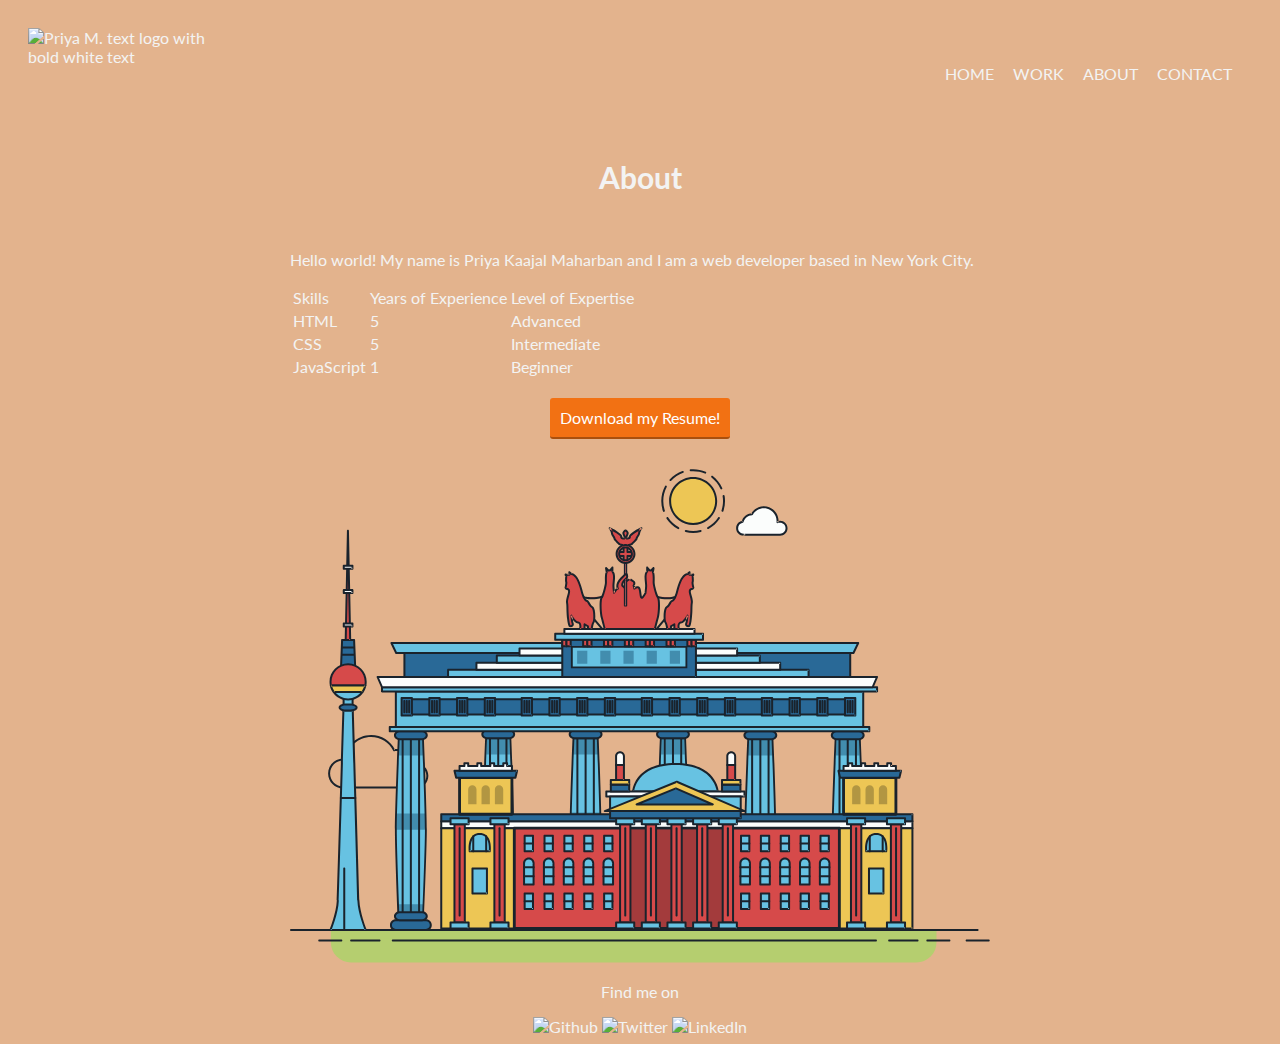
==== commit b3073721: "Updated footer links and removed underlining of links" ====
--- a/about.html
+++ b/about.html
@@ -682,7 +682,9 @@
       <p>Find me on</p>
       <div class="social-media">
       <!-- Github Logo -->
-      <img src="img/github_icon.svg" alt="Github">
+      <a href="https://github.com/priya-km" target="_blank">
+        <img src="img/github_icon.svg" alt="Github">
+      </a>
       <!-- Twitter Logo -->
       <img src="img/twitter_icon.svg" alt="Twitter">
       <!-- LinkedIn Logo -->
--- a/css/style.production.css
+++ b/css/style.production.css
@@ -0,0 +1,327 @@
+/*
+* Prefixed by https://autoprefixer.github.io
+* PostCSS: v8.4.14,
+* Autoprefixer: v10.4.7
+* Browsers: last 4 version
+*/
+
+/* Color Palette 
+
+Primary color (beige): #e3b38d
+Secondary color (orange): #f27113
+Text Color: (off white): #f3f3f3
+*/
+
+@import 'https://fonts.googleapis.com/css?family=Raleway';
+
+
+body {
+	background-color: #e3b38d;
+	font-family: 'Lato', sans-serif;
+	color: #f3f3f3;
+	font-weight:  400;
+}
+
+h1 {
+	font-size:  30px;
+	font-weight: 700;
+}
+
+h2 {
+	font-size:  24px;
+	font-weight: 700;
+}
+
+h3 {
+	font-size:  18px;
+	font-weight:  700;
+}
+
+/* ------------LINKS------------ */
+
+a {
+	color:  #f3f3f3;
+	text-decoration:none;
+}
+
+a:hover, a:focus {
+	/* no underlining when hovering over a link */
+	text-decoration:  none;
+}
+
+/* a:visited {
+	--visited link; a: hover MUST always go before a: visited in styling sheet;--
+	color:  #545454;
+} */
+/*
+a:active {
+	-- active must come AFTER hover --
+	color:  #8d00a6;
+}
+*/
+
+
+
+/* ------------BUTTON------------*/
+
+.center {
+	text-align:  center;
+}
+.button, button {
+	border:  none;
+	/* ^ overwrites browser defaults and resets border */
+	display: inline-block;
+	font-family:  inherit;
+	/* ^ takes font from outer container (body of html) */
+
+	background-color: #f27113;
+	color:  white;
+	text-decoration:  none;
+
+	padding:  10px;
+	/* adds spacing to the button */
+	border-radius:  3px;
+
+	border-bottom:  2px solid rgba(0, 0, 0, 0.3);
+	-webkit-transition:  0.2s opacity;
+	-o-transition:  0.2s opacity;
+	transition:  0.2s opacity;
+}
+
+button:hover, button:focus, .button:hover,
+.button:focus {
+	/* ^ lets mouse appear as a hand when hovering over the button */
+
+	cursor: pointer;
+
+	opacity: 0.8;
+	/* opacity of button = 80% */
+}
+.button__secondary {
+	background-color:  #e0b354;
+	color:  #2b2b2b;
+}
+
+
+/* ------------NAVIGATION------------*/
+.navigation-list__item--active {
+	text-decoration:  none;
+}
+
+.navigation-list {
+	list-style-type: none;
+}
+
+.navigation-list li {
+	display: inline-block;
+	margin-left: 15px;
+}
+
+
+* {
+	-webkit-box-sizing:  border-box;
+	        box-sizing:  border-box;
+}
+
+.page-header {
+	display:  -webkit-box;
+	display:  -ms-flexbox;
+	display:  flex;
+	width: 100%;
+	padding: 20px;
+}
+
+.page-header__item {
+	-webkit-box-flex: 0;
+	    -ms-flex: 0 1 200px;
+	        flex: 0 1 200px;
+}
+
+.page-header__item:last-child {
+	-webkit-box-flex: 1;
+	    -ms-flex-positive: 1;
+	        flex-grow: 1;
+	text-align: right;
+}
+.center-align {
+max-width: 700px;
+margin: 0 auto;
+text-align: center;
+}
+
+
+.profile_portrait {
+	float: left;
+	width: 250px;
+	margin-right:  40px;
+	border-radius:  50%;
+}
+
+.page-footer {
+	clear:  both;
+	display: -webkit-box;
+	display: -ms-flexbox;
+	display: flex;
+	-webkit-box-orient: vertical;
+	-webkit-box-direction: normal;
+	    -ms-flex-direction: column;
+	        flex-direction: column;
+	text-align: center;
+}
+
+.profile {
+	max-width:  700px;
+	margin:  0 auto;
+}
+
+/* ------------GRID FALLBACK------------ */
+.grid__item {
+ display: inline-block;
+ width: 33%;
+}
+/* end of grid fallback */
+
+@supports (display:  grid) {
+.grid {
+    display: -ms-grid;
+    display: grid;
+    -ms-grid-columns: 350px;
+    grid-template-columns: 350px;
+    -webkit-box-pack: center;
+        -ms-flex-pack: center;
+            justify-content: center;
+    grid-gap: 5px;
+  }
+
+.grid__item {
+	background-color: #fb8b39;
+	width: auto;
+	min-height: auto;
+	margin: 0;
+	padding:  10px;
+}
+
+ .grid__item:last-child {
+   -ms-grid-column: 3;
+   grid-column: 3 / 3;
+   -ms-grid-row: 1;
+   -ms-grid-row-span: 2;
+   grid-row: 1 / 3;
+ }
+}
+
+/* ------------ANIMATION------------*/
+
+@-webkit-keyframes color-change /* color change is just the chosen name for animation, can be anything */ 
+ {
+ 	0% { 
+ 	fill: #edc655;
+ 	 }
+ 	 50% {
+ 	 	fill:  #fcffad;
+ 	 }
+ 	 100% {
+ 	 	fill:  #f76414;
+ 	 }
+ }
+
+@keyframes color-change /* color change is just the chosen name for animation, can be anything */ 
+ {
+ 	0% { 
+ 	fill: #edc655;
+ 	 }
+ 	 50% {
+ 	 	fill:  #fcffad;
+ 	 }
+ 	 100% {
+ 	 	fill:  #f76414;
+ 	 }
+ }
+
+ .sun {
+ 	-webkit-animation:  4s color-change infinite alternate linear;
+ 	        animation:  4s color-change infinite alternate linear;
+ }
+
+ @-webkit-keyframes cloud-move {
+ 	from {
+ 		-webkit-transform:  translate(0, 50px);
+ 		        transform:  translate(0, 50px);
+ 	}
+ 	to {
+ 		-webkit-transform:  translate(200px, 50px);
+ 		        transform:  translate(200px, 50px);
+ 	}
+ }
+
+ @keyframes cloud-move {
+ 	from {
+ 		-webkit-transform:  translate(0, 50px);
+ 		        transform:  translate(0, 50px);
+ 	}
+ 	to {
+ 		-webkit-transform:  translate(200px, 50px);
+ 		        transform:  translate(200px, 50px);
+ 	}
+ }
+
+ .cloud-front {
+ 	-webkit-animation:  30s cloud-move infinite alternate linear;
+ 	        animation:  30s cloud-move infinite alternate linear;
+ }
+
+ @-webkit-keyframes cloud-move-reverse {
+ 	from { 
+ 	-webkit-transform: translate(446px, 48px); 
+ 	        transform: translate(446px, 48px);
+ 	 }
+ 	 to {
+ 	 	-webkit-transform:  translate(100px, 48px);
+ 	 	        transform:  translate(100px, 48px);
+ 	 }
+ }
+
+ @keyframes cloud-move-reverse {
+ 	from { 
+ 	-webkit-transform: translate(446px, 48px); 
+ 	        transform: translate(446px, 48px);
+ 	 }
+ 	 to {
+ 	 	-webkit-transform:  translate(100px, 48px);
+ 	 	        transform:  translate(100px, 48px);
+ 	 }
+ }
+
+.cloud-back {
+	-webkit-animation:  36s cloud-move-reverse infinite alternate linear;
+	        animation:  36s cloud-move-reverse infinite alternate linear;
+}
+
+/* ------------MEDIA------------*/
+
+/* makes website better for smaller screen sizes, should always be at the end of css */ 
+
+@media all and (max-width: 500px) {
+  .grid {
+    -ms-grid-columns: 1fr;
+    grid-template-columns: 1fr;
+  }
+}
+@media all and (min-width: 500px) and (max-width: 750px){
+  .grid {
+    -ms-grid-columns: 1fr 5px 1fr;
+    grid-template-columns: 1fr 1fr;
+  }
+}
+@media all and (max-width: 750px) {
+  .grid {
+    grid-gap: 10px;
+  }
+  .grid__item:last-child {
+    grid-column: auto / auto;
+    grid-row: auto / auto;
+  }
+  h1 {
+    font-size: 22px;
+  }
+}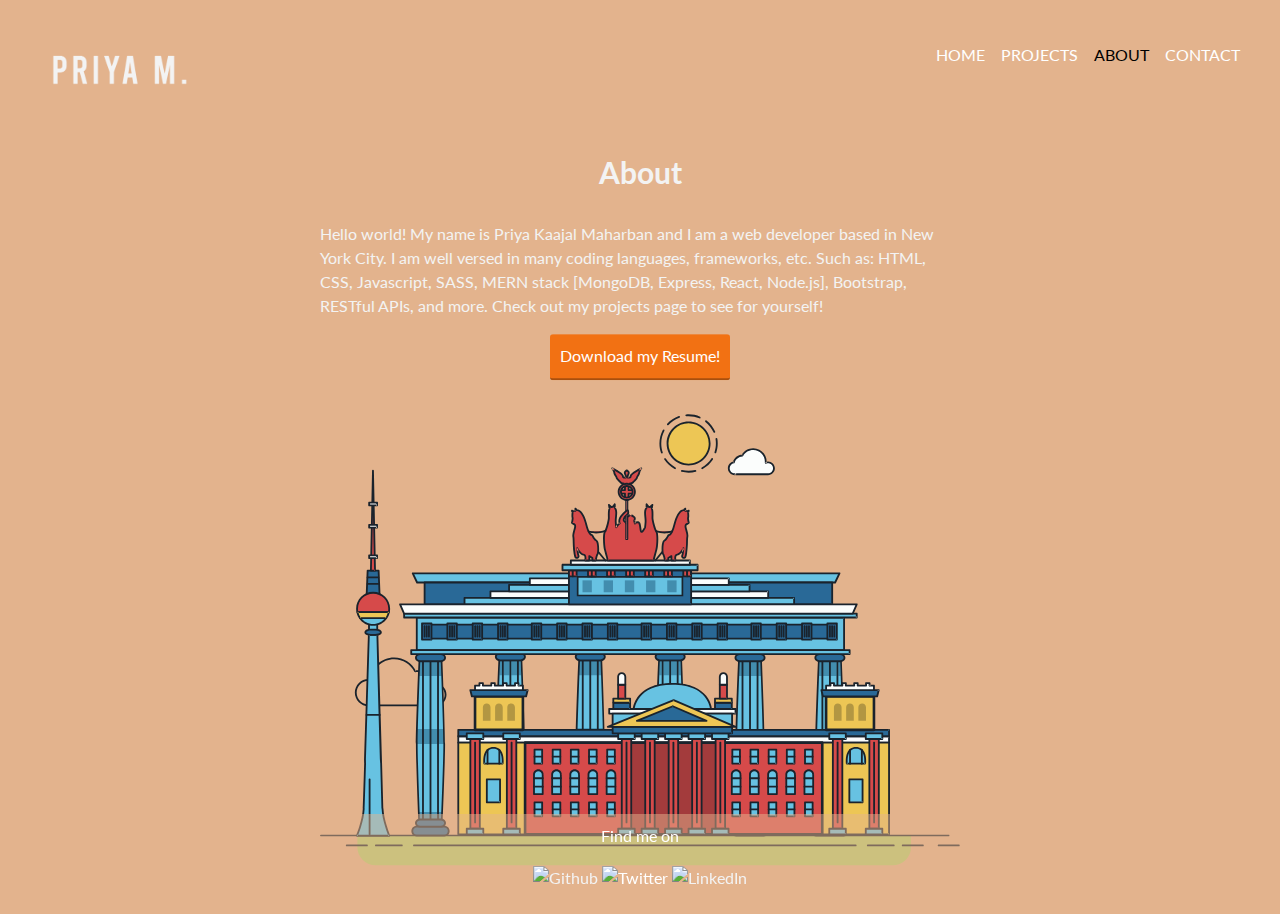
==== commit 6a969163: "Bootstrap added, work.html page grid edited, about.html description edited, contact.html email edite" ====
--- a/about.html
+++ b/about.html
@@ -1,76 +1,63 @@
 <!DOCTYPE html>
 <html>
-
- <head>
-   <meta charset="utf-8">
-   <meta name="viewport" content="width=device-width, initial-scale=1">
-   <title> About Priya Maharban </title>
-    <link rel="shortcut icon" href="./img/favicon-32x32.png">
-    <link rel="stylesheet" type="text/css" href="css/normalize.css">
-    <link href="https://fonts.googleapis.com/css2?family=Lato:wght@400;700&display=swap" rel="stylesheet">
-    <link rel="stylesheet" type="text/css" href="css/style.production.css">
-   
- </head>
- <body>
+<head>
+  <meta charset="utf-8">
+  <meta name="viewport" content="width=device-width, initial-scale=1">
+  <title>Priya Maharban - Portfolio</title>
+  <link rel="shortcut icon" href="./img/favicon-32x32.png">
+  <link href="https://fonts.googleapis.com/css2?family=Lato:wght@400;700&display=swap" rel="stylesheet">
+  <link rel="stylesheet" href="https://cdn.jsdelivr.net/npm/bootstrap@5.3.0/dist/css/bootstrap.min.css">
+  <link rel="stylesheet" type="text/css" href="css/style.production.css">
+    <style>
+    /* Custom CSS styles */
+    .navbar-nav .nav-link {
+      color: white;
+    }
+    
+    .navbar-nav .nav-link:hover,
+    .navbar-nav .nav-link.active {
+      color: black;
+      
+    }
+  </style>
+</head>
+<body>
   <header class="page-header">
-    
-    <img src="img/logo.png" width="200px" height="70px" alt="Priya M. text logo with bold white text" class="page-header__item">
-   
-    <div class="page-header">
-     <nav class="main-navigation page-header__item">
-       <ul role="menubar" class="navigation-list">
-           <li role="presentation">
-             <a href="index.html" role="menuitem" class="navigation-list__item">HOME</a>
-           </li>
-           <li role="presentation">
-            <a href="work.html" role="menuitem" class="navigation-list__item">WORK</a>
+    <img src="img/logo.png" width="200" height="70" alt="Priya M. text logo with bold white text" class="page-header__item">
+    <nav class="navbar navbar-expand-lg navbar-light main-navigation page-header__item">
+      <div class="container">
+        <ul class="navbar-nav ms-auto">
+          <li class="nav-item">
+            <a class="nav-link" href="index.html">HOME</a>
           </li>
-           <li role="presentation">
-             <a href="about.html" role="menuitem" class="navigation-list__item navigation-list__item--active">ABOUT</a>
-           </li>
-          <li role="presentation">
-             <a href="contact.html" role="menuitem" class="navigation-list__item">CONTACT</a>
-           </li>
-       </ul>
-     </li>
-   </ul>
- </nav>
-</div>
+          <li class="nav-item">
+            <a class="nav-link" href="work.html">PROJECTS</a>
+          </li>
+          <li class="nav-item">
+            <a class="nav-link active" href="about.html">ABOUT</a>
+          </li>
+          <li class="nav-item">
+            <a class="nav-link" href="contact.html">CONTACT</a>
+          </li>
+        </ul>
+      </div>
+    </nav>
   </header>
+
 
 <div class="profile">
  	<div>
-
-    	<h1 class="center">About</h1><br>
-
-      <p>Hello world! My name is Priya Kaajal Maharban and I am a web developer based in New York City.</p>
-      <table>
-        <thead>
-          <tr>
-            <td>Skills</td>
-            <td>Years of Experience</td>
-            <td>Level of Expertise</td>
-          </tr>
-        </thead>
-        <tbody>
-          <tr>
-            <td>HTML</td>
-            <td>5</td>
-            <td>Advanced</td>
-          </tr>
-          <tr>
-            <td>CSS</td>
-            <td>5</td>
-            <td>Intermediate</td>
-          </tr>
-          <tr>
-            <td>JavaScript</td>
-            <td>1</td>
-            <td>Beginner</td>
-          </tr>
-        </tbody>
-      </table>
-      <br>
+<br>
+<br>
+<br>
+<br>  
+<br>
+<br>
+<br>
+  	<h1 class="center">About</h1><br>
+
+      <p>Hello world! My name is Priya Kaajal Maharban and I am a web developer based in New York City. I am well versed in many coding languages, frameworks, etc. Such as: HTML, CSS, Javascript, SASS, MERN stack [MongoDB, Express, React, Node.js], Bootstrap, RESTful APIs, and more. Check out my projects page to see for yourself! </p>
+  
 
 
       <div class="center">
@@ -677,6 +664,9 @@
             <path fill="#1A232C" d="M55.253 470.489L55.253 410.403C55.253 409.85 54.805 409.403 54.253 409.403 53.701 409.403 53.253 409.85 53.253 410.403L53.253 470.489C53.253 471.041 53.701 471.489 54.253 471.489 54.805 471.489 55.253 471.041 55.253 470.489M50.889 340.95L65.312 340.95C65.865 340.95 66.312 340.502 66.312 339.95 66.312 339.397 65.865 338.95 65.312 338.95L50.889 338.95C50.336 338.95 49.889 339.397 49.889 339.95 49.889 340.502 50.336 340.95 50.889 340.95"></path>
         </g>
     </svg>
+    <br>
+    <br>
+    <br>
   </div>
   <footer class="page-footer">
       <p>Find me on</p>
@@ -688,9 +678,12 @@
       <!-- Twitter Logo -->
       <img src="img/twitter_icon.svg" alt="Twitter">
       <!-- LinkedIn Logo -->
-      <img src="img/linkedin_icon.svg" alt="LinkedIn">
+        <a href="https://www.linkedin.com/in/priya-maharban-71b544272/" target="_blank">
+        <img src="img/linkedin_icon.svg" alt="LinkedIn">
+        </a>
     </div>
     </footer>
+      <script src="https://cdn.jsdelivr.net/npm/bootstrap@5.3.0/dist/js/bootstrap.bundle.min.js"></script>
  </body>
 </html>
 
--- a/css/style.production.css
+++ b/css/style.production.css
@@ -20,6 +20,7 @@
 	font-family: 'Lato', sans-serif;
 	color: #f3f3f3;
 	font-weight:  400;
+	
 }
 
 h1 {
@@ -88,6 +89,23 @@
 	transition:  0.2s opacity;
 }
 
+    .btn-primary {
+      background-color: #f27113;
+      border-color: #f27113;
+    }
+    
+    .btn-primary:hover,
+    .btn-primary:focus {
+      background-color: #f48143;
+      border-color: #f48143;
+    }
+
+	   .btn-primary:active,
+    .btn-primary.active {
+      background-color: #e35e00;
+      border-color: #e35e00;
+    }
+
 button:hover, button:focus, .button:hover,
 .button:focus {
 	/* ^ lets mouse appear as a hand when hovering over the button */
@@ -135,6 +153,7 @@
 	-webkit-box-flex: 0;
 	    -ms-flex: 0 1 200px;
 	        flex: 0 1 200px;
+			color: white;
 }
 
 .page-header__item:last-child {
@@ -158,23 +177,42 @@
 }
 
 .page-footer {
-	clear:  both;
-	display: -webkit-box;
-	display: -ms-flexbox;
-	display: flex;
-	-webkit-box-orient: vertical;
-	-webkit-box-direction: normal;
-	    -ms-flex-direction: column;
-	        flex-direction: column;
-	text-align: center;
-}
+  clear: both;
+  text-align: center;
+  position: fixed;
+  bottom: 0;
+  left: 0;
+  width: 100%;
+  padding: 10px 0;
+background-color: rgba(227, 179, 141, 0.5);
+
+color: white;
+
+}
+
 
 .profile {
-	max-width:  700px;
-	margin:  0 auto;
-}
+  max-width: 700px;
+  margin: 0 auto;
+  position: absolute;
+  top: 50%;
+  left: 50%;
+  transform: translate(-50%, -50%);
+}
+
+.content {
+  margin-bottom: calc(100vh - 70px);
+}
+
+.footer-space {
+  height: 70px; 
+}
+
+
+
 
 /* ------------GRID FALLBACK------------ */
+
 .grid__item {
  display: inline-block;
  width: 33%;
@@ -190,23 +228,23 @@
     -webkit-box-pack: center;
         -ms-flex-pack: center;
             justify-content: center;
-    grid-gap: 5px;
+    grid-gap: 30px;
   }
 
 .grid__item {
 	background-color: #fb8b39;
-	width: auto;
+	width: 350px;
 	min-height: auto;
 	margin: 0;
 	padding:  10px;
 }
 
  .grid__item:last-child {
-   -ms-grid-column: 3;
-   grid-column: 3 / 3;
-   -ms-grid-row: 1;
+   -ms-grid-column: 2;
+   grid-column: 2 / 2;
+   -ms-grid-row: 2;
    -ms-grid-row-span: 2;
-   grid-row: 1 / 3;
+   grid-row: 1 / 2;
  }
 }
 
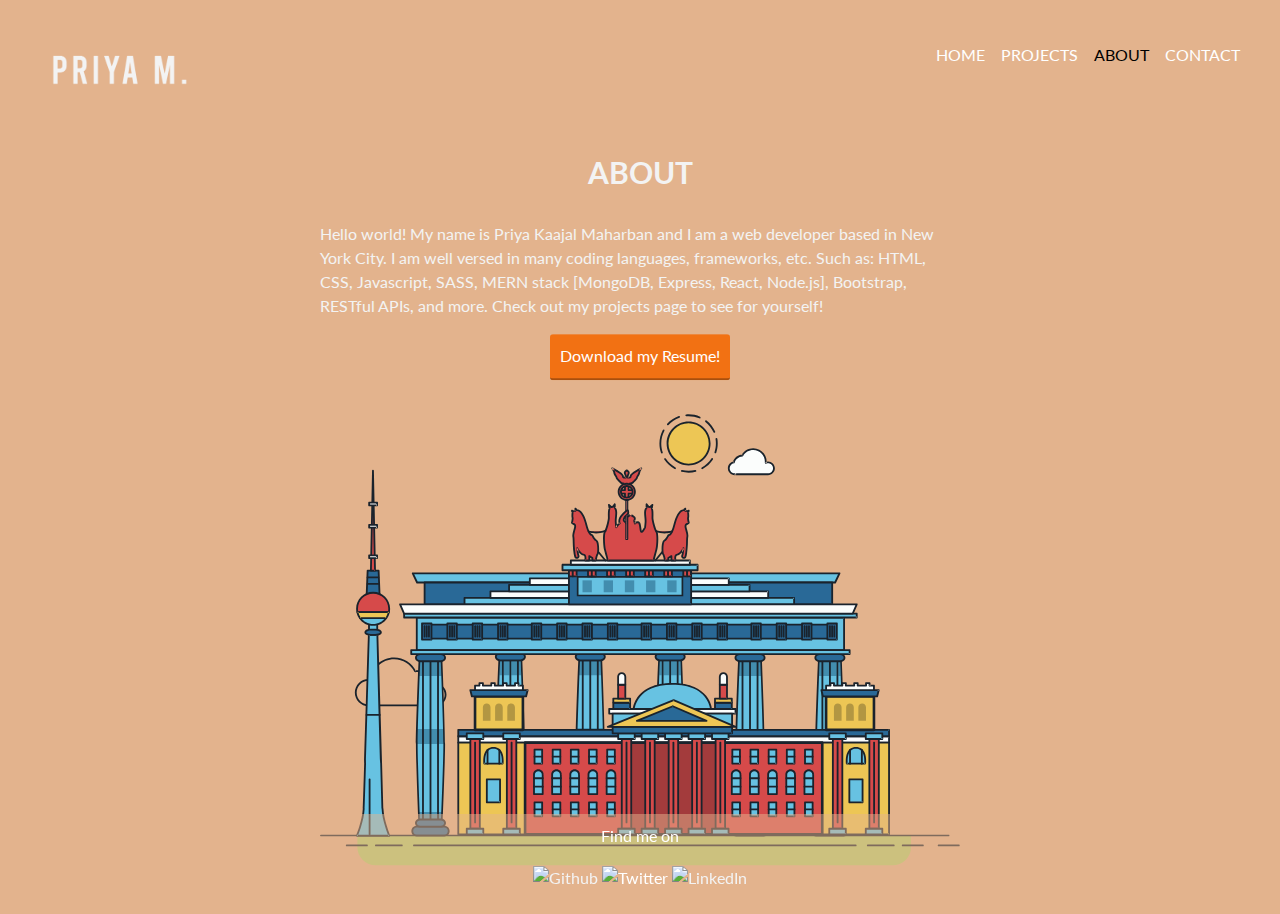
==== commit 28b35804: "Tab name updates" ====
--- a/about.html
+++ b/about.html
@@ -3,7 +3,7 @@
 <head>
   <meta charset="utf-8">
   <meta name="viewport" content="width=device-width, initial-scale=1">
-  <title>Priya Maharban - Portfolio</title>
+  <title>About - Priya Maharban</title>
   <link rel="shortcut icon" href="./img/favicon-32x32.png">
   <link href="https://fonts.googleapis.com/css2?family=Lato:wght@400;700&display=swap" rel="stylesheet">
   <link rel="stylesheet" href="https://cdn.jsdelivr.net/npm/bootstrap@5.3.0/dist/css/bootstrap.min.css">
@@ -54,7 +54,7 @@
 <br>
 <br>
 <br>
-  	<h1 class="center">About</h1><br>
+  	<h1 class="center">ABOUT</h1><br>
 
       <p>Hello world! My name is Priya Kaajal Maharban and I am a web developer based in New York City. I am well versed in many coding languages, frameworks, etc. Such as: HTML, CSS, Javascript, SASS, MERN stack [MongoDB, Express, React, Node.js], Bootstrap, RESTful APIs, and more. Check out my projects page to see for yourself! </p>
   
--- a/css/style.production.css
+++ b/css/style.production.css
@@ -64,6 +64,10 @@
 
 
 /* ------------BUTTON------------*/
+
+.description {
+	margin-top: 10px;
+}
 
 .center {
 	text-align:  center;
